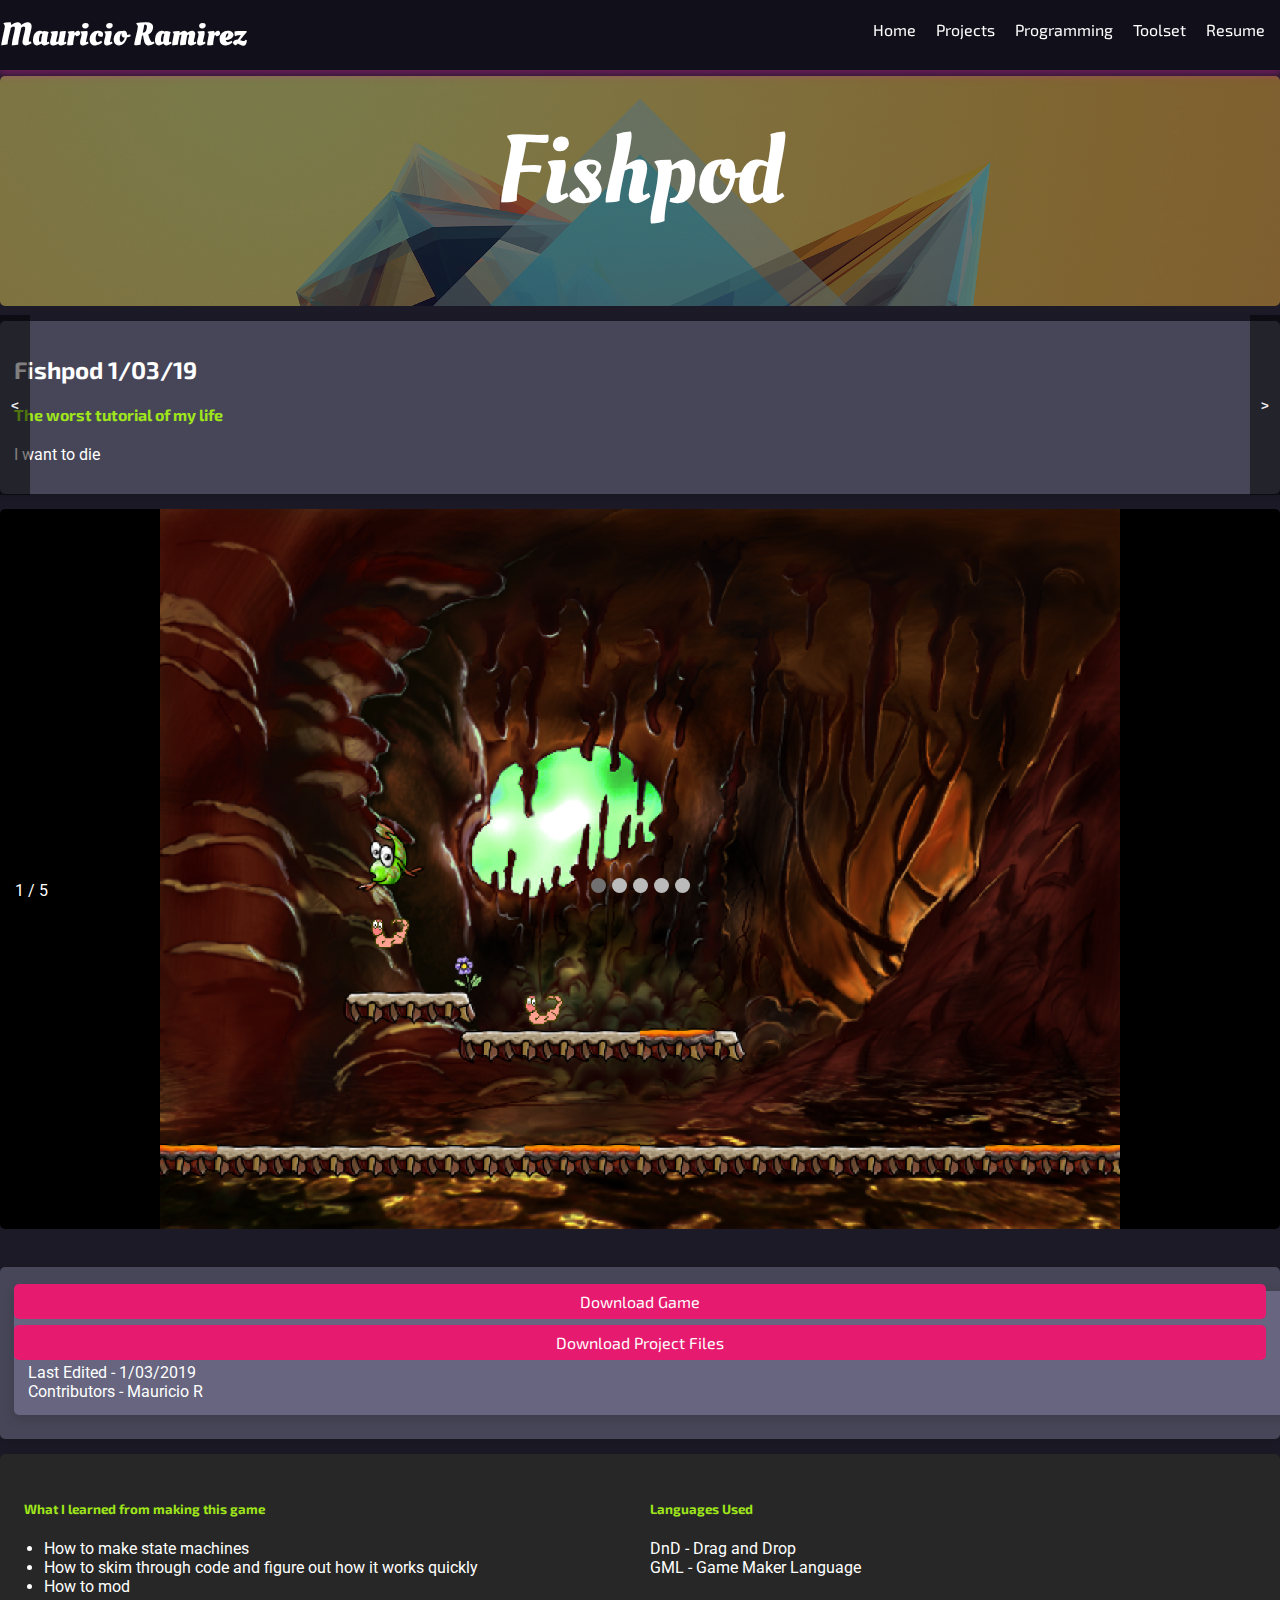
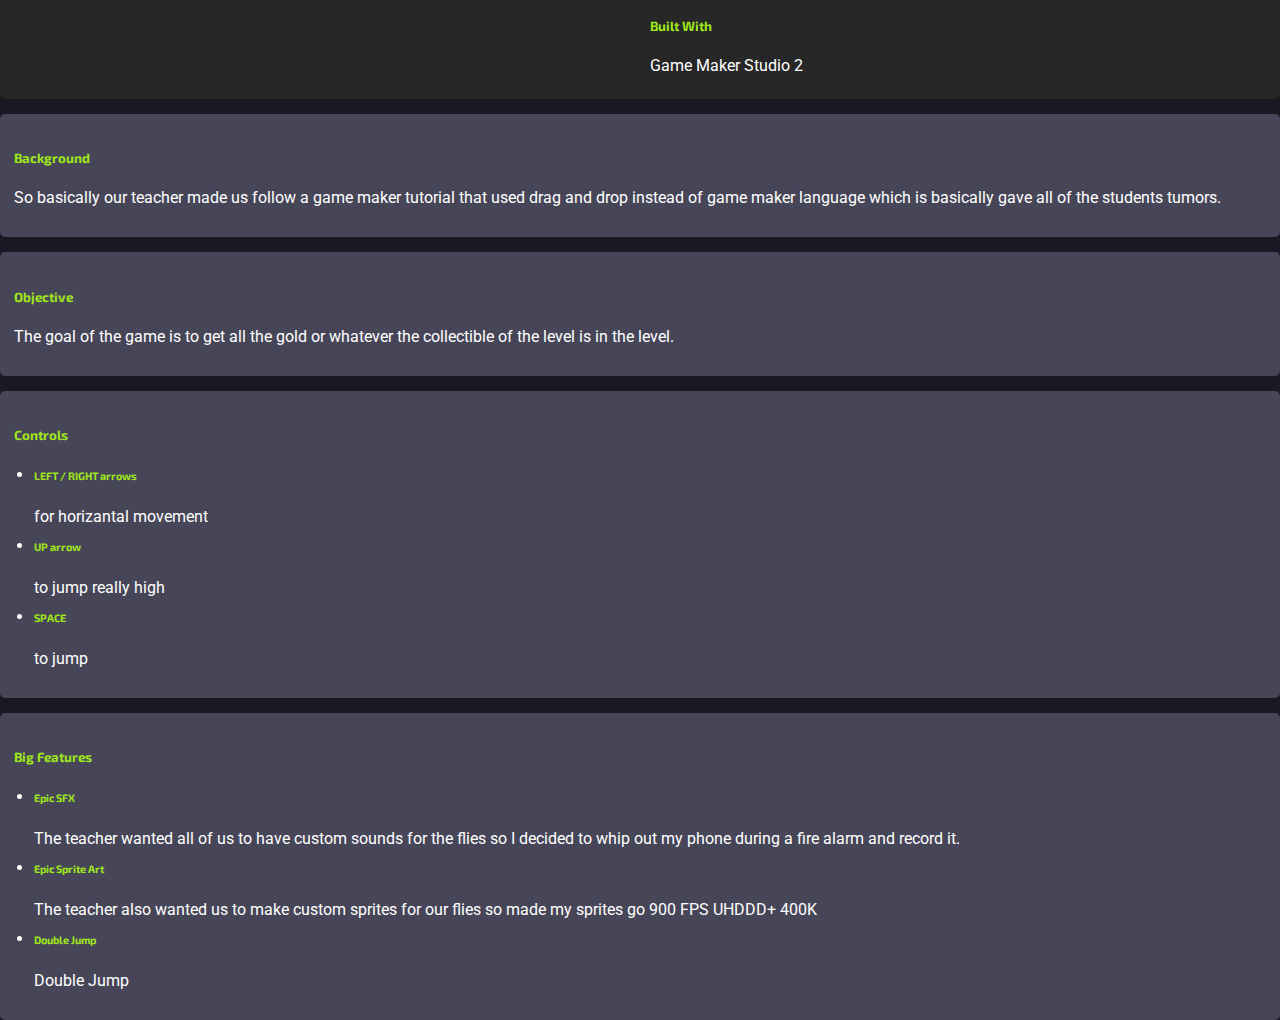
==== fishpods.html @ c5350ff9 "Add turbo space rocks" ====
<!doctype html>
<html lang="en">

<head>
    <!-- Required meta tags -->
    <meta charset="utf-8">
    <meta name="viewport" content="width=device-width, initial-scale=1, shrink-to-fit=no">
    <link rel="shortcut icon" href="src/BionicZerbs.PNG">
    <!-- Bootstrap CSS -->
    <link rel="stylesheet" href="https://stackpath.bootstrapcdn.com/bootstrap/4.1.3/css/bootstrap.min.css" integrity="sha384-MCw98/SFnGE8fJT3GXwEOngsV7Zt27NXFoaoApmYm81iuXoPkFOJwJ8ERdknLPMO"
        crossorigin="anonymous">
    <link rel="stylesheet" href="css/main.css">
    <title>Mauricios Portfolio</title>
</head>

<body>
    <!-- NAVBAR START -->
    <div class="navBar" id="navbar">
        <div class="container">
            <a href="index.html"><h1>Mauricio Ramirez</h1></a>
            <div class="row">
                <a href="index.html">Home</a>
                <div class="dropdown">
                    <a href="projects.html" class="dropdown-button">Projects</a>
                    <div class="dropdown-menu">
                        <a href="guessinggame.html">Guessing Game</a>
                        <a href="lifethegame.html">Life the Game</a>
                        <a href="turbospacerocks.html">Turbo Space Rocks</a>
                        <a href="fishpods.html">Fishpod</a>
                    </div>
                </div>
                <a href="Programming.html">Programming</a>
                <a href="toolset.html">Toolset</a>
                <a href="https://docs.google.com/document/d/1lX8geWMh-CwvQhBc-6E1ZMYUpMOsf9wo31lz_2tmZRc/edit?usp=sharing"
                    target="_blank">Resume</a>
            </div>
        </div>
    </div>
    <!-- NAVBAR END -->

    <div class="container">
        <br><br><br><br>
        
        <div class="parallax"> Fishpod</div>
        <div class="card">
            <h2>Fishpod 1/03/19</h2>
            <h4>The worst tutorial of my life</h4>
            <p>I want to die
            </p>
        </div>

        <!-- PICTURE GALLERY START -->
        <div id="gallery" class="col">
            <button id="prev" onclick="PrevPic()">
                <</button> <div id="picture_frame">
        </div>
        <div id="dots"></div>
        <p id="on"></p>
        <button id="next" onclick="NextPic()">></button>
        </div>
        <br>
        <!-- PICTURE GALLERY END -->

        <div class="card">
            <a href="https://drive.google.com/file/d/1Z7TR2oHDtjX8acS0c79PLKJiYM47ug8U/view?usp=sharing" target="_blank"
                id="btn">Download Game</a>
            <a href="https://drive.google.com/file/d/1qcciq6x2Ry32PcbVnsz-KWyvnxrnYujA/view?usp=sharing" target="_blank"
                id="btn">Download Project Files</a>
            <div class="card" style="width:100%;">
                Last Edited - 1/03/2019<br>
                Contributors - Mauricio R
            </div>
        </div>

        <div class="card" style="background-color: #272727; color:white;">
            <div class="row">
                <div class="col">
                    <h5>What I learned from making this game</h5>
                    <ul>
                    <li>How to make state machines</li>
                    <li>How to skim through code and figure out how it works quickly</li>
                    <li>How to mod</li>
                    </ul>
                </div>
                <div class="col">
                    <h5>Languages Used</h5>
                    DnD - Drag and Drop<br>
                    GML - Game Maker Language<br><br>

                    <h5>Built With</h5>
                    Game Maker Studio 2
                </div>
            </div>
        </div>
        <div class="card">
            <h5>Background</h5>
            <p>
                So basically our teacher made us follow a game maker tutorial that used drag and drop instead of game
                maker language which is basically gave all of the students tumors.
            </p>
        </div>
        <div class="card">
            <h5>Objective</h5>
            <p>
                The goal of the game is to get all the gold or whatever the collectible of the level is in the level.
            </p>
        </div>
        <div class="card">
            <h5>Controls</h5>
            <ul>
                    <li>
                        <h6>LEFT / RIGHT arrows </h6> for horizantal movement
                    </li>
                    <li>
                        <h6>UP arrow</h6> to jump really high
                    <li>
                        <h6>SPACE</h6> to jump
                    </li>
                </ul>
        </div>
        <div class="card">
            <h5>Big Features</h5>
            <ul>
                <li>
                    <h6>Epic SFX</h6>
                    The teacher wanted all of us to have custom sounds for the flies so I decided to whip out my phone
                    during a fire alarm and record it.
                </li>
                <li>
                    <h6>Epic Sprite Art</h6>
                    The teacher also wanted us to make custom sprites for our flies so made my sprites go 900 FPS
                    UHDDD+ 400K
                </li>
                <li>
                    <h6>Double Jump</h6>
                    Double Jump
                </li>
            </ul>
        </div>
    </div>

    <script>
        var Pictures = [
            "src/screenshots/FP1.png",
            "src/screenshots/FP2.png",
            "src/screenshots/FP3.png",
            "src/screenshots/FP4.png",
            "src/screenshots/FP5.png"
        ];
    </script>

    <!-- jQuery first, then Popper.js, then Bootstrap JS -->
    <script src="https://code.jquery.com/jquery-3.3.1.slim.min.js" integrity="sha384-q8i/X+965DzO0rT7abK41JStQIAqVgRVzpbzo5smXKp4YfRvH+8abtTE1Pi6jizo"
        crossorigin="anonymous"></script>
    <script src="https://cdnjs.cloudflare.com/ajax/libs/popper.js/1.14.3/umd/popper.min.js" integrity="sha384-ZMP7rVo3mIykV+2+9J3UJ46jBk0WLaUAdn689aCwoqbBJiSnjAK/l8WvCWPIPm49"
        crossorigin="anonymous"></script>
    <script src="https://stackpath.bootstrapcdn.com/bootstrap/4.1.3/js/bootstrap.min.js" integrity="sha384-ChfqqxuZUCnJSK3+MXmPNIyE6ZbWh2IMqE241rYiqJxyMiZ6OW/JmZQ5stwEULTy"
        crossorigin="anonymous"></script>

    <!-- Scripts -->
    <script src="js/Gallery.js"></script>
    <script src="js/main.js"></script>
</body>

</html>
---- css/main.css ----
@import url('https://fonts.googleapis.com/css?family=Roboto');
@import url('https://fonts.googleapis.com/css?family=Oleo Script');
@import url('https://fonts.googleapis.com/css?family=Exo 2');
html {
  scroll-behavior: smooth;
  height: 100%;
}
body {
  font-family: "Roboto";
  background-color: #1b1a26;
  margin: 0;
  padding: 0px 0;
  color: #fff;
}
body h1,
body h2 {
  color: #ffffff;
  font-weight: bold;
  font-family: "Exo 2";
}
body h3,
body h4,
body h5,
body h6 {
  font-weight: bold;
  color: #9fe61b;
  font-family: "Exo 2";
}
img {
  margin: 0px;
  border-radius: 5px;
}
#btn {
  background-color: #e61b70;
  color: #ffffff;
  font-family: "Exo 2";
  float: left;
  text-align: center;
  text-decoration: none;
  line-height: 35px;
  margin: 3px 0px;
  transition: 200ms ease;
  width: 100%;
  border-radius: 5px;
}
#btn:hover {
  background-color: #383abd;
}
.cardcon .card {
  width: 100%;
  margin: 20px -5px 10px -5px;
}
.row {
  display: flex;
}
.row .col {
  flex: 1;
  min-width: 300px;
  margin: 10px;
}
ul li h6 {
  margin-top: 10px;
}
.card {
  box-shadow: 0 3px 8px 2px rgba(0, 0, 0, 0.1);
  padding: 14px 14px;
  margin: 15px auto;
  background-color: #474658;
  color: white;
  border: none;
  box-shadow: 0 3px 8px 3px rgba(0, 0, 0, 0.1);
  border-radius: 5px;
}
.card .card {
  background-color: #676580;
  margin: 10px auto;
}
.navBar {
  z-index: 2;
  position: fixed;
  background-color: #11101a;
  width: 100%;
  transition: top 0.3s;
  box-shadow: 0 3px 8px 2px rgba(228, 33, 169, 0.4);
  line-height: 60px;
}
.navBar a {
  text-decoration: none;
  display: inline-block;
  margin: 0px;
}
.navBar a h1 {
  font-weight: 580;
  margin: 5px 0px 0px 0px;
  font-family: "Oleo Script";
  color: white;
  transition: 200ms ease;
}
.navBar a h1:hover {
  color: #e61b70;
}
.navBar .row {
  margin: 0px 5px 0px 0px;
  float: right;
}
.navBar .row a {
  font-family: "Exo 2";
  color: white;
  text-decoration: none;
  padding: 0 10px;
  display: flex;
  transition: 200ms ease;
}
.navBar .row a:hover {
  background-color: #e61b70;
}
.navBar .row .dropdown .dropdown-menu {
  line-height: 40px;
  background-color: #11101a;
  display: none;
  padding: 0;
  margin-top: -2px;
  width: 100%;
}
.navBar .row .dropdown:hover .dropdown-menu {
  display: block;
}
#gallery {
  padding-left: 0px;
  padding-right: 0px;
}
#gallery #next {
  right: 0;
}
#gallery button {
  position: absolute;
  z-index: 1;
  top: 35%;
  width: 30px;
  height: 20%;
  background-color: rgba(0, 0, 0, 0.5);
  color: #ececec;
  font-weight: bolder;
  border: none;
  cursor: pointer;
  transition: 200ms ease;
}
#gallery button:hover {
  background-color: rgba(206, 206, 206, 0.5);
  color: #1f1f1f;
}
#gallery #on {
  position: absolute;
  bottom: 0px;
  left: 15px;
  margin-bottom: 0;
  color: white;
}
#gallery #dots {
  position: absolute;
  bottom: 5px;
  width: 100%;
  text-align: center;
  line-height: 15px;
  margin: 0;
}
#gallery .dot {
  z-index: 1;
  cursor: pointer;
  height: 15px;
  width: 15px;
  margin: 0 3px;
  background-color: #bbb;
  border-radius: 50%;
  display: inline-block;
  transition: background-color 0.6s ease;
}
#gallery .dot:hover {
  background-color: #717171;
}
.parallax {
  background: linear-gradient(rgba(0, 0, 0, 0.5), rgba(0, 0, 0, 0.5)), url('../src/bg/bg7.jpg');
  border-radius: 5px;
  min-height: 200px;
  background-attachment: fixed;
  background-position: center;
  background-repeat: no-repeat;
  background-size: cover;
  padding-top: 30px;
  font-family: "Oleo Script";
  font-size: 600%;
  text-align: center;
  height: 100%;
  width: 100%;
  color: white;
}
ul {
  padding-left: 20px;
}
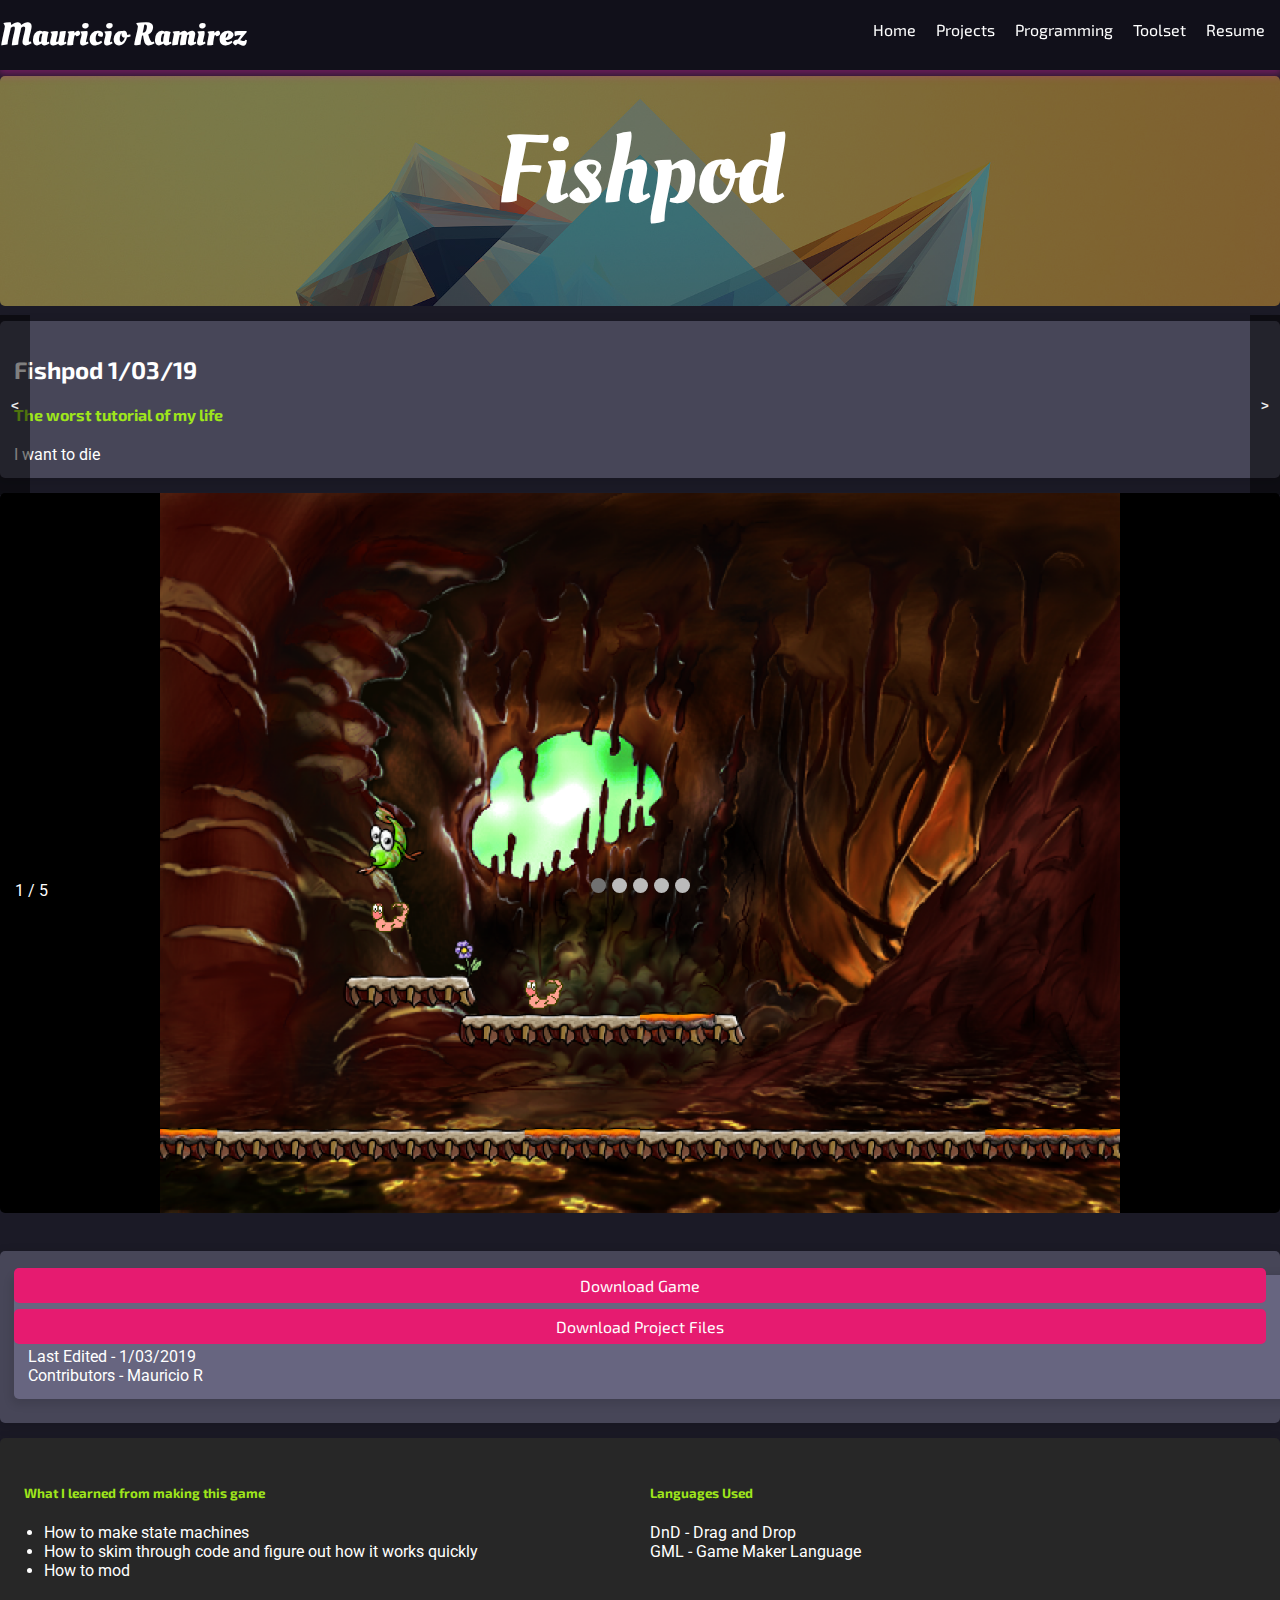
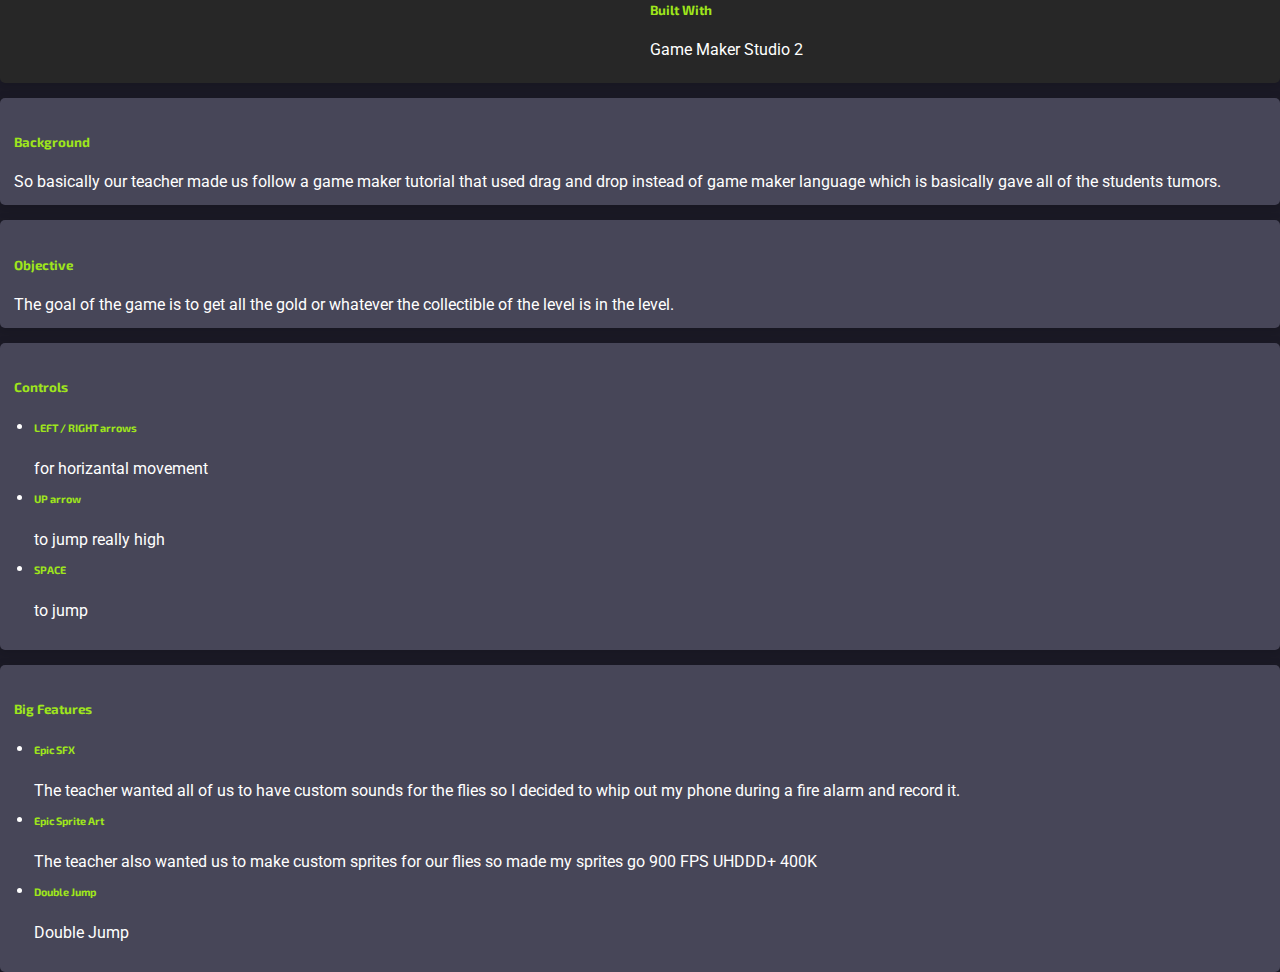
==== commit 8f7d1ed7: "Lots of Comments" ====
--- a/fishpods.html
+++ b/fishpods.html
@@ -42,12 +42,14 @@
         <br><br><br><br>
         
         <div class="parallax"> Fishpod</div>
+
+        <!-- Overview Start -->
         <div class="card">
             <h2>Fishpod 1/03/19</h2>
             <h4>The worst tutorial of my life</h4>
-            <p>I want to die
-            </p>
+            I want to die
         </div>
+        <!-- Overview End -->
 
         <!-- PICTURE GALLERY START -->
         <div id="gallery" class="col">
@@ -61,6 +63,7 @@
         <br>
         <!-- PICTURE GALLERY END -->
 
+        <!-- Download + Credits Start -->
         <div class="card">
             <a href="https://drive.google.com/file/d/1Z7TR2oHDtjX8acS0c79PLKJiYM47ug8U/view?usp=sharing" target="_blank"
                 id="btn">Download Game</a>
@@ -71,7 +74,9 @@
                 Contributors - Mauricio R
             </div>
         </div>
+        <!-- Download + Credits End -->
 
+        <!-- What I Learned + Details Start-->
         <div class="card" style="background-color: #272727; color:white;">
             <div class="row">
                 <div class="col">
@@ -92,19 +97,24 @@
                 </div>
             </div>
         </div>
+        <!-- What I Learned + Details End -->
+
+        <!-- Background Start -->
         <div class="card">
             <h5>Background</h5>
-            <p>
                 So basically our teacher made us follow a game maker tutorial that used drag and drop instead of game
                 maker language which is basically gave all of the students tumors.
-            </p>
         </div>
+        <!-- Background End -->
+
+        <!-- Objective Start -->
         <div class="card">
             <h5>Objective</h5>
-            <p>
                 The goal of the game is to get all the gold or whatever the collectible of the level is in the level.
-            </p>
         </div>
+        <!-- Objective End -->
+
+         <!-- Controls Start -->
         <div class="card">
             <h5>Controls</h5>
             <ul>
@@ -118,6 +128,9 @@
                     </li>
                 </ul>
         </div>
+        <!-- Controls End -->
+
+        <!-- Big Features Start -->
         <div class="card">
             <h5>Big Features</h5>
             <ul>
@@ -137,6 +150,8 @@
                 </li>
             </ul>
         </div>
+        <!-- Big Features Start -->
+
     </div>
 
     <script>
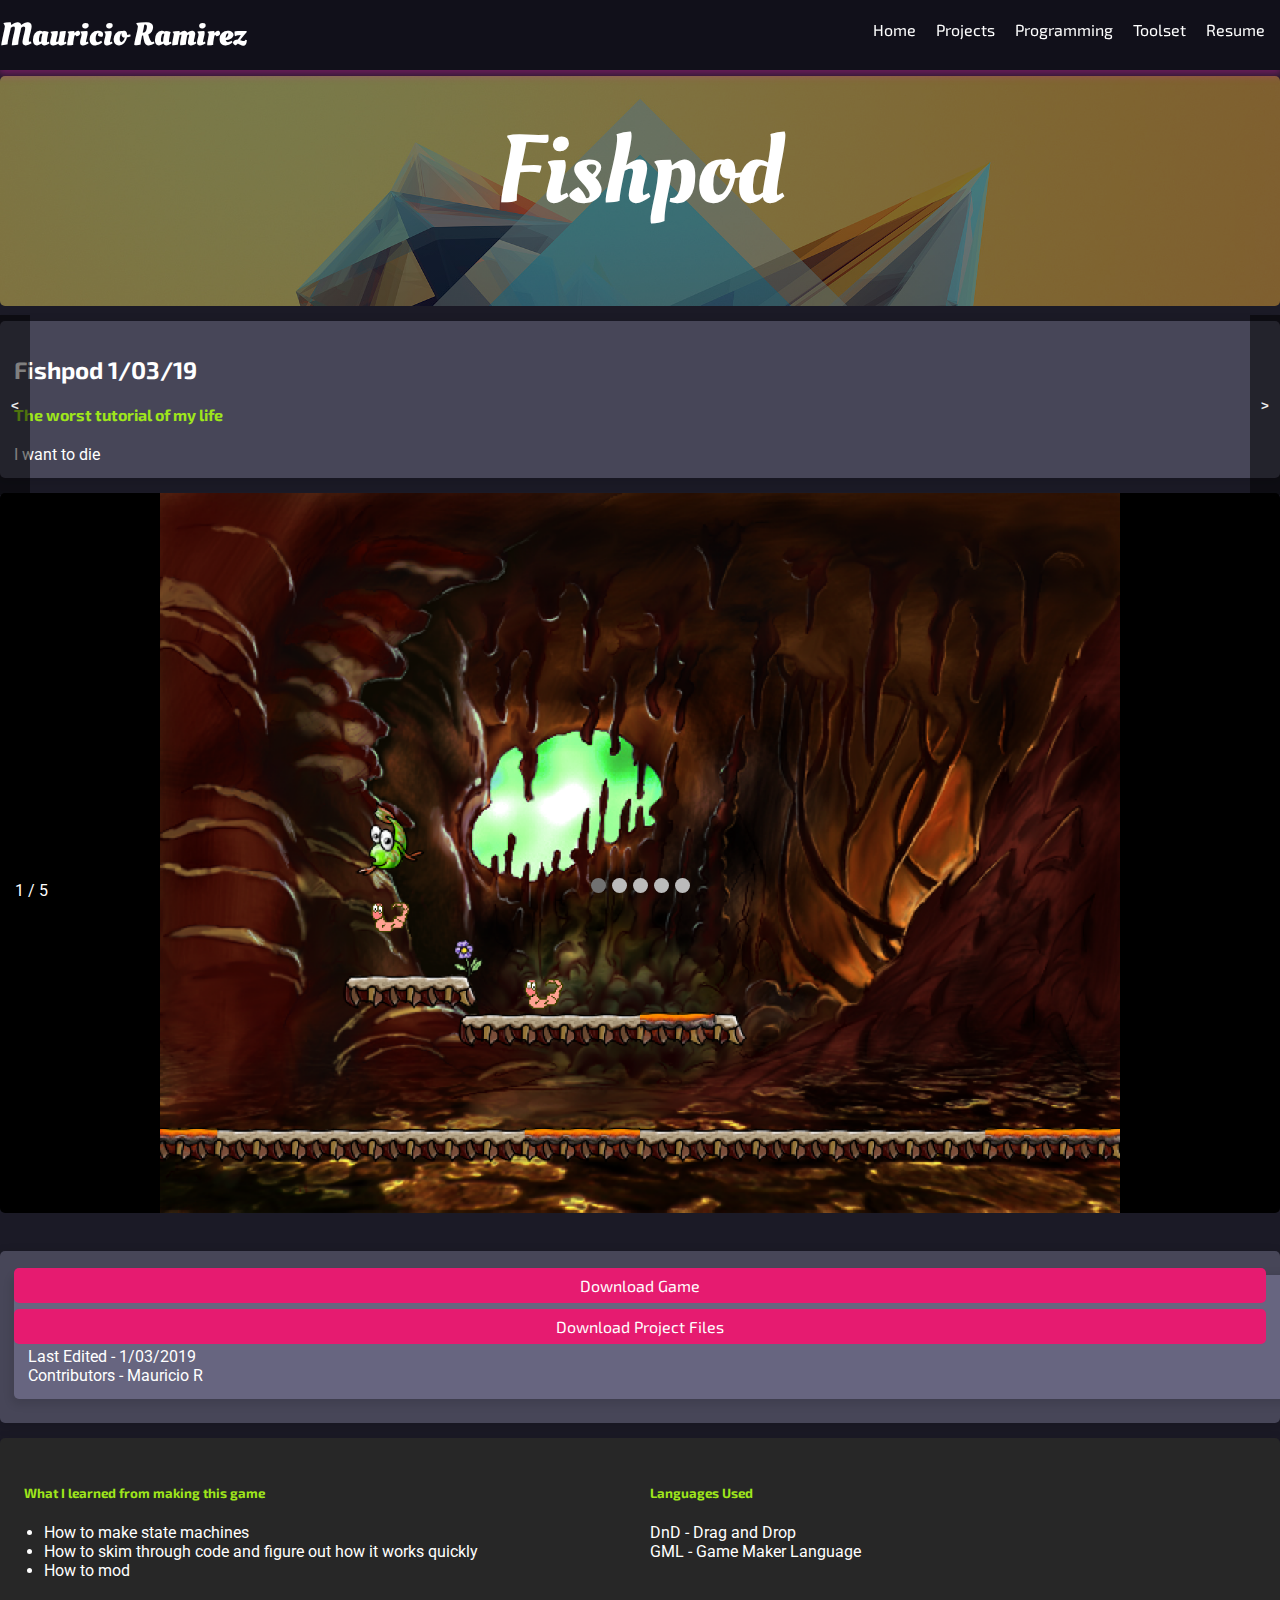
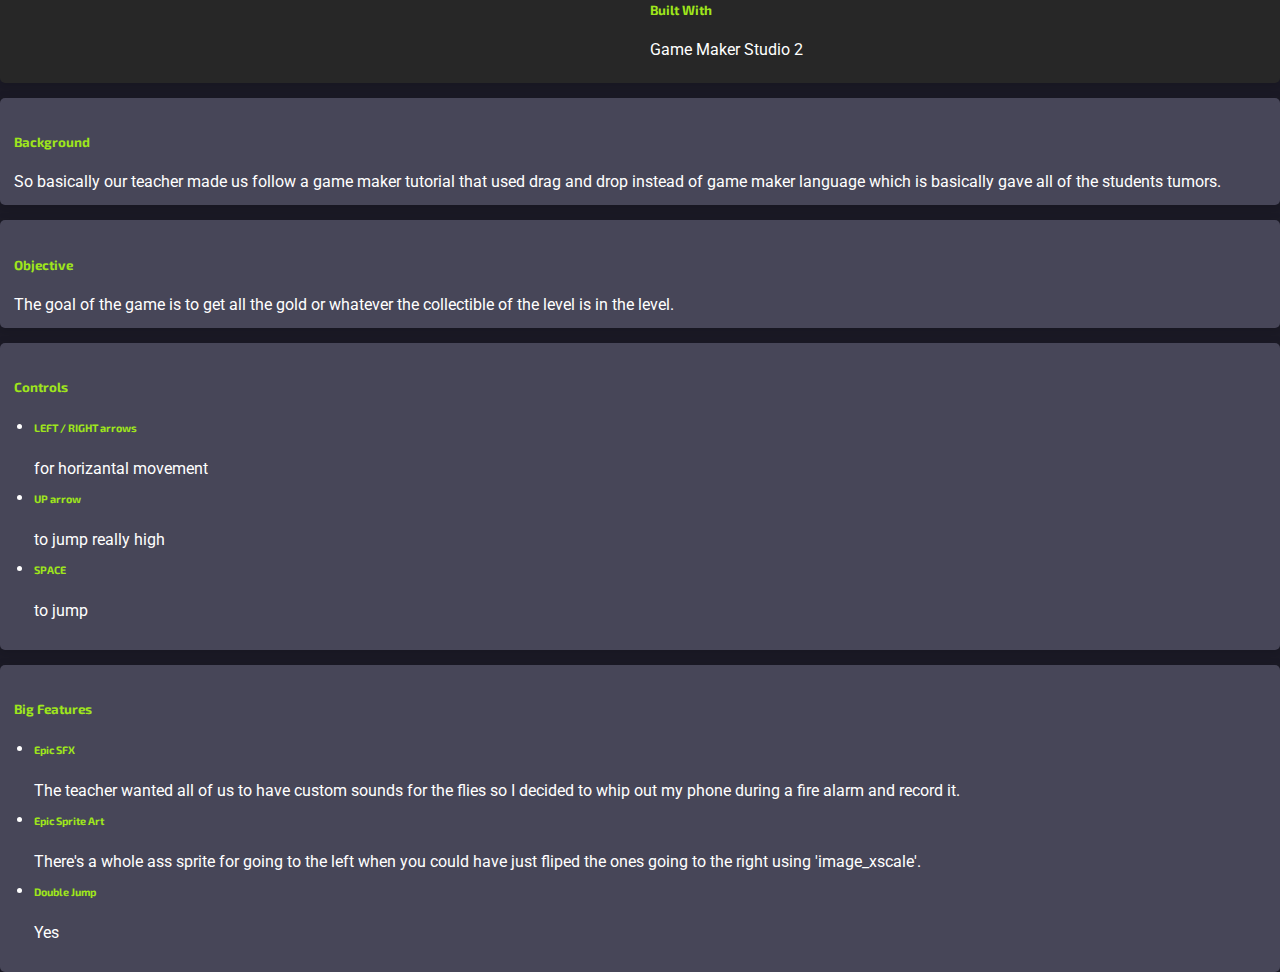
==== commit 04c3e332: "Update fishpods.html" ====
--- a/fishpods.html
+++ b/fishpods.html
@@ -141,12 +141,11 @@
                 </li>
                 <li>
                     <h6>Epic Sprite Art</h6>
-                    The teacher also wanted us to make custom sprites for our flies so made my sprites go 900 FPS
-                    UHDDD+ 400K
+                    There's a whole ass sprite for going to the left when you could have just fliped the ones going to the right using 'image_xscale'.
                 </li>
                 <li>
                     <h6>Double Jump</h6>
-                    Double Jump
+                    Yes
                 </li>
             </ul>
         </div>
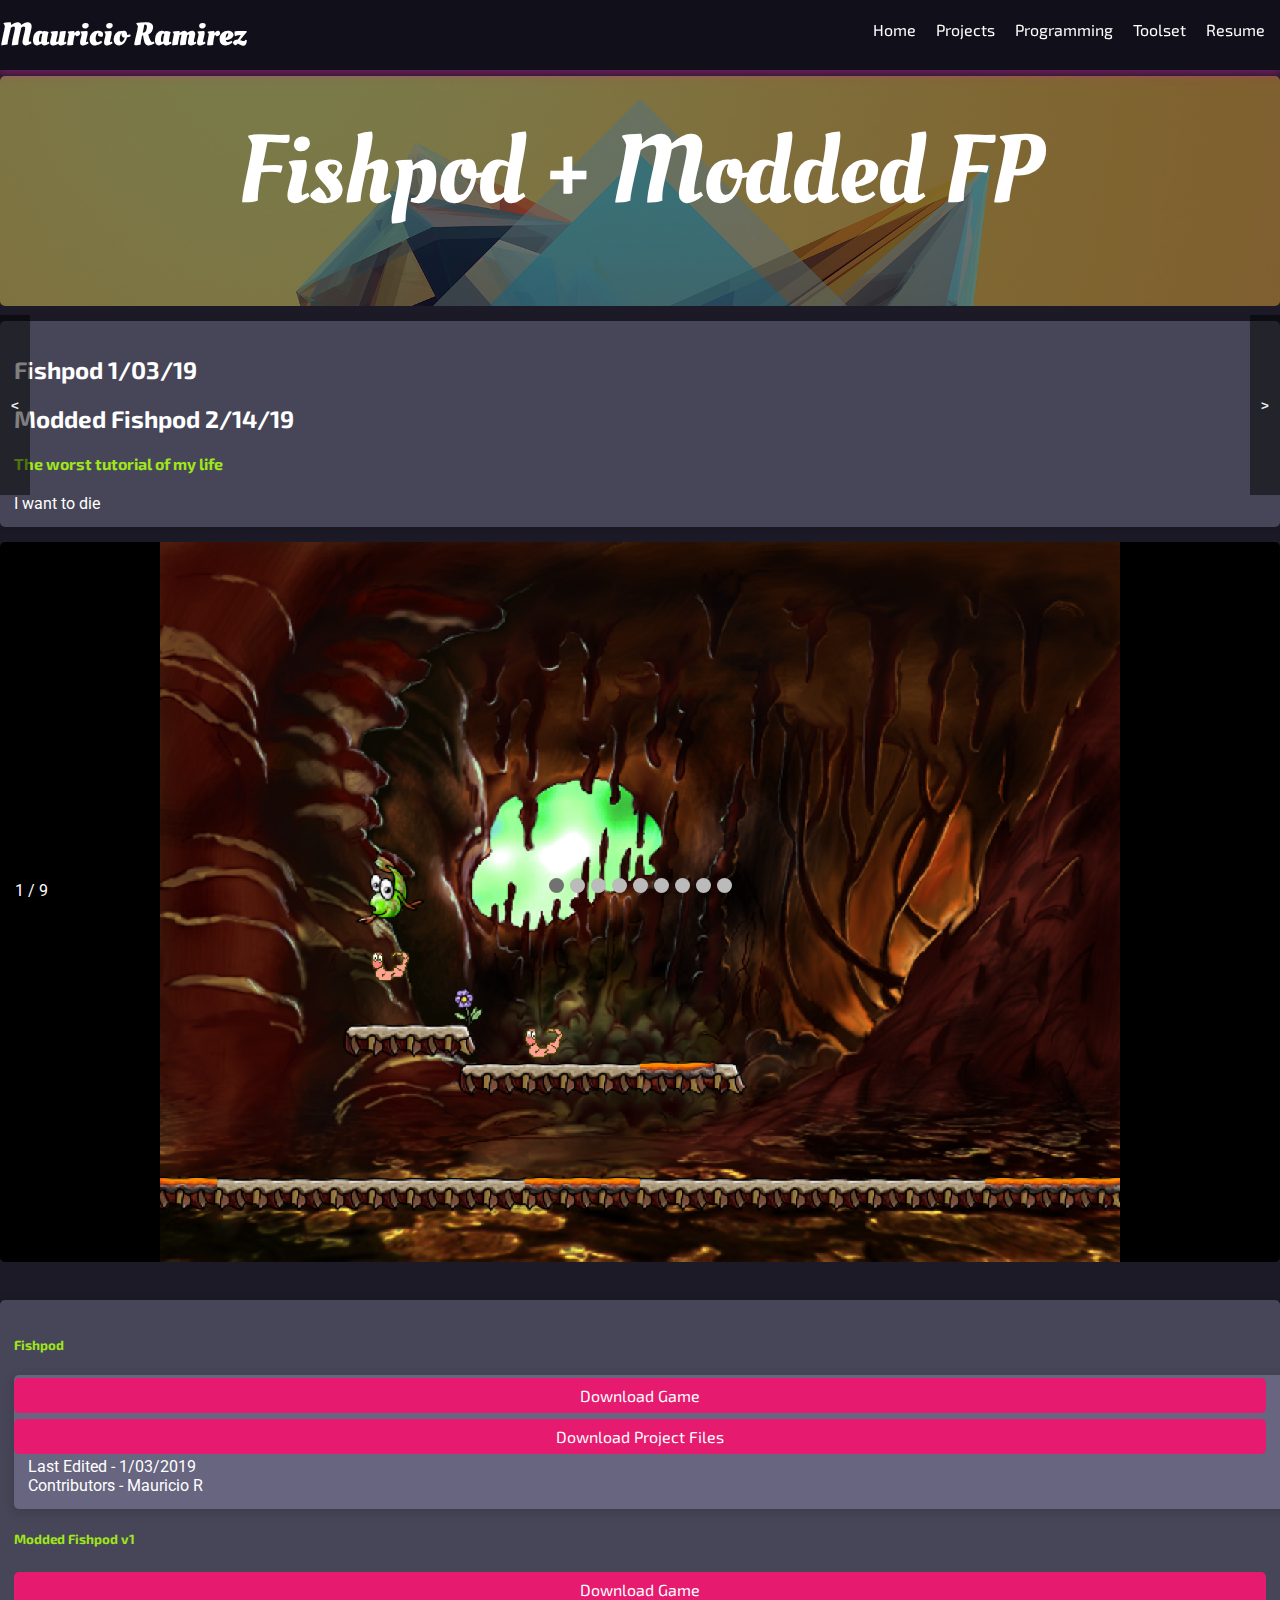
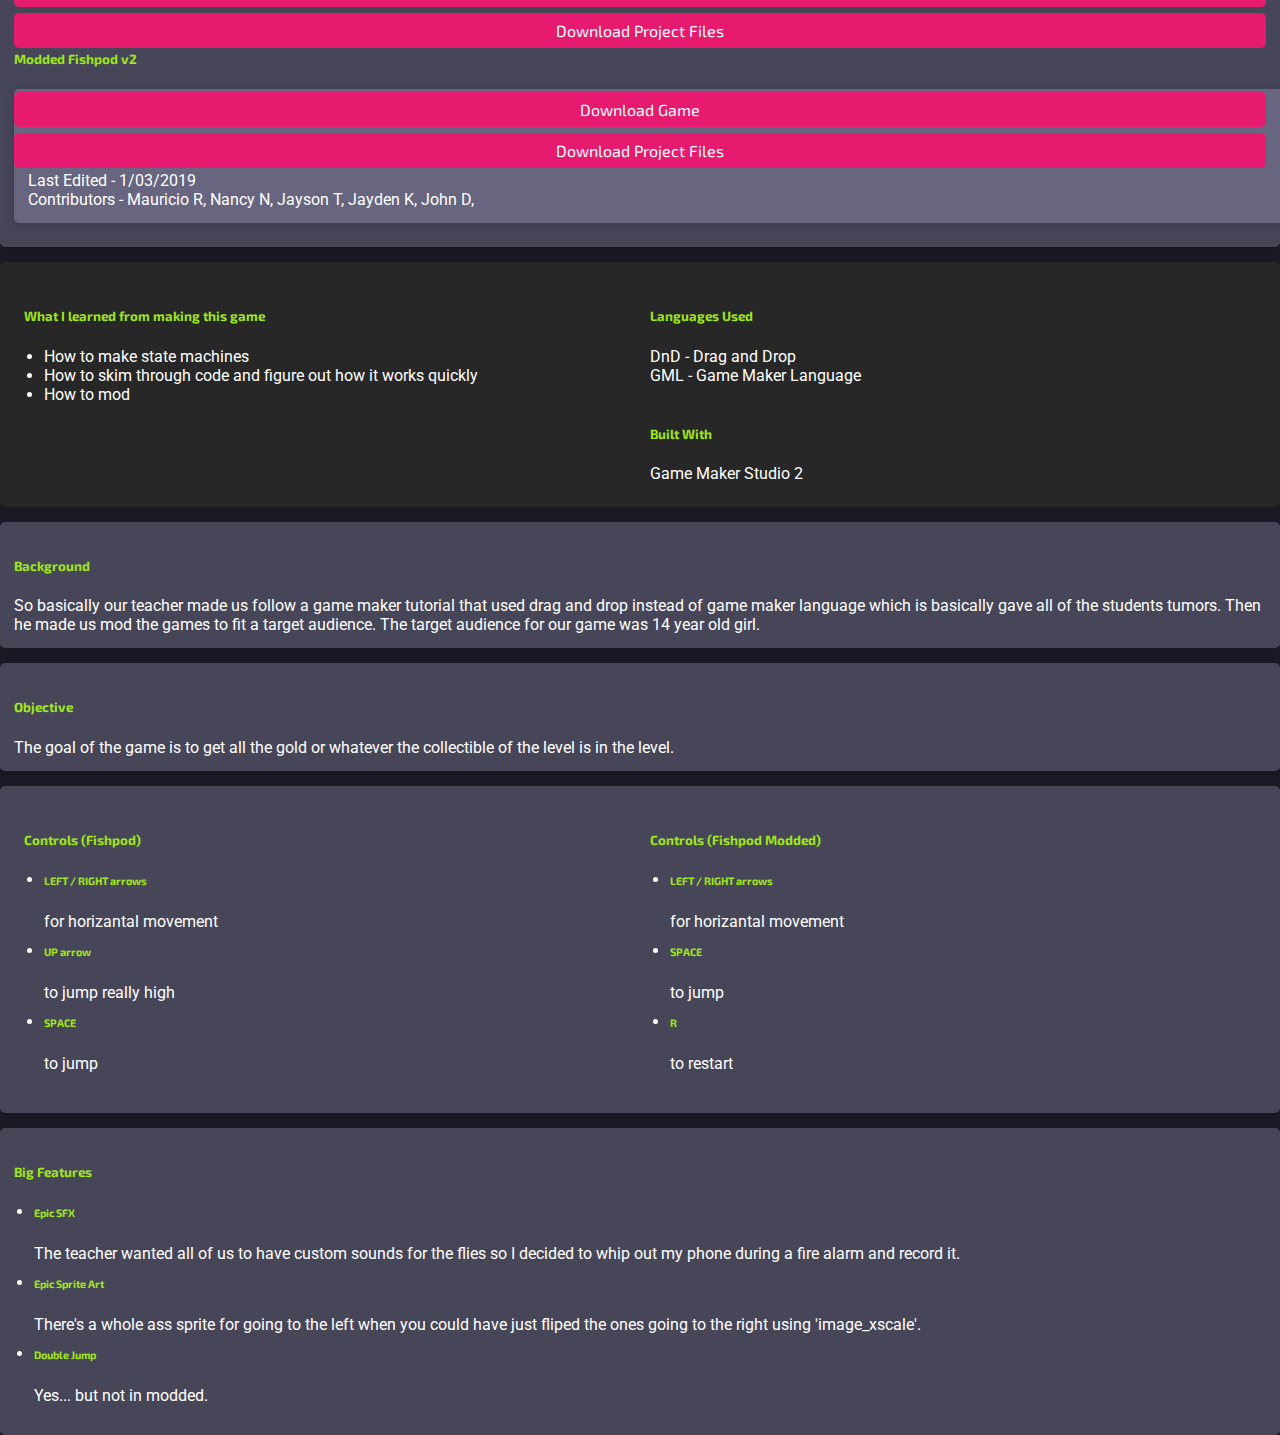
==== commit 26e81f1f: "ModdedFishpod" ====
--- a/fishpods.html
+++ b/fishpods.html
@@ -17,7 +17,9 @@
     <!-- NAVBAR START -->
     <div class="navBar" id="navbar">
         <div class="container">
-            <a href="index.html"><h1>Mauricio Ramirez</h1></a>
+            <a href="index.html">
+                <h1>Mauricio Ramirez</h1>
+            </a>
             <div class="row">
                 <a href="index.html">Home</a>
                 <div class="dropdown">
@@ -40,12 +42,13 @@
 
     <div class="container">
         <br><br><br><br>
-        
-        <div class="parallax"> Fishpod</div>
+
+        <div class="parallax"> Fishpod + Modded FP</div>
 
         <!-- Overview Start -->
         <div class="card">
             <h2>Fishpod 1/03/19</h2>
+            <h2>Modded Fishpod 2/14/19</h2>
             <h4>The worst tutorial of my life</h4>
             I want to die
         </div>
@@ -65,6 +68,7 @@
 
         <!-- Download + Credits Start -->
         <div class="card">
+            <h5>Fishpod</h5>
             <a href="https://drive.google.com/file/d/1Z7TR2oHDtjX8acS0c79PLKJiYM47ug8U/view?usp=sharing" target="_blank"
                 id="btn">Download Game</a>
             <a href="https://drive.google.com/file/d/1qcciq6x2Ry32PcbVnsz-KWyvnxrnYujA/view?usp=sharing" target="_blank"
@@ -73,6 +77,22 @@
                 Last Edited - 1/03/2019<br>
                 Contributors - Mauricio R
             </div>
+
+            <h5>Modded Fishpod v1</h5>
+            <a href="https://drive.google.com/file/d/1d5E-NWCk9oImso2R2l4Dd3xGsT73b7Bi/view?usp=sharing" target="_blank"
+                id="btn">Download Game</a>
+            <a href="https://drive.google.com/file/d/1txXCfxIZvCGJUE2NVuWSHiwLlY2XxkW7/view?usp=sharing" target="_blank"
+                id="btn">Download Project Files</a>
+                
+            <h5>Modded Fishpod v2</h5>
+            <a href="https://drive.google.com/file/d/1xYCsin1jLTXyOPLItkePoXdwJFZpxBnd/view?usp=sharing" target="_blank"
+                id="btn">Download Game</a>
+            <a href="https://drive.google.com/file/d/1mThkrixsi4E9mIj7AUMQVV8ePvF9hz0X/view?usp=sharing" target="_blank"
+                id="btn">Download Project Files</a>
+            <div class="card" style="width:100%;">
+                Last Edited - 1/03/2019<br>
+                Contributors - Mauricio R, Nancy N, Jayson T, Jayden K, John D,
+            </div>
         </div>
         <!-- Download + Credits End -->
 
@@ -82,9 +102,9 @@
                 <div class="col">
                     <h5>What I learned from making this game</h5>
                     <ul>
-                    <li>How to make state machines</li>
-                    <li>How to skim through code and figure out how it works quickly</li>
-                    <li>How to mod</li>
+                        <li>How to make state machines</li>
+                        <li>How to skim through code and figure out how it works quickly</li>
+                        <li>How to mod</li>
                     </ul>
                 </div>
                 <div class="col">
@@ -102,31 +122,51 @@
         <!-- Background Start -->
         <div class="card">
             <h5>Background</h5>
-                So basically our teacher made us follow a game maker tutorial that used drag and drop instead of game
-                maker language which is basically gave all of the students tumors.
+            So basically our teacher made us follow a game maker tutorial that used drag and drop instead of game
+            maker language which is basically gave all of the students tumors. Then he made us mod the games to fit
+            a target audience. The target audience for our game was 14 year old girl.
         </div>
         <!-- Background End -->
 
         <!-- Objective Start -->
         <div class="card">
             <h5>Objective</h5>
-                The goal of the game is to get all the gold or whatever the collectible of the level is in the level.
+            The goal of the game is to get all the gold or whatever the collectible of the level is in the level.
         </div>
         <!-- Objective End -->
 
-         <!-- Controls Start -->
-        <div class="card">
-            <h5>Controls</h5>
-            <ul>
-                    <li>
-                        <h6>LEFT / RIGHT arrows </h6> for horizantal movement
-                    </li>
-                    <li>
-                        <h6>UP arrow</h6> to jump really high
-                    <li>
-                        <h6>SPACE</h6> to jump
-                    </li>
-                </ul>
+        <!-- Controls Start -->
+        <div class="card">
+            <div class="row">
+                <div class="col">
+                    <h5>Controls (Fishpod)</h5>
+                    <ul>
+                        <li>
+                            <h6>LEFT / RIGHT arrows </h6> for horizantal movement
+                        </li>
+                        <li>
+                            <h6>UP arrow</h6> to jump really high
+                        </li>
+                        <li>
+                            <h6>SPACE</h6> to jump
+                        </li>
+                    </ul>
+                </div>
+                <div class="col">
+                    <h5>Controls (Fishpod Modded)</h5>
+                    <ul>
+                        <li>
+                            <h6>LEFT / RIGHT arrows </h6> for horizantal movement
+                        </li>
+                        <li>
+                            <h6>SPACE</h6> to jump
+                        </li>
+                        <li>
+                            <h6>R</h6> to restart
+                        </li>
+                    </ul>
+                </div>
+            </div>
         </div>
         <!-- Controls End -->
 
@@ -141,11 +181,12 @@
                 </li>
                 <li>
                     <h6>Epic Sprite Art</h6>
-                    There's a whole ass sprite for going to the left when you could have just fliped the ones going to the right using 'image_xscale'.
+                    There's a whole ass sprite for going to the left when you could have just fliped the ones going to
+                    the right using 'image_xscale'.
                 </li>
                 <li>
                     <h6>Double Jump</h6>
-                    Yes
+                    Yes... but not in modded.
                 </li>
             </ul>
         </div>
@@ -159,7 +200,11 @@
             "src/screenshots/FP2.png",
             "src/screenshots/FP3.png",
             "src/screenshots/FP4.png",
-            "src/screenshots/FP5.png"
+            "src/screenshots/FP5.png",
+            "src/screenshots/MFP1.png",
+            "src/screenshots/MFP2.png",
+            "src/screenshots/MFP3.png",
+            "src/screenshots/MFP4.png"
         ];
     </script>
 
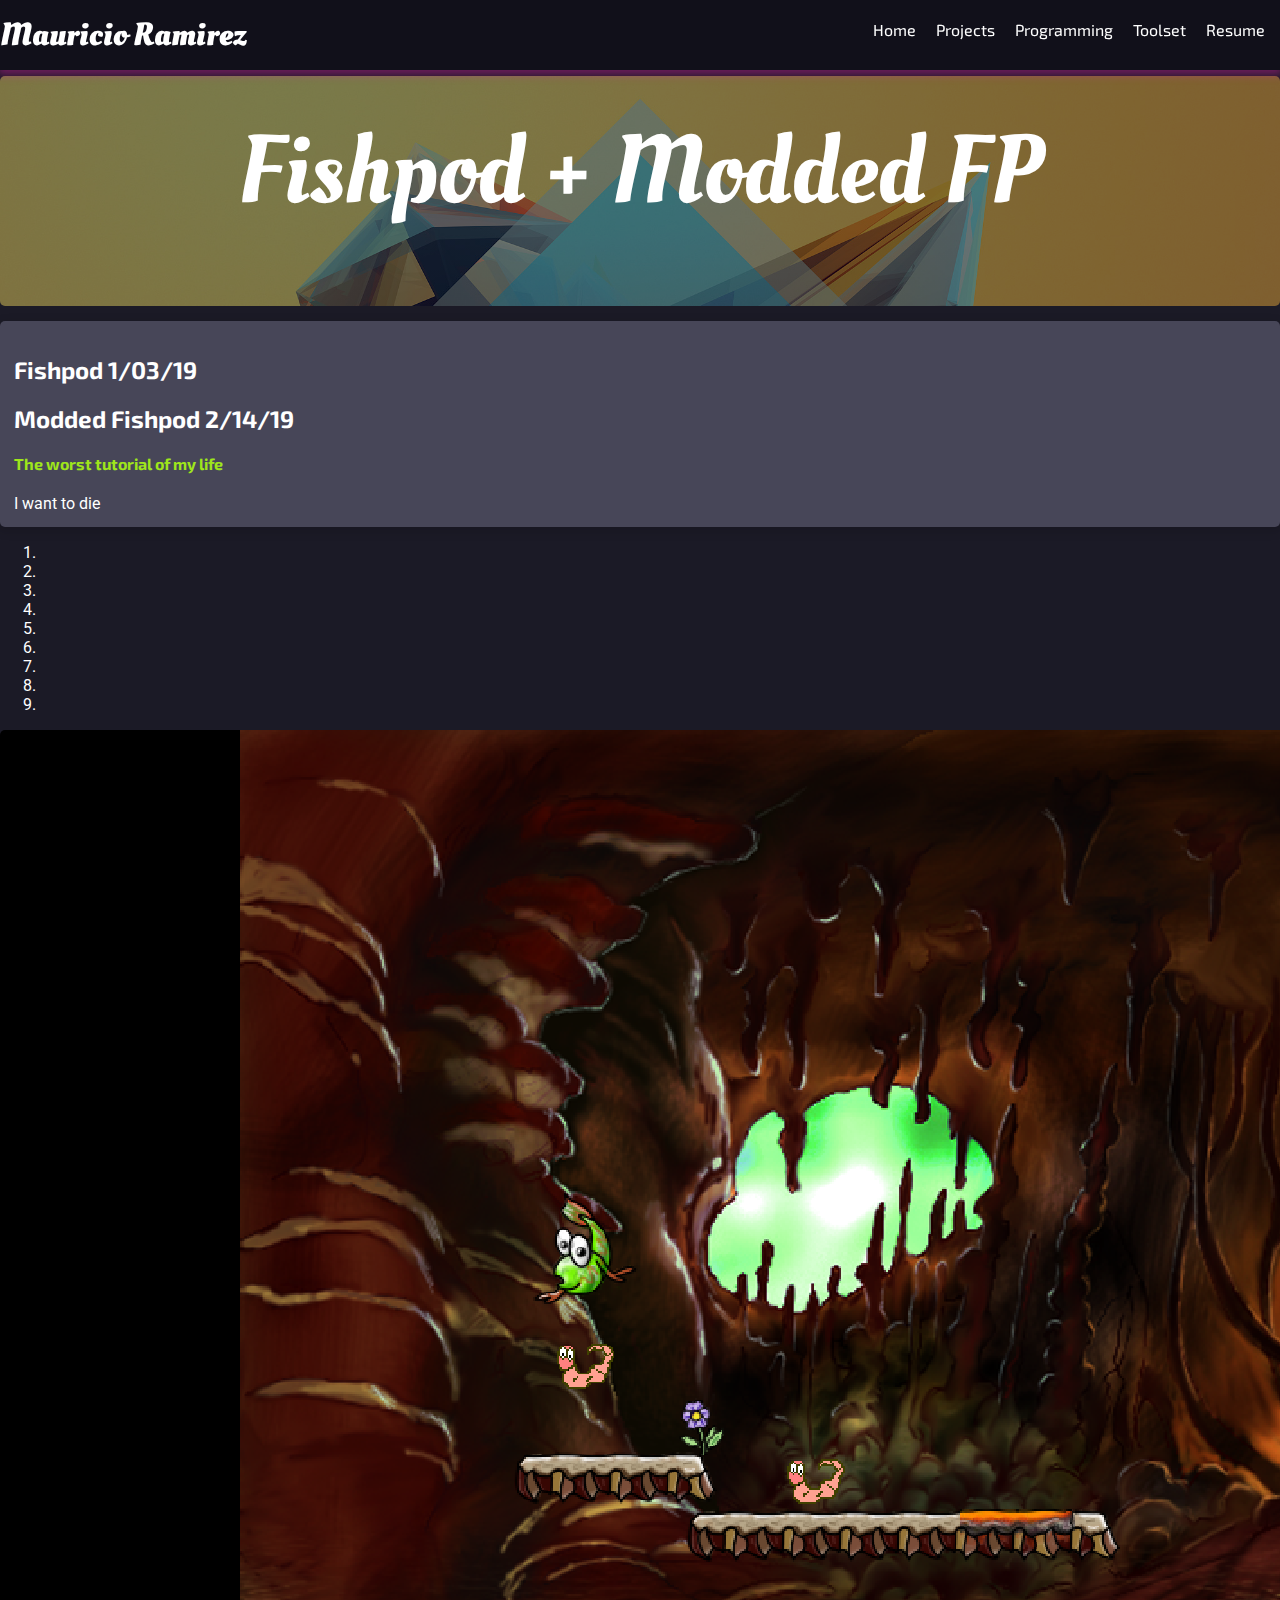
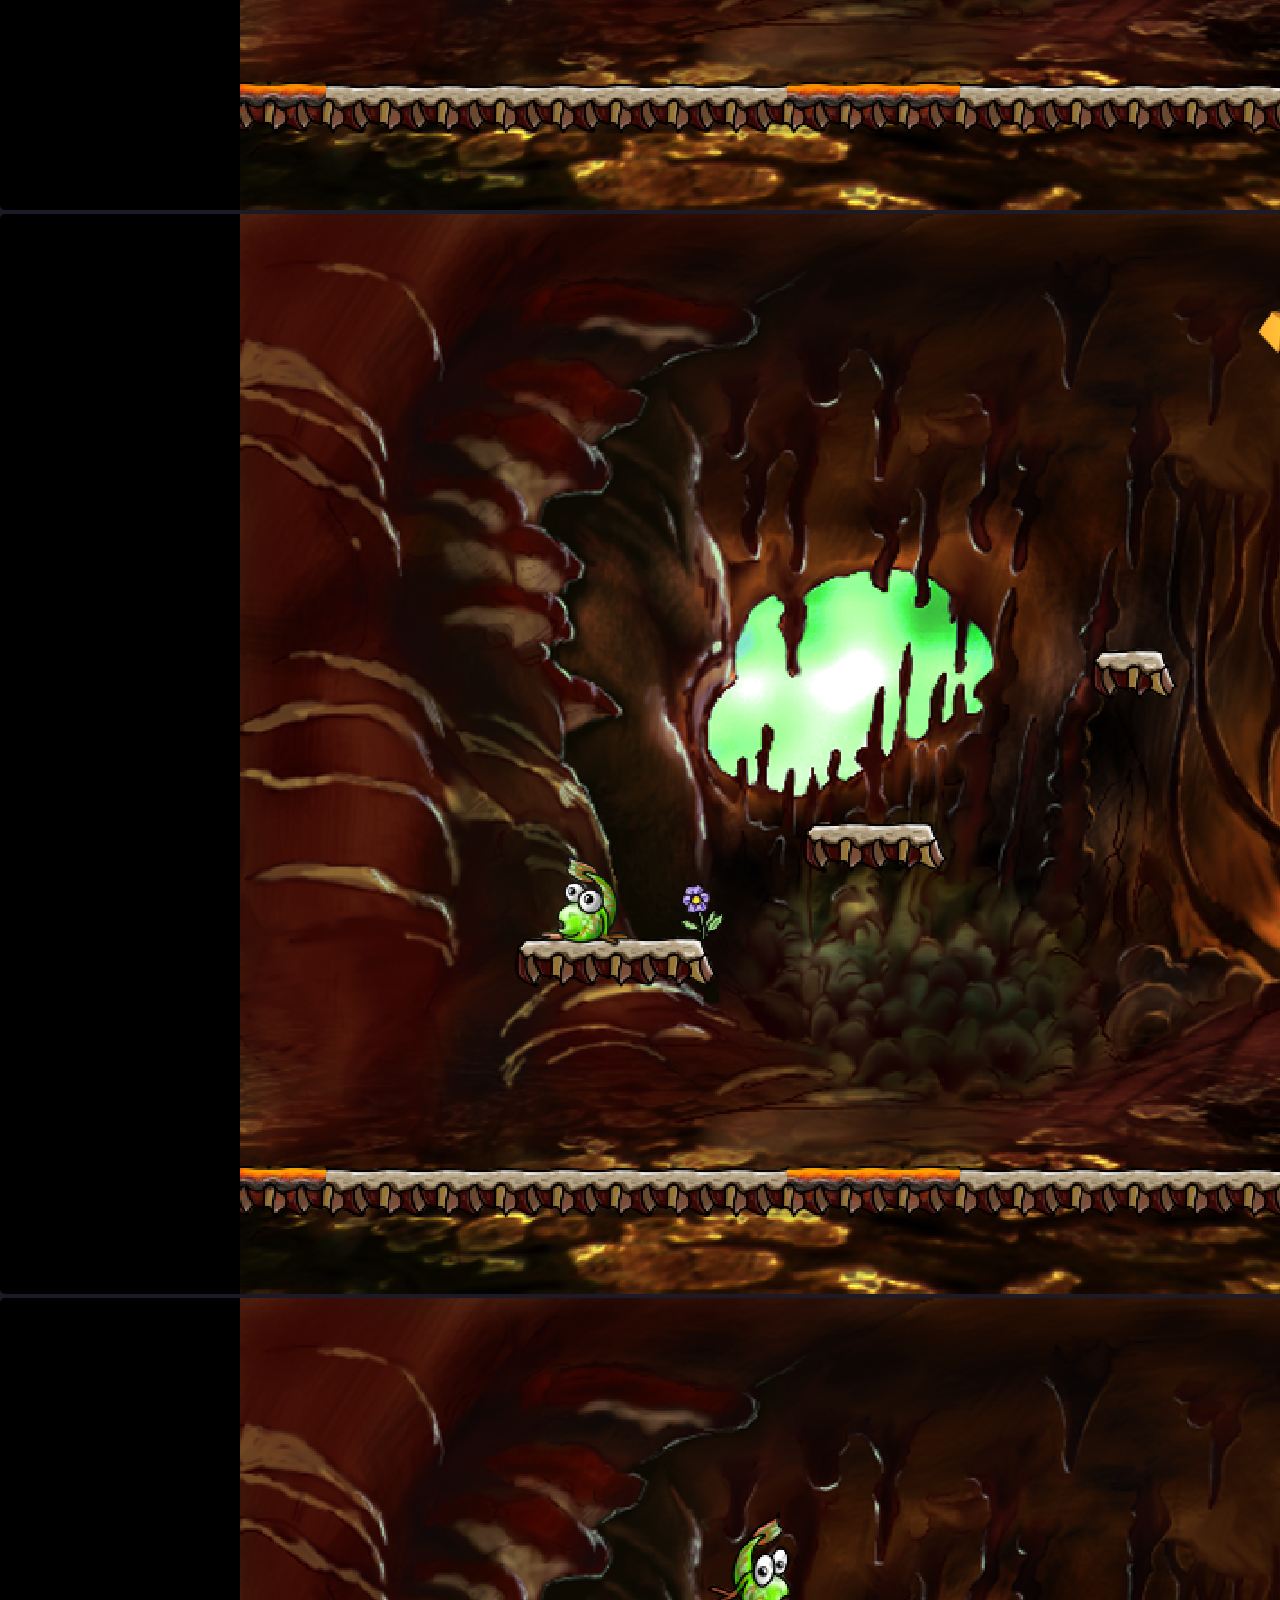
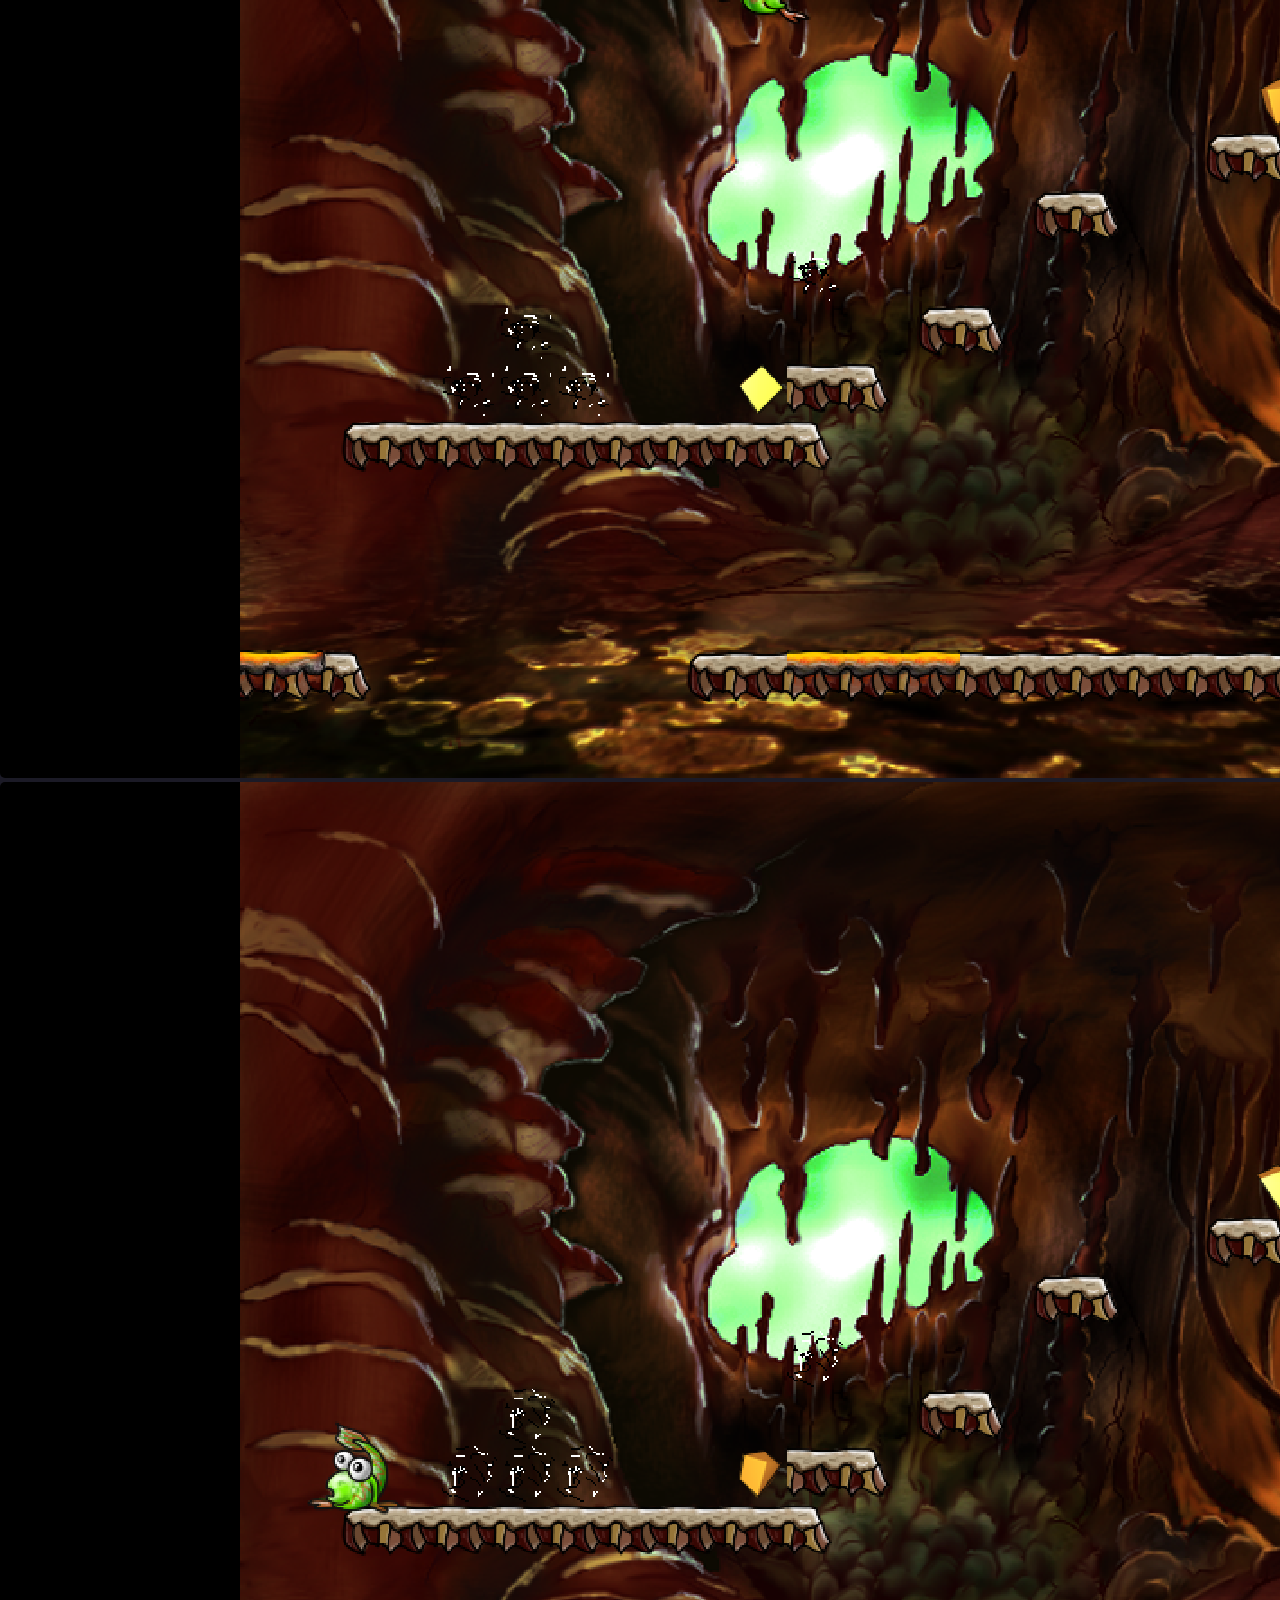
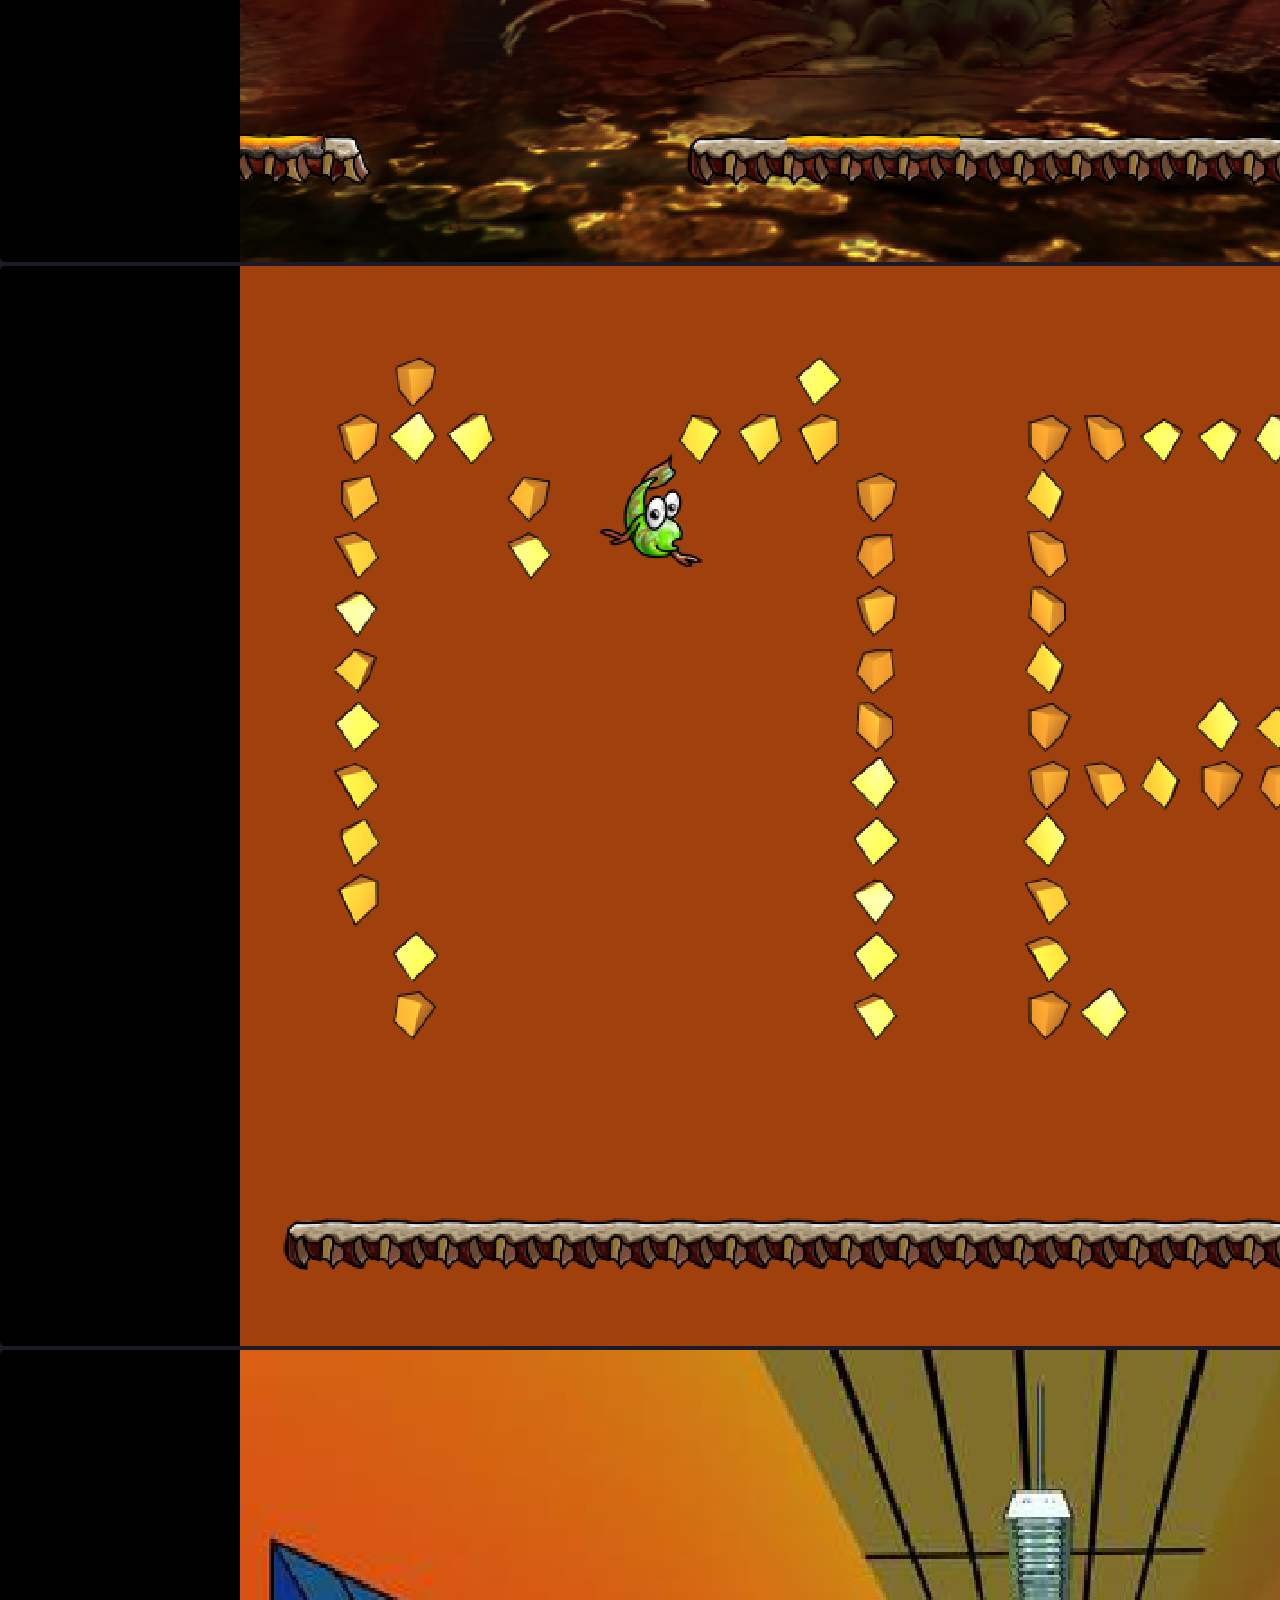
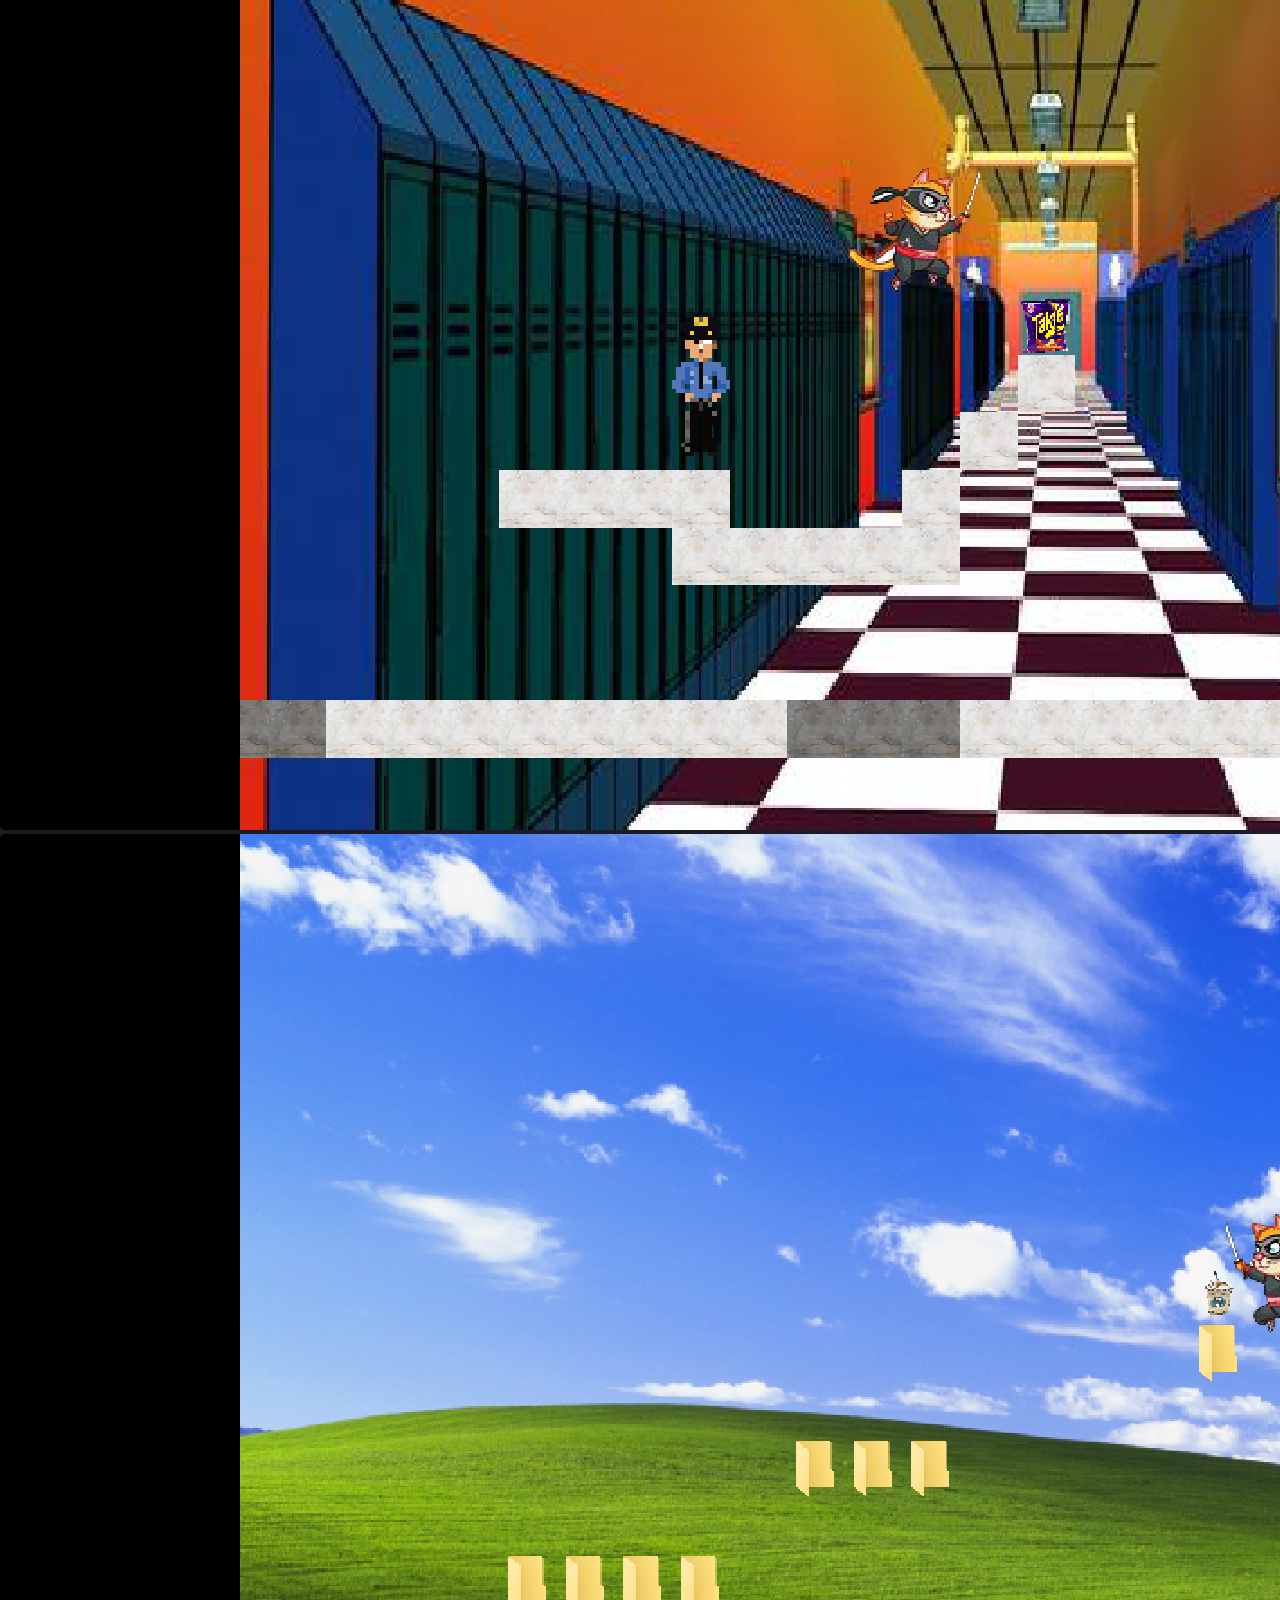
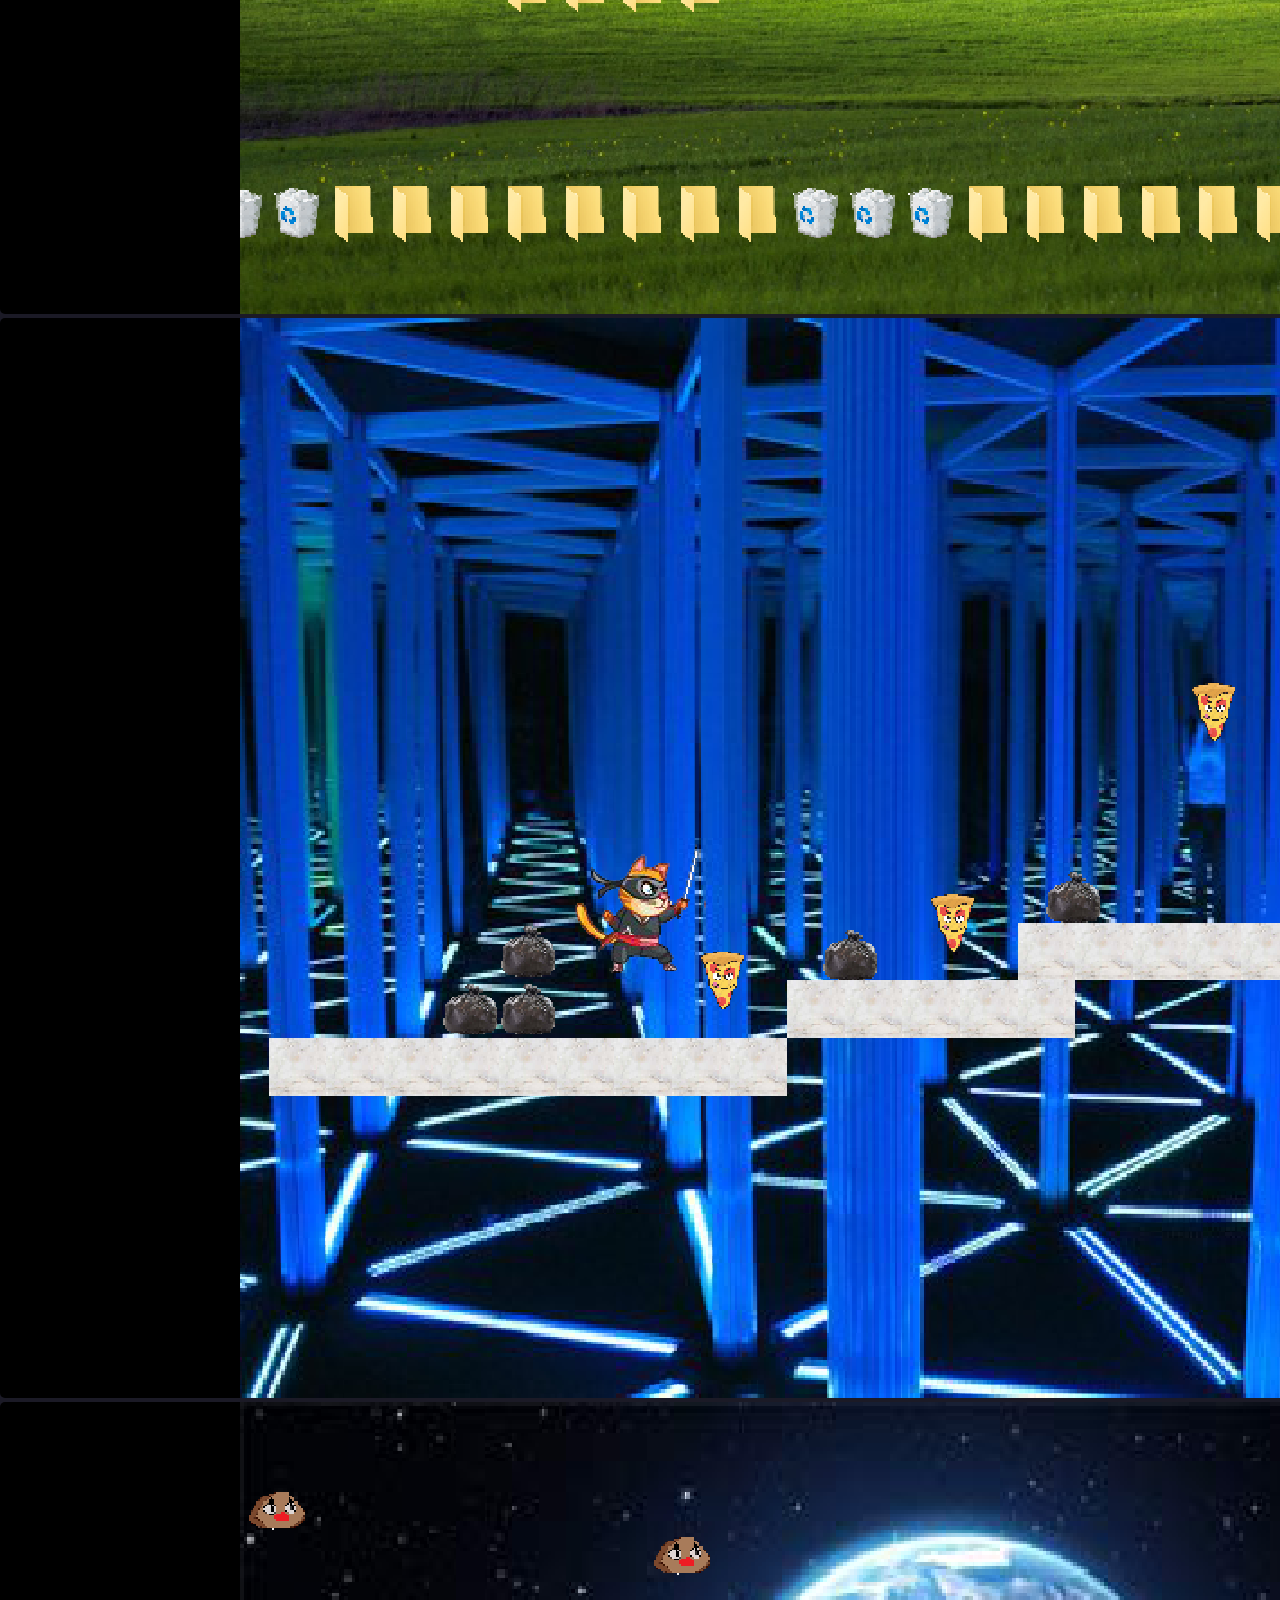
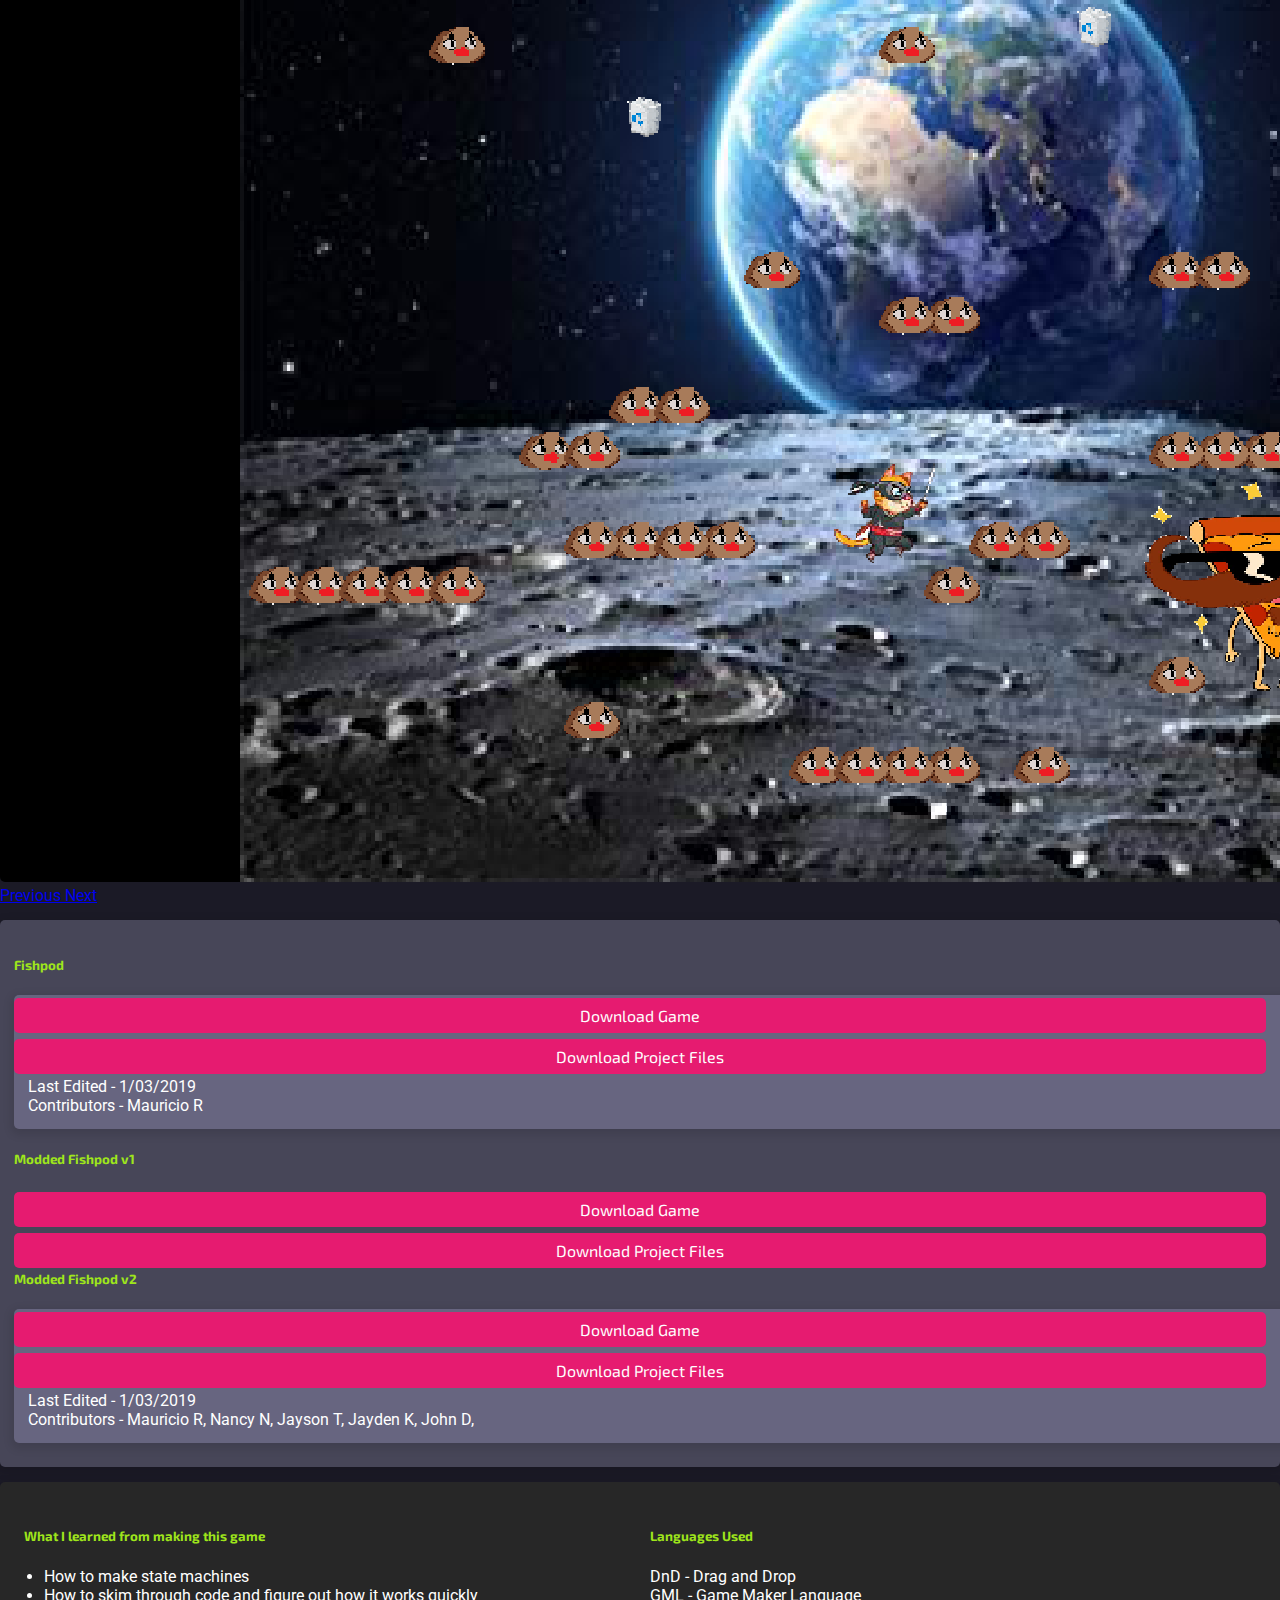
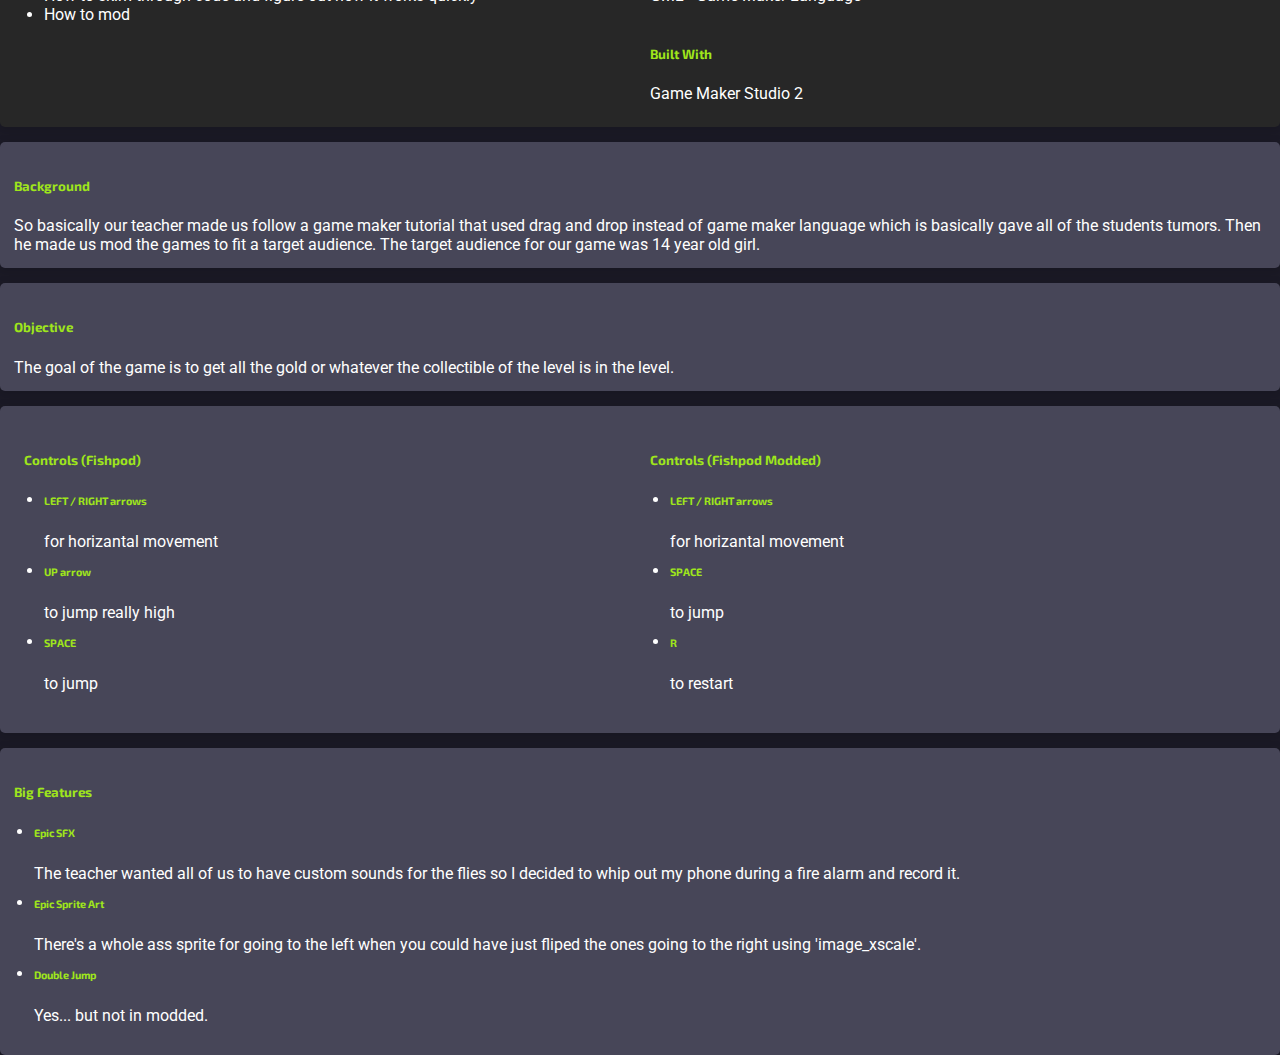
==== commit 035b3a85: "Better Slideshow" ====
--- a/fishpods.html
+++ b/fishpods.html
@@ -55,15 +55,56 @@
         <!-- Overview End -->
 
         <!-- PICTURE GALLERY START -->
-        <div id="gallery" class="col">
-            <button id="prev" onclick="PrevPic()">
-                <</button> <div id="picture_frame">
-        </div>
-        <div id="dots"></div>
-        <p id="on"></p>
-        <button id="next" onclick="NextPic()">></button>
-        </div>
-        <br>
+        <div id="carouselExampleIndicators" class="carousel slide" data-ride="carousel">
+            <ol class="carousel-indicators">
+                <li data-target="#carouselExampleIndicators" data-slide-to="0" class="active"></li>
+                <li data-target="#carouselExampleIndicators" data-slide-to="1"></li>
+                <li data-target="#carouselExampleIndicators" data-slide-to="2"></li>
+                <li data-target="#carouselExampleIndicators" data-slide-to="3"></li>
+                <li data-target="#carouselExampleIndicators" data-slide-to="4"></li>
+                <li data-target="#carouselExampleIndicators" data-slide-to="5"></li>
+                <li data-target="#carouselExampleIndicators" data-slide-to="6"></li>
+                <li data-target="#carouselExampleIndicators" data-slide-to="7"></li>
+                <li data-target="#carouselExampleIndicators" data-slide-to="8"></li>
+            </ol>
+            <div class="carousel-inner">
+                <div class="carousel-item active">
+                    <img class="d-block w-100" src="src/screenshots/FP1.png" alt="First slide">
+                </div>
+                <div class="carousel-item">
+                    <img class="d-block w-100" src="src/screenshots/FP2.png" alt="Second slide">
+                </div>
+                <div class="carousel-item">
+                    <img class="d-block w-100" src="src/screenshots/FP3.png" alt="Third slide">
+                </div>
+                <div class="carousel-item">
+                    <img class="d-block w-100" src="src/screenshots/FP4.png" alt="Fourth slide">
+                </div>
+                <div class="carousel-item">
+                    <img class="d-block w-100" src="src/screenshots/FP5.png" alt="Fiveth slide">
+                </div>
+                <div class="carousel-item">
+                    <img class="d-block w-100" src="src/screenshots/MFP1.png" alt="Sixth slide">
+                </div>
+                <div class="carousel-item">
+                    <img class="d-block w-100" src="src/screenshots/MFP2.png" alt="Seventh slide">
+                </div>
+                <div class="carousel-item">
+                    <img class="d-block w-100" src="src/screenshots/MFP3.png" alt="Eight slide">
+                </div>
+                <div class="carousel-item">
+                    <img class="d-block w-100" src="src/screenshots/MFP4.png" alt="Nineth slide">
+                </div>
+            </div>
+            <a class="carousel-control-prev" href="#carouselExampleIndicators" role="button" data-slide="prev">
+                <span class="carousel-control-prev-icon" aria-hidden="true"></span>
+                <span class="sr-only">Previous</span>
+            </a>
+            <a class="carousel-control-next" href="#carouselExampleIndicators" role="button" data-slide="next">
+                <span class="carousel-control-next-icon" aria-hidden="true"></span>
+                <span class="sr-only">Next</span>
+            </a>
+        </div>
         <!-- PICTURE GALLERY END -->
 
         <!-- Download + Credits Start -->
@@ -83,7 +124,7 @@
                 id="btn">Download Game</a>
             <a href="https://drive.google.com/file/d/1txXCfxIZvCGJUE2NVuWSHiwLlY2XxkW7/view?usp=sharing" target="_blank"
                 id="btn">Download Project Files</a>
-                
+
             <h5>Modded Fishpod v2</h5>
             <a href="https://drive.google.com/file/d/1xYCsin1jLTXyOPLItkePoXdwJFZpxBnd/view?usp=sharing" target="_blank"
                 id="btn">Download Game</a>
@@ -194,19 +235,7 @@
 
     </div>
 
-    <script>
-        var Pictures = [
-            "src/screenshots/FP1.png",
-            "src/screenshots/FP2.png",
-            "src/screenshots/FP3.png",
-            "src/screenshots/FP4.png",
-            "src/screenshots/FP5.png",
-            "src/screenshots/MFP1.png",
-            "src/screenshots/MFP2.png",
-            "src/screenshots/MFP3.png",
-            "src/screenshots/MFP4.png"
-        ];
-    </script>
+
 
     <!-- jQuery first, then Popper.js, then Bootstrap JS -->
     <script src="https://code.jquery.com/jquery-3.3.1.slim.min.js" integrity="sha384-q8i/X+965DzO0rT7abK41JStQIAqVgRVzpbzo5smXKp4YfRvH+8abtTE1Pi6jizo"
@@ -217,7 +246,7 @@
         crossorigin="anonymous"></script>
 
     <!-- Scripts -->
-    <script src="js/Gallery.js"></script>
+    <script src="js/BSGallery.js"></script>
     <script src="js/main.js"></script>
 </body>
 
--- a/css/main.css
+++ b/css/main.css
@@ -125,59 +125,6 @@
 .navBar .row .dropdown:hover .dropdown-menu {
   display: block;
 }
-#gallery {
-  padding-left: 0px;
-  padding-right: 0px;
-}
-#gallery #next {
-  right: 0;
-}
-#gallery button {
-  position: absolute;
-  z-index: 1;
-  top: 35%;
-  width: 30px;
-  height: 20%;
-  background-color: rgba(0, 0, 0, 0.5);
-  color: #ececec;
-  font-weight: bolder;
-  border: none;
-  cursor: pointer;
-  transition: 200ms ease;
-}
-#gallery button:hover {
-  background-color: rgba(206, 206, 206, 0.5);
-  color: #1f1f1f;
-}
-#gallery #on {
-  position: absolute;
-  bottom: 0px;
-  left: 15px;
-  margin-bottom: 0;
-  color: white;
-}
-#gallery #dots {
-  position: absolute;
-  bottom: 5px;
-  width: 100%;
-  text-align: center;
-  line-height: 15px;
-  margin: 0;
-}
-#gallery .dot {
-  z-index: 1;
-  cursor: pointer;
-  height: 15px;
-  width: 15px;
-  margin: 0 3px;
-  background-color: #bbb;
-  border-radius: 50%;
-  display: inline-block;
-  transition: background-color 0.6s ease;
-}
-#gallery .dot:hover {
-  background-color: #717171;
-}
 .parallax {
   background: linear-gradient(rgba(0, 0, 0, 0.5), rgba(0, 0, 0, 0.5)), url('../src/bg/bg7.jpg');
   border-radius: 5px;
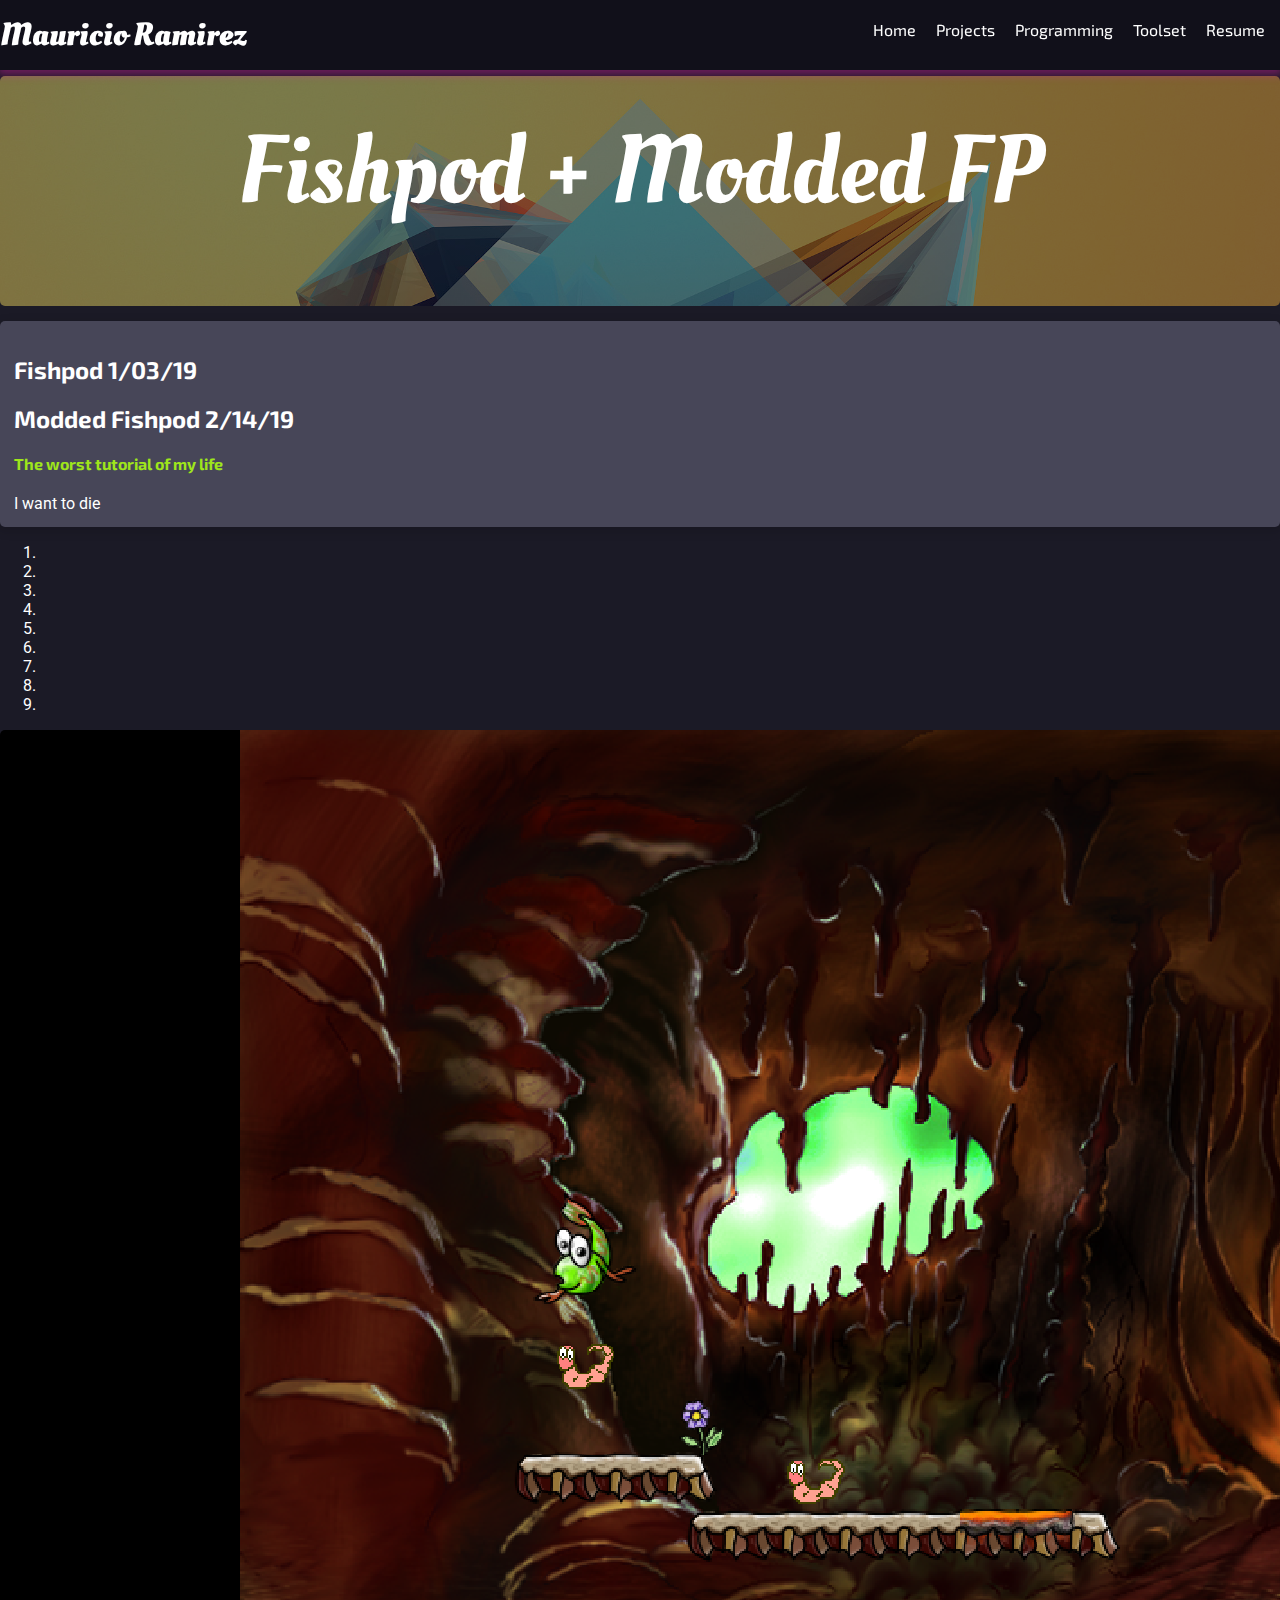
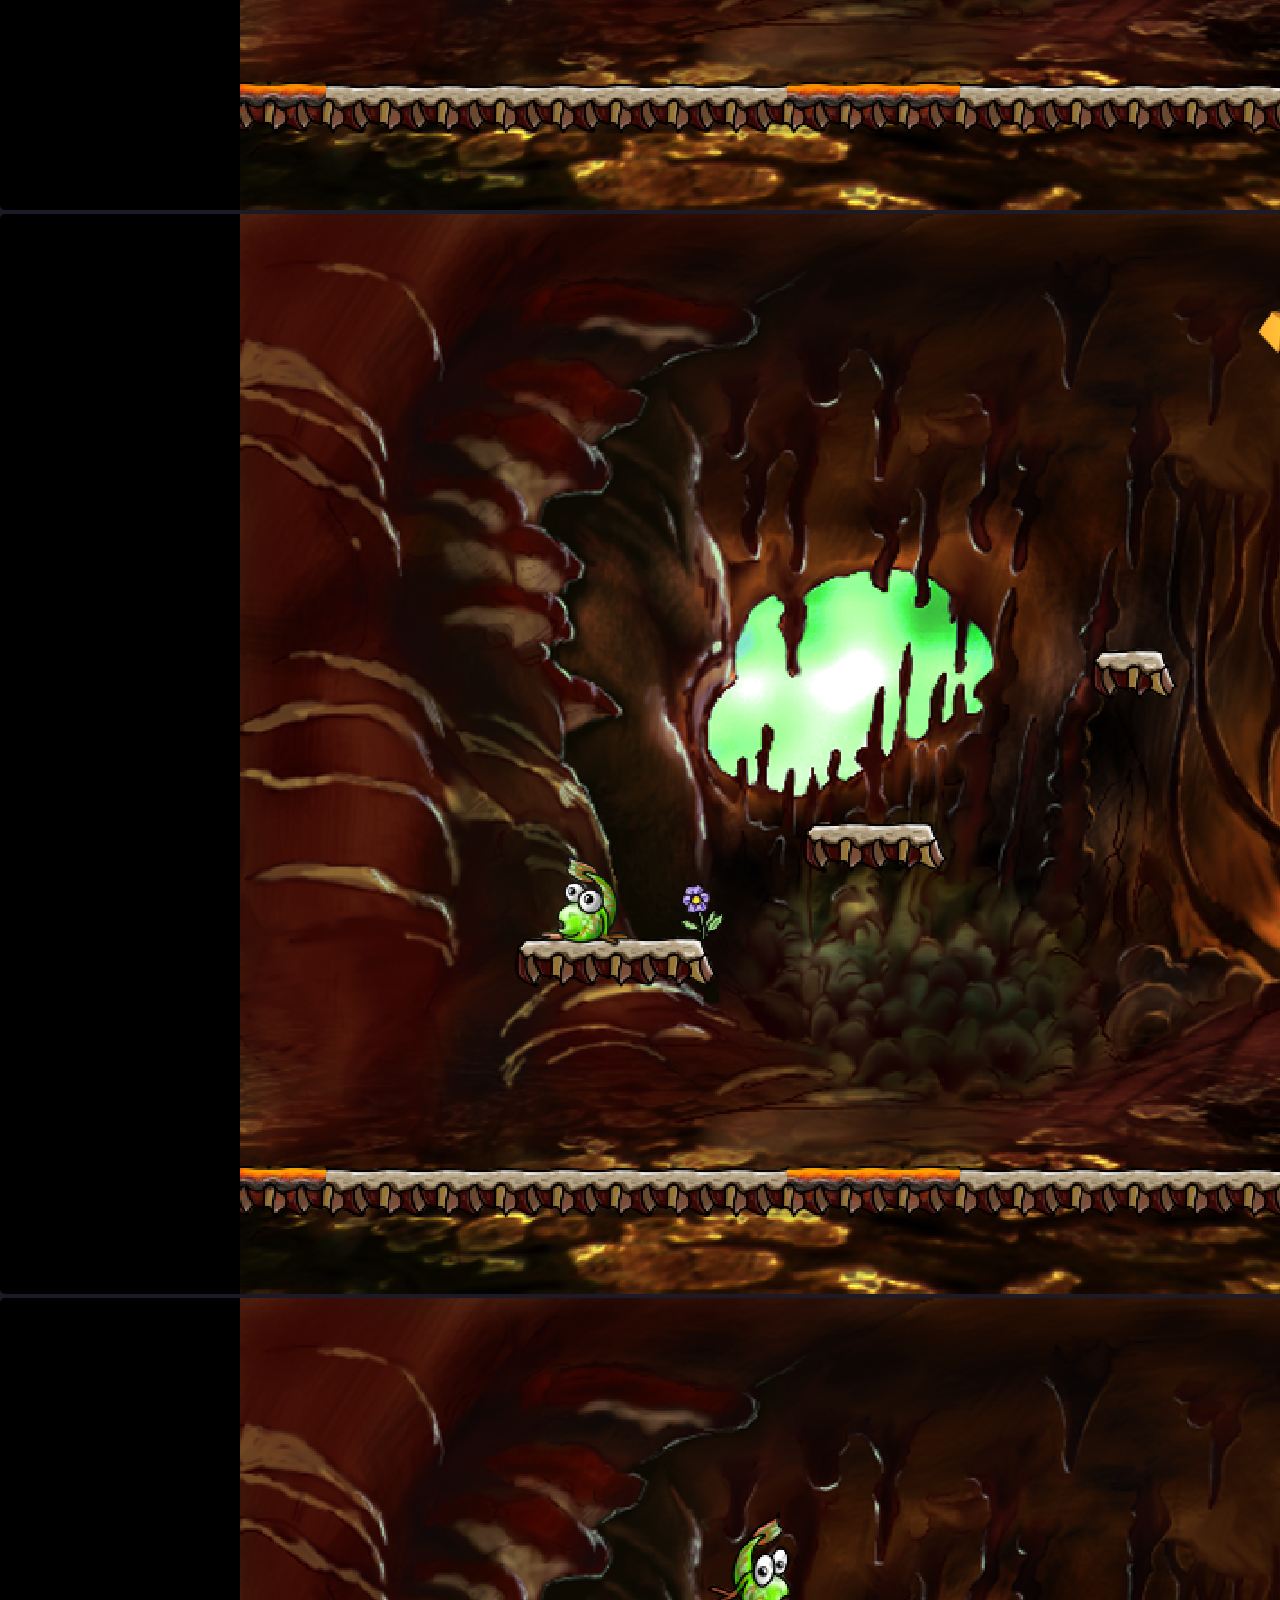
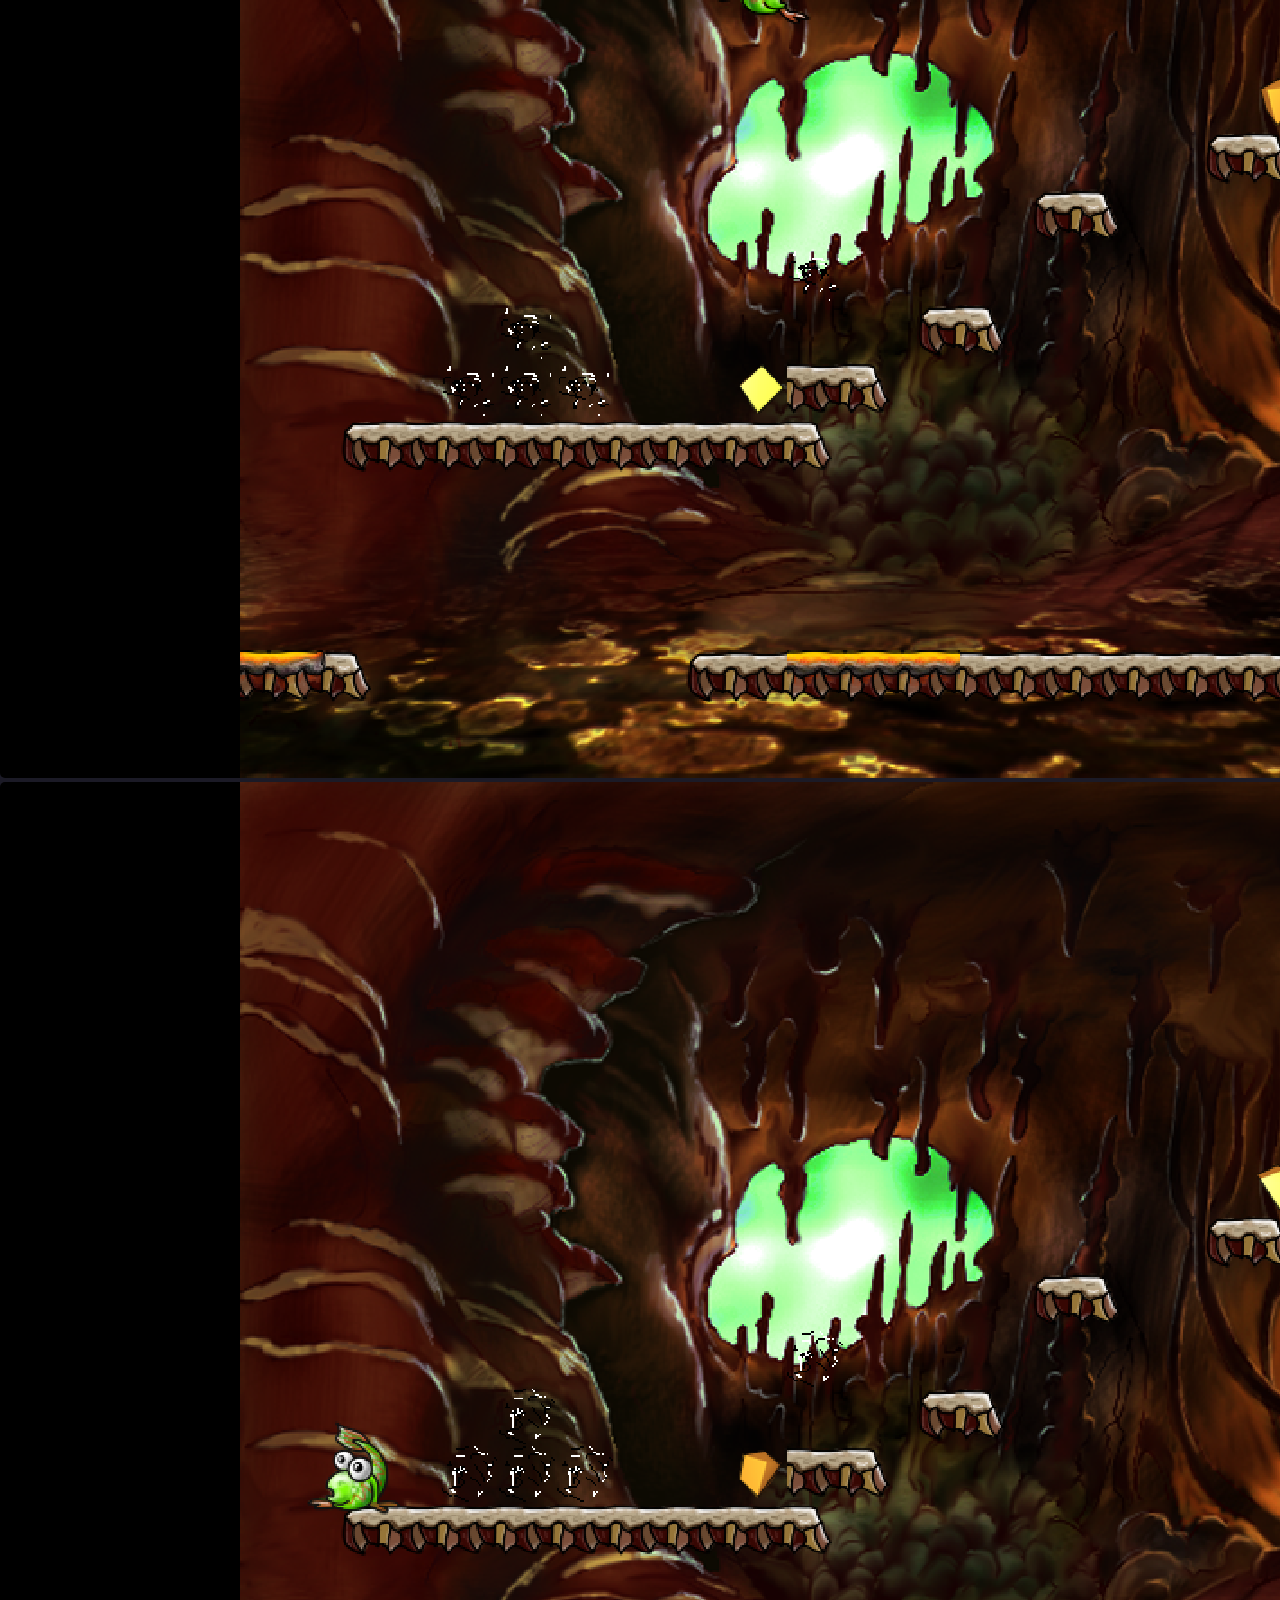
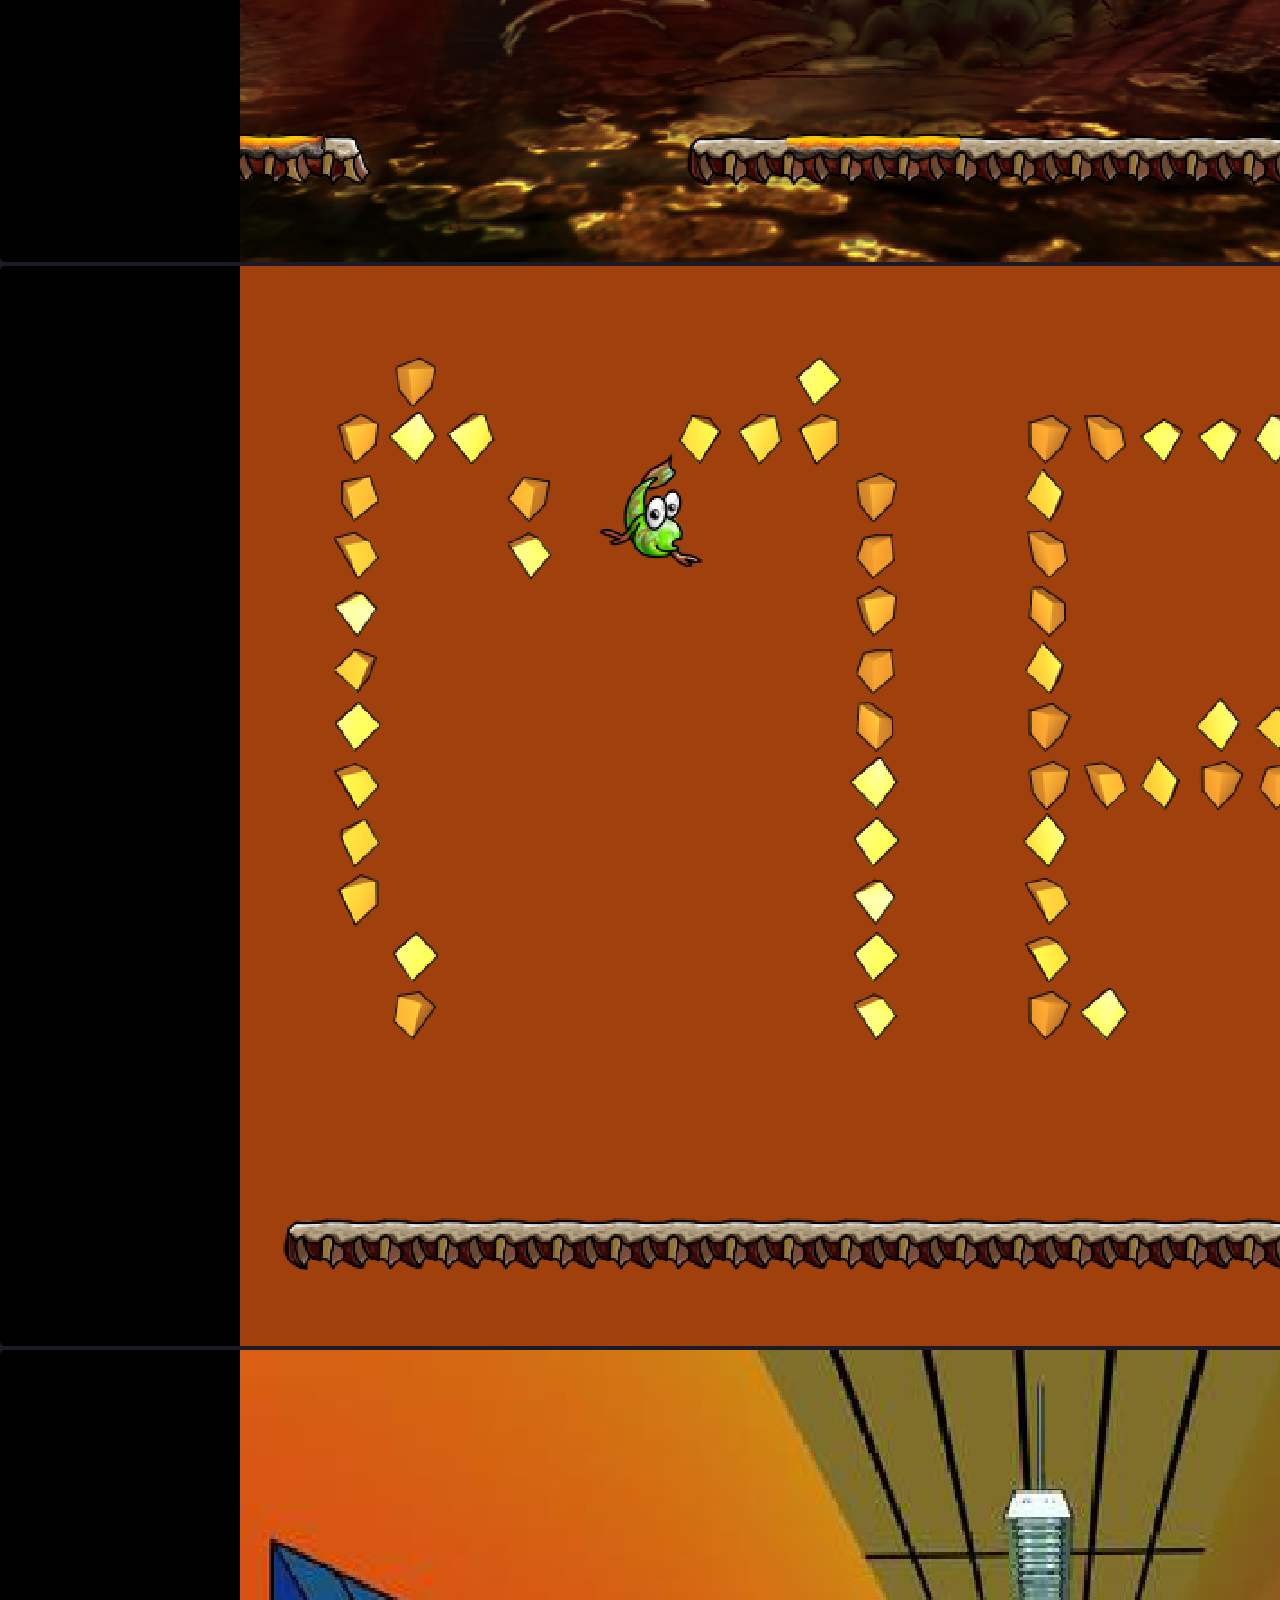
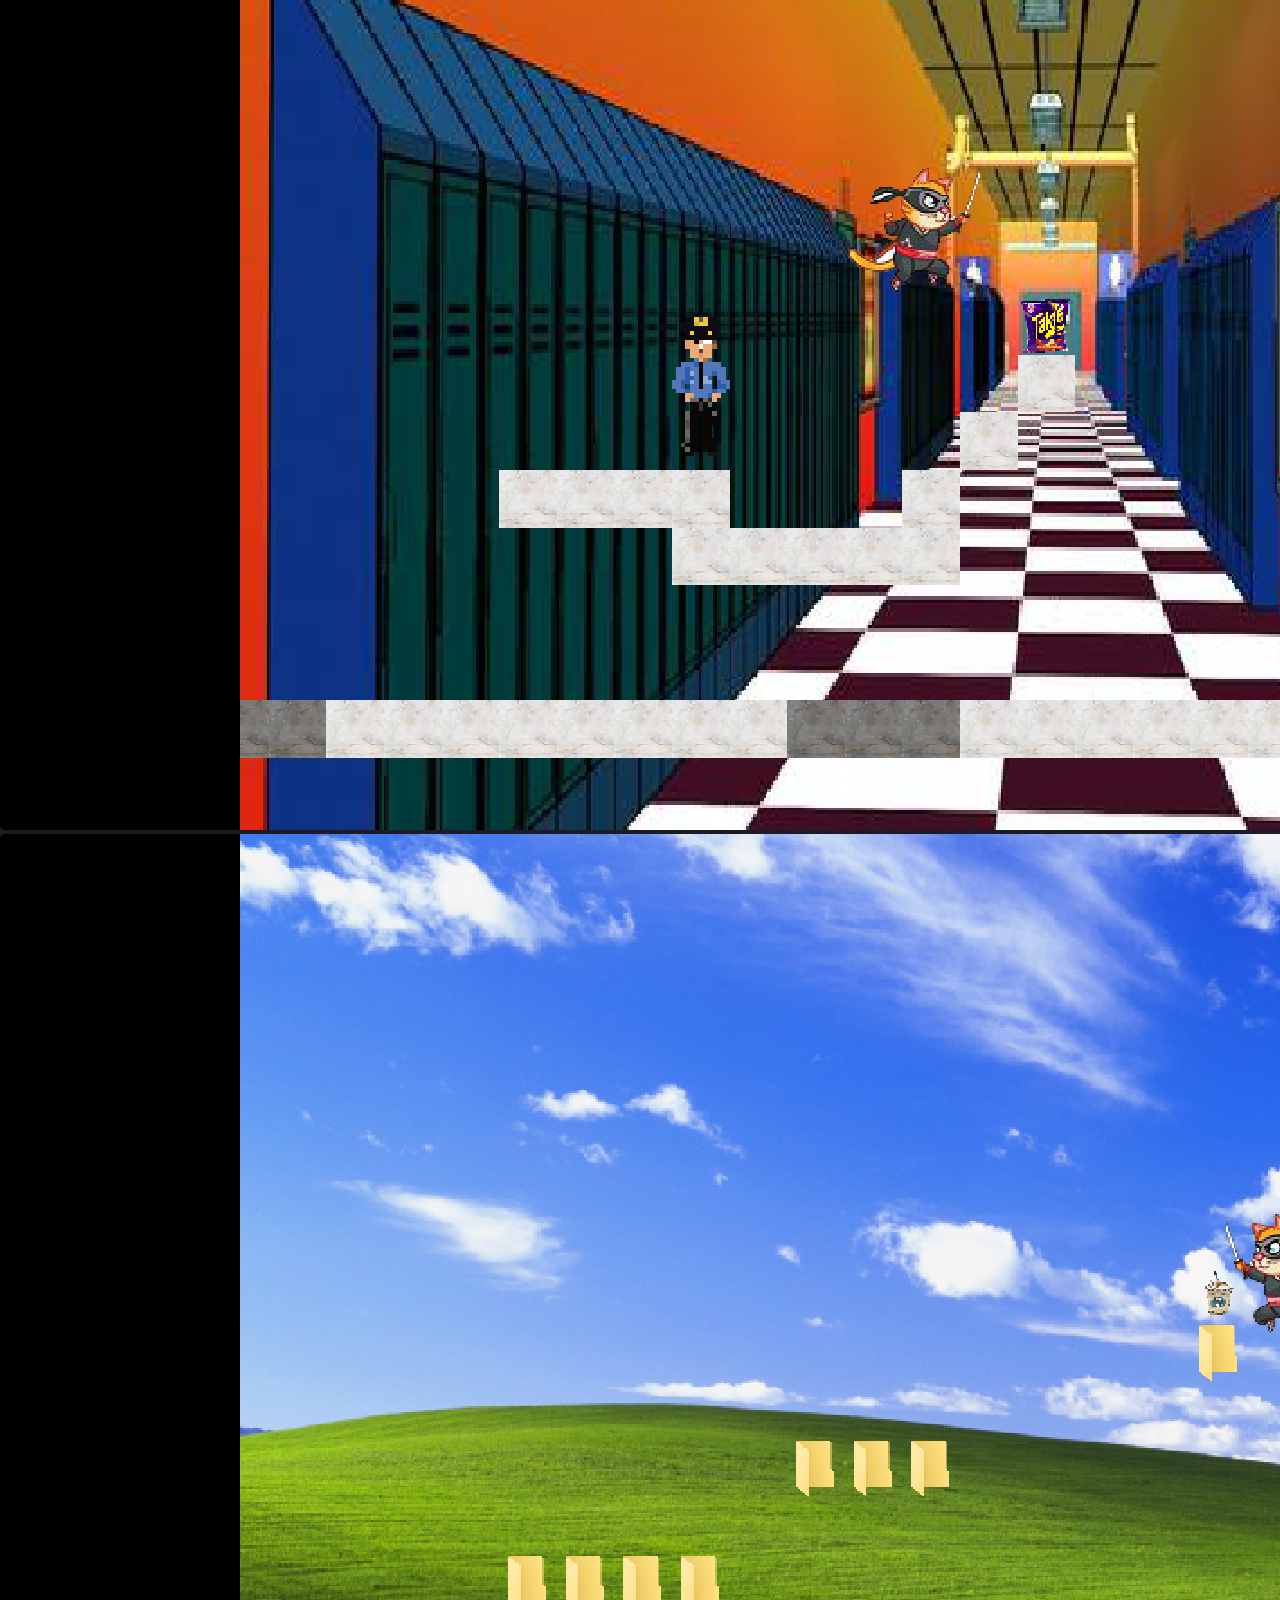
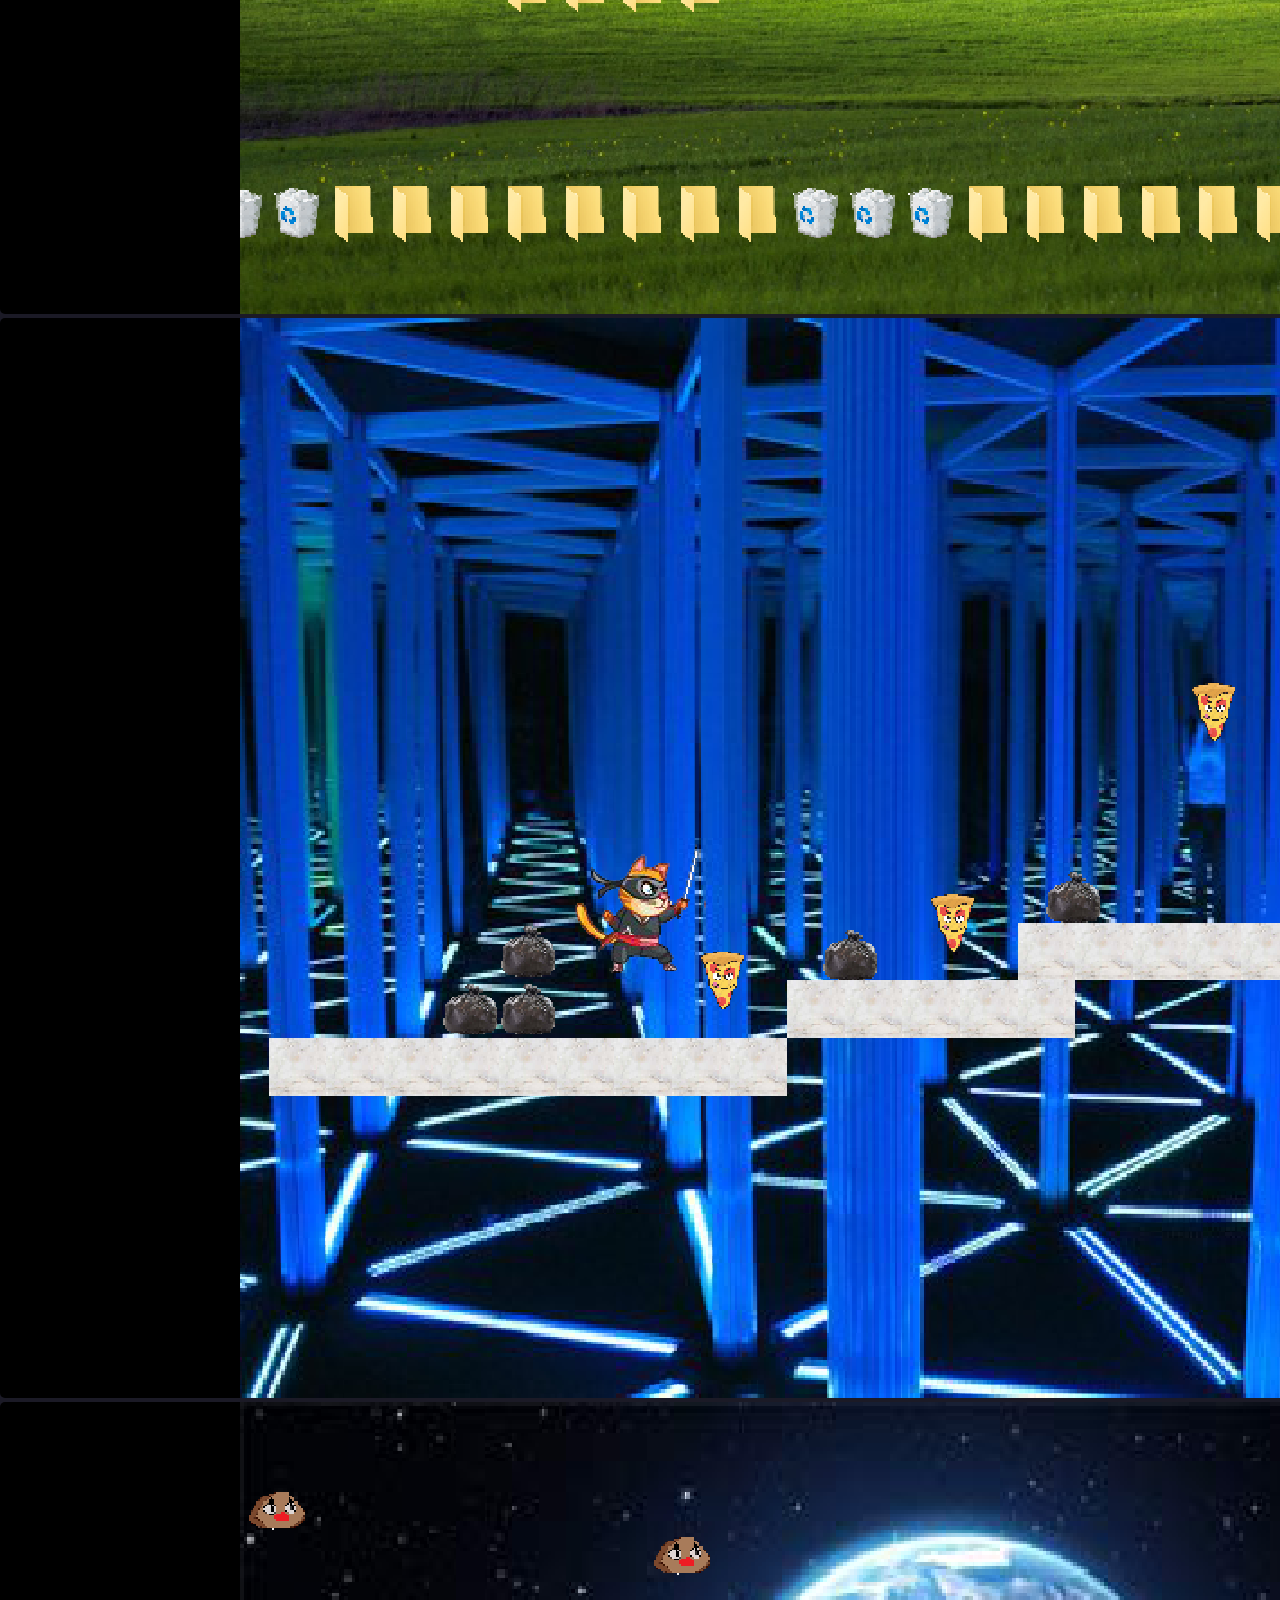
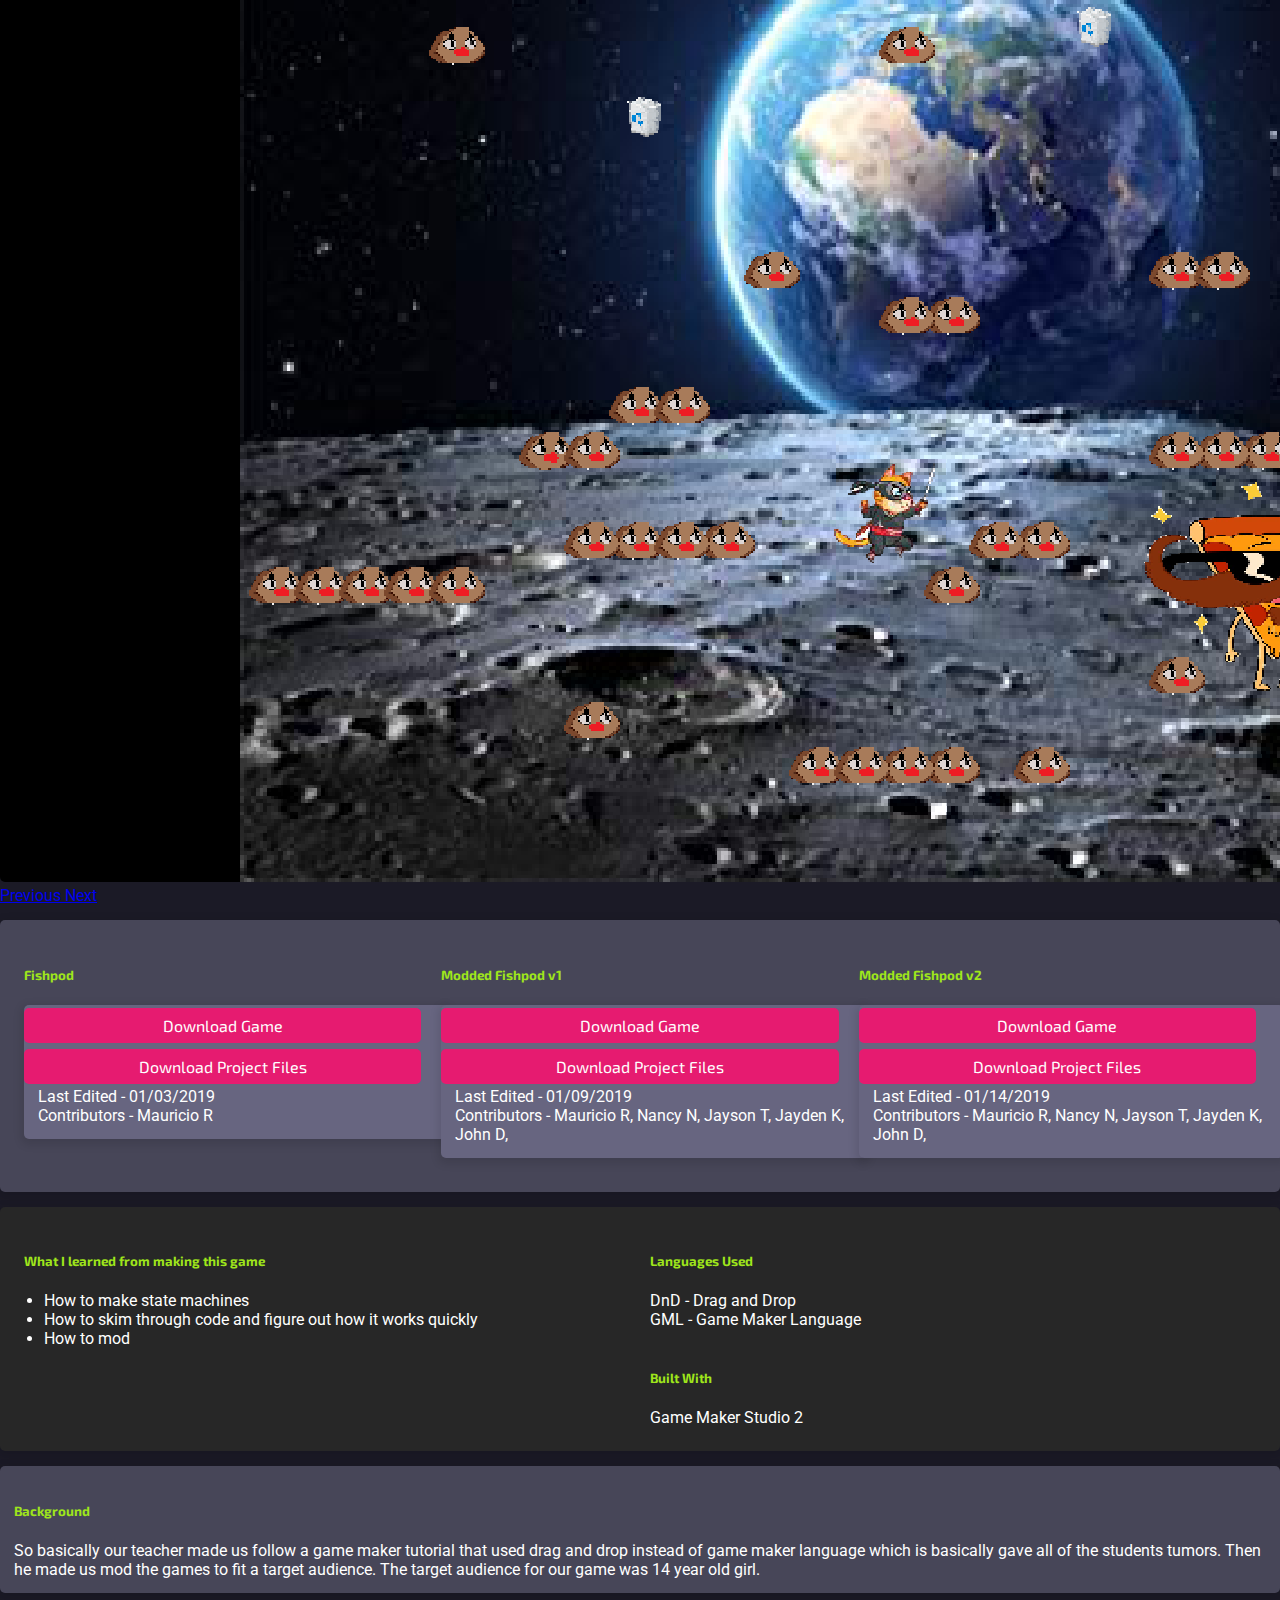
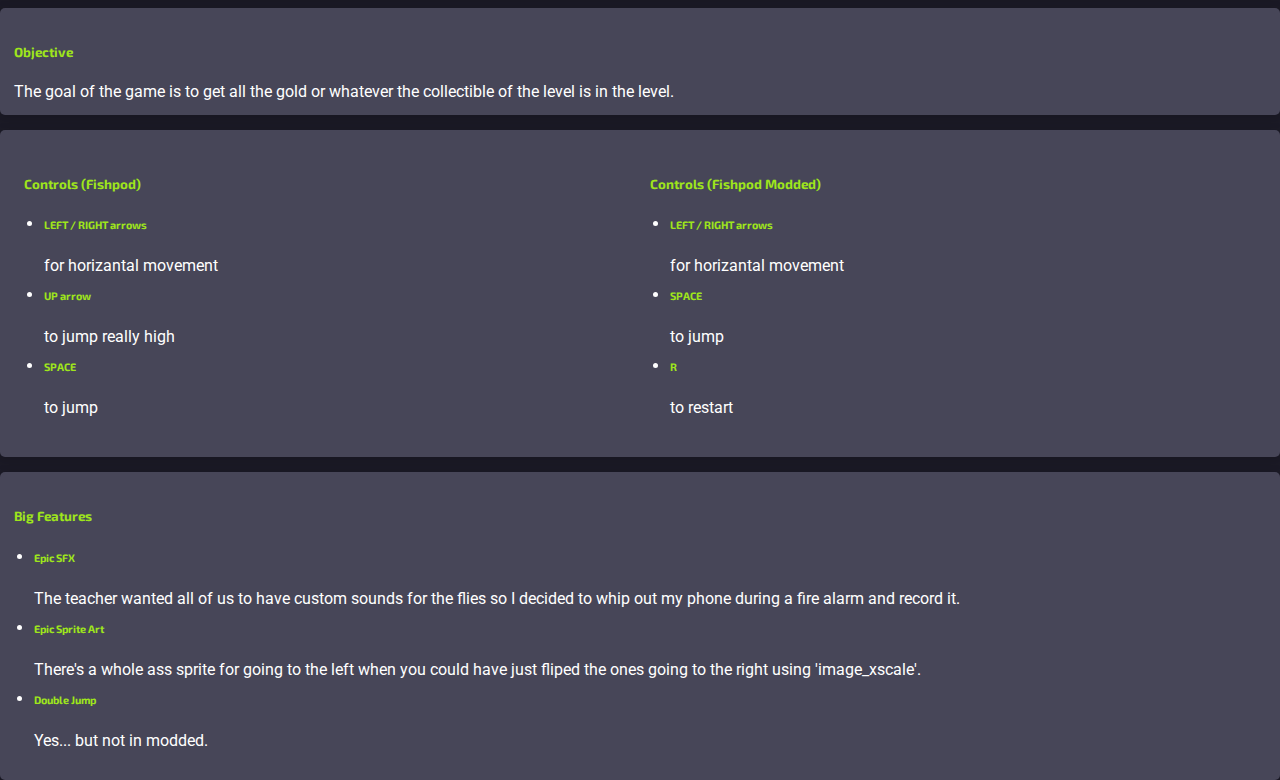
==== commit a20eb9d2: "cleanup" ====
--- a/fishpods.html
+++ b/fishpods.html
@@ -109,30 +109,41 @@
 
         <!-- Download + Credits Start -->
         <div class="card">
-            <h5>Fishpod</h5>
-            <a href="https://drive.google.com/file/d/1Z7TR2oHDtjX8acS0c79PLKJiYM47ug8U/view?usp=sharing" target="_blank"
-                id="btn">Download Game</a>
-            <a href="https://drive.google.com/file/d/1qcciq6x2Ry32PcbVnsz-KWyvnxrnYujA/view?usp=sharing" target="_blank"
-                id="btn">Download Project Files</a>
-            <div class="card" style="width:100%;">
-                Last Edited - 1/03/2019<br>
-                Contributors - Mauricio R
-            </div>
-
-            <h5>Modded Fishpod v1</h5>
-            <a href="https://drive.google.com/file/d/1d5E-NWCk9oImso2R2l4Dd3xGsT73b7Bi/view?usp=sharing" target="_blank"
-                id="btn">Download Game</a>
-            <a href="https://drive.google.com/file/d/1txXCfxIZvCGJUE2NVuWSHiwLlY2XxkW7/view?usp=sharing" target="_blank"
-                id="btn">Download Project Files</a>
-
-            <h5>Modded Fishpod v2</h5>
-            <a href="https://drive.google.com/file/d/1xYCsin1jLTXyOPLItkePoXdwJFZpxBnd/view?usp=sharing" target="_blank"
-                id="btn">Download Game</a>
-            <a href="https://drive.google.com/file/d/1mThkrixsi4E9mIj7AUMQVV8ePvF9hz0X/view?usp=sharing" target="_blank"
-                id="btn">Download Project Files</a>
-            <div class="card" style="width:100%;">
-                Last Edited - 1/03/2019<br>
-                Contributors - Mauricio R, Nancy N, Jayson T, Jayden K, John D,
+            <div class="row">
+                <div class="col">
+                    <h5>Fishpod</h5>
+                    <a href="https://drive.google.com/file/d/1Z7TR2oHDtjX8acS0c79PLKJiYM47ug8U/view?usp=sharing" target="_blank"
+                        id="btn">Download Game</a>
+                    <a href="https://drive.google.com/file/d/1qcciq6x2Ry32PcbVnsz-KWyvnxrnYujA/view?usp=sharing" target="_blank"
+                        id="btn">Download Project Files</a>
+                    <div class="card" style="width:100%;">
+                        Last Edited - 01/03/2019<br>
+                        Contributors - Mauricio R
+                    </div>
+                </div>
+                <div class="col">
+                    <h5>Modded Fishpod v1</h5>
+                    <a href="https://drive.google.com/file/d/1d5E-NWCk9oImso2R2l4Dd3xGsT73b7Bi/view?usp=sharing" target="_blank"
+                        id="btn">Download Game</a>
+                    <a href="https://drive.google.com/file/d/1txXCfxIZvCGJUE2NVuWSHiwLlY2XxkW7/view?usp=sharing" target="_blank"
+                        id="btn">Download Project Files</a>
+                    <div class="card" style="width:100%;">
+                        Last Edited - 01/09/2019<br>
+                        Contributors - Mauricio R, Nancy N, Jayson T, Jayden K, John D,
+                    </div>
+                </div>
+                <div class="col">
+
+                    <h5>Modded Fishpod v2</h5>
+                    <a href="https://drive.google.com/file/d/1xYCsin1jLTXyOPLItkePoXdwJFZpxBnd/view?usp=sharing" target="_blank"
+                        id="btn">Download Game</a>
+                    <a href="https://drive.google.com/file/d/1mThkrixsi4E9mIj7AUMQVV8ePvF9hz0X/view?usp=sharing" target="_blank"
+                        id="btn">Download Project Files</a>
+                    <div class="card" style="width:100%;">
+                        Last Edited - 01/14/2019<br>
+                        Contributors - Mauricio R, Nancy N, Jayson T, Jayden K, John D,
+                    </div>
+                </div>
             </div>
         </div>
         <!-- Download + Credits End -->
@@ -235,8 +246,6 @@
 
     </div>
 
-
-
     <!-- jQuery first, then Popper.js, then Bootstrap JS -->
     <script src="https://code.jquery.com/jquery-3.3.1.slim.min.js" integrity="sha384-q8i/X+965DzO0rT7abK41JStQIAqVgRVzpbzo5smXKp4YfRvH+8abtTE1Pi6jizo"
         crossorigin="anonymous"></script>
@@ -246,7 +255,6 @@
         crossorigin="anonymous"></script>
 
     <!-- Scripts -->
-    <script src="js/BSGallery.js"></script>
     <script src="js/main.js"></script>
 </body>
 
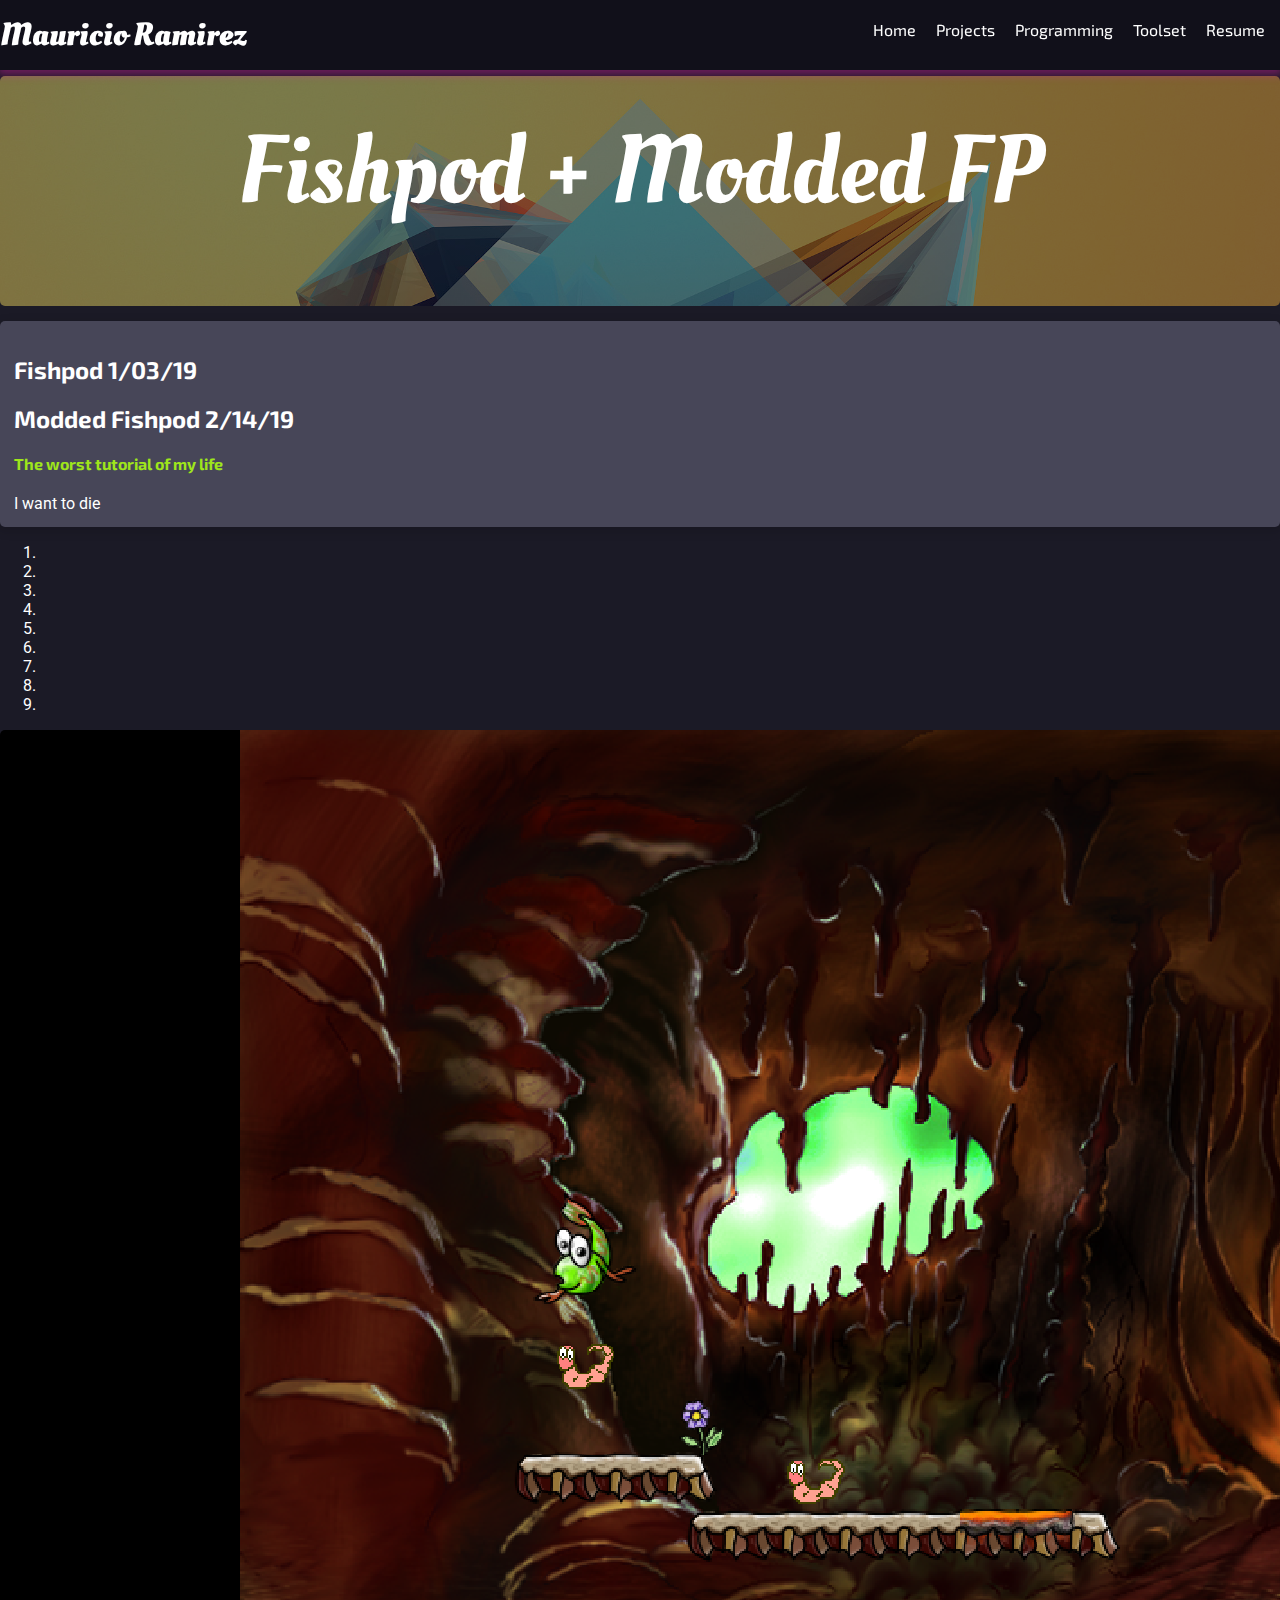
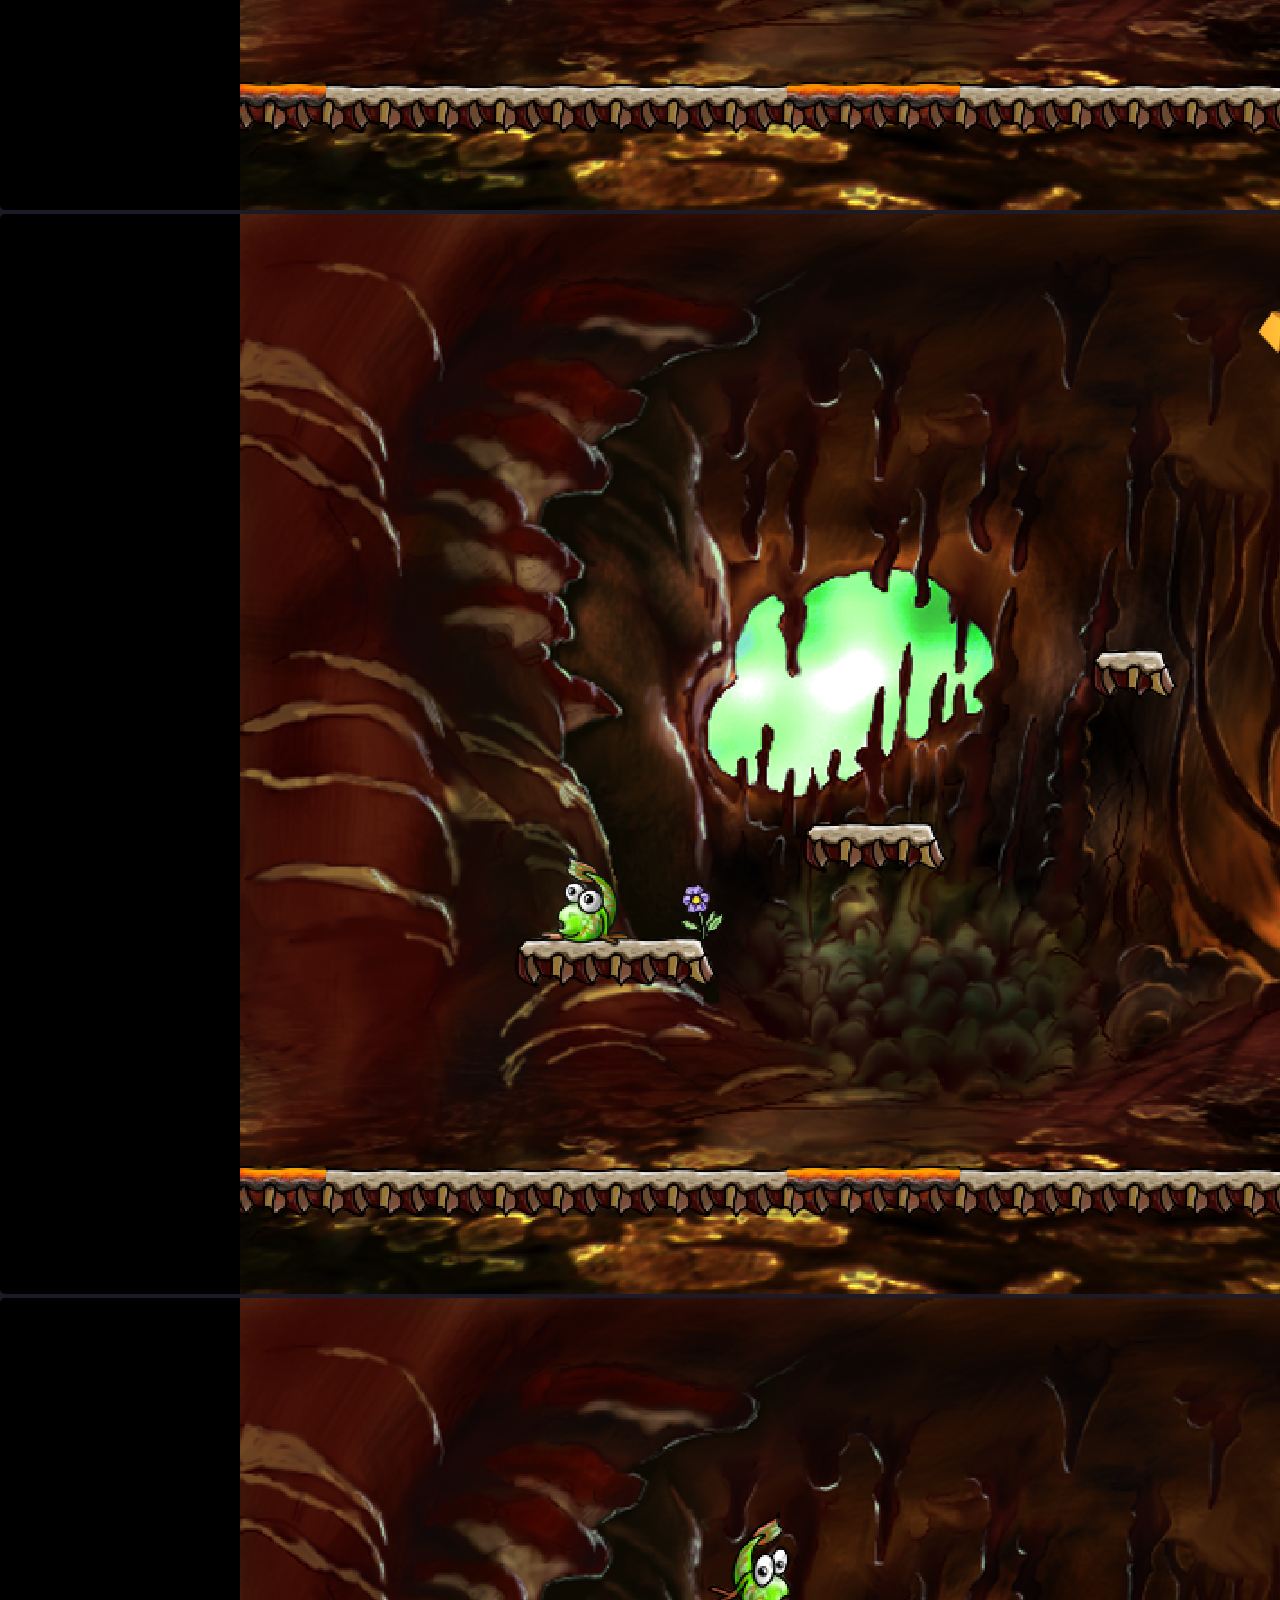
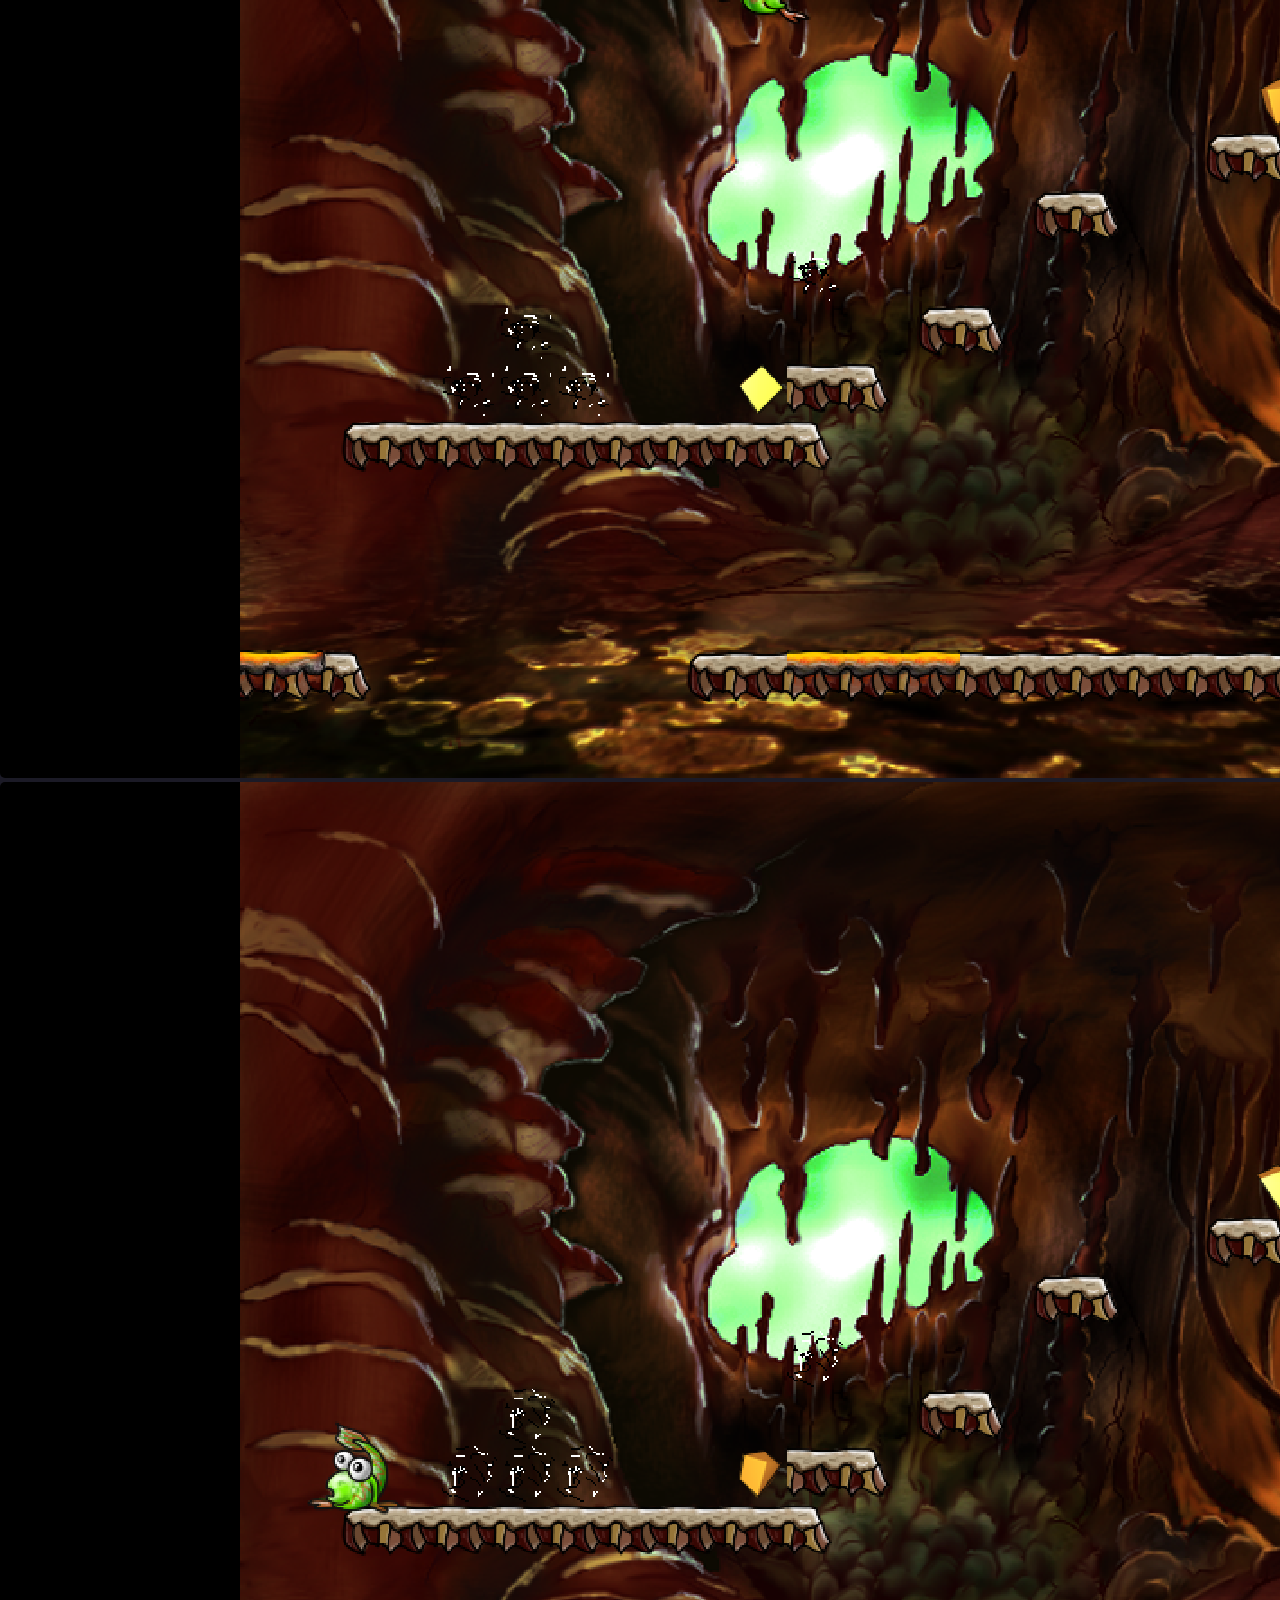
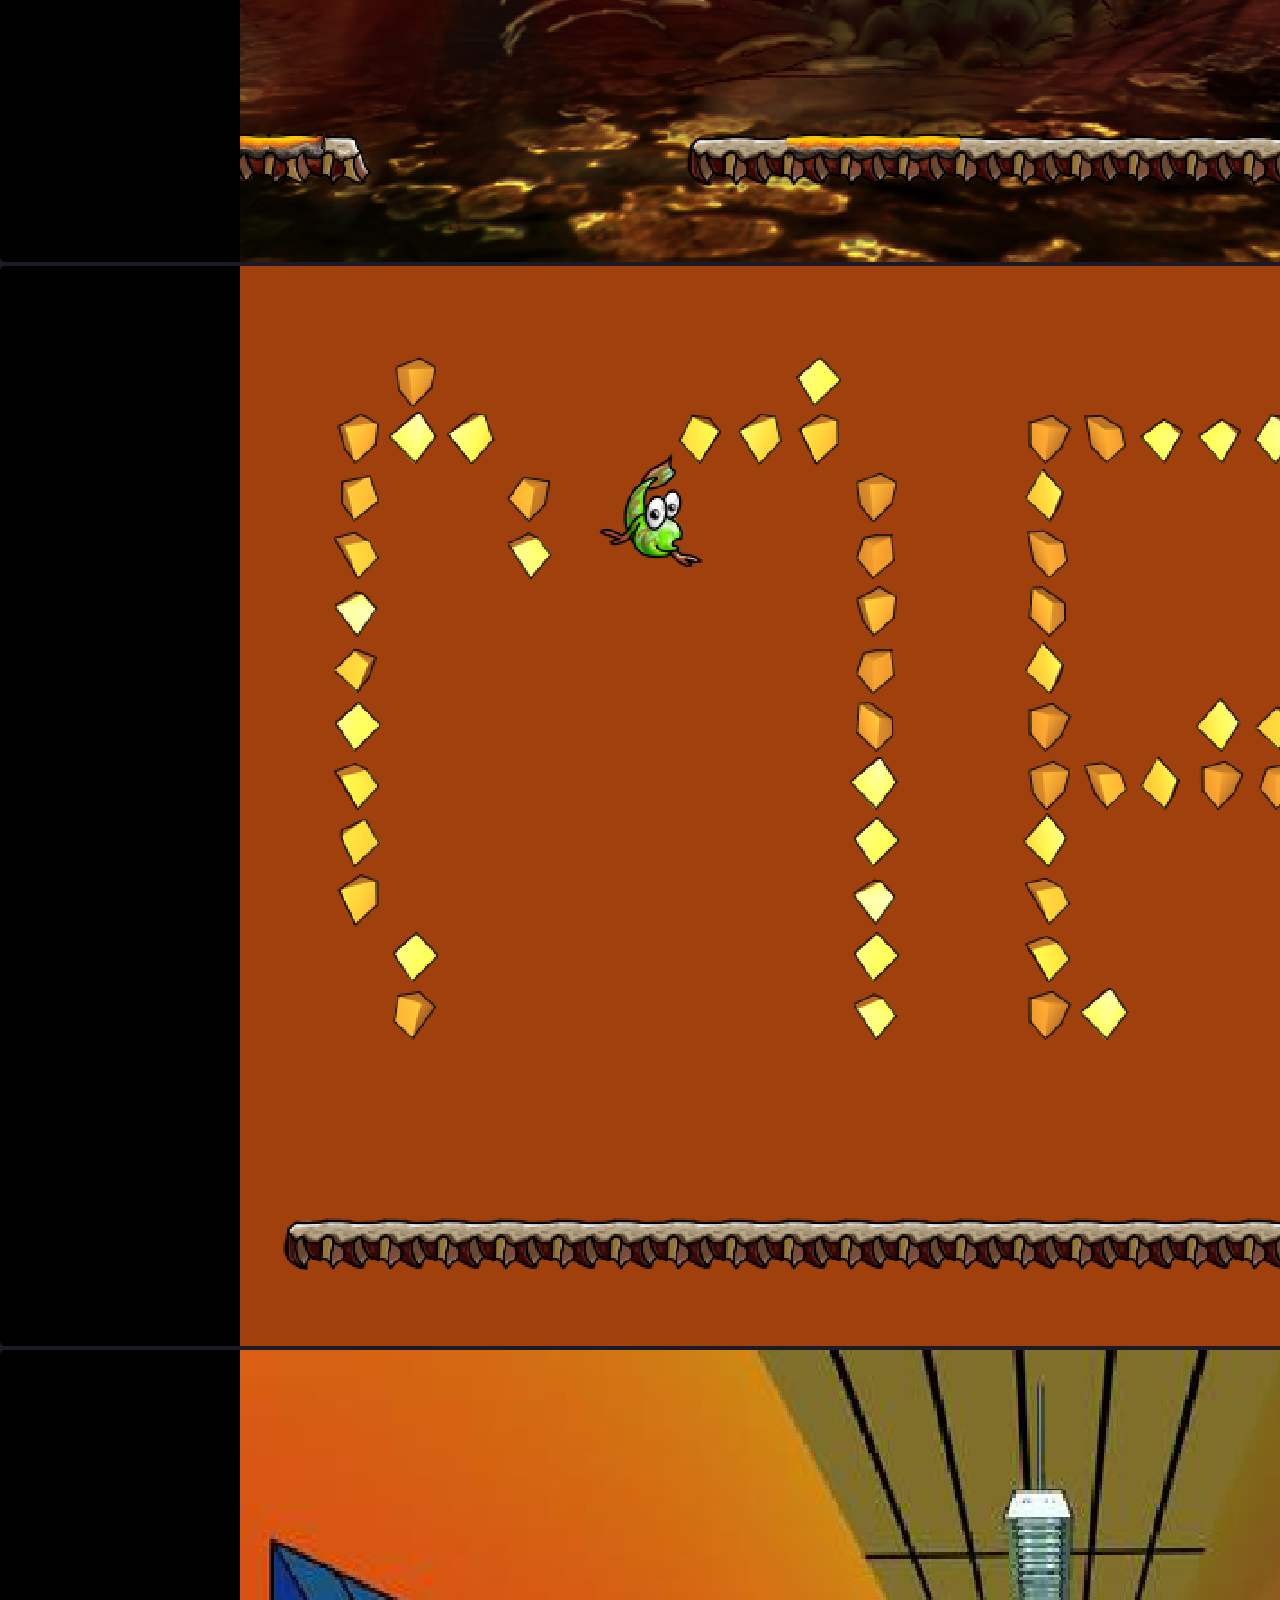
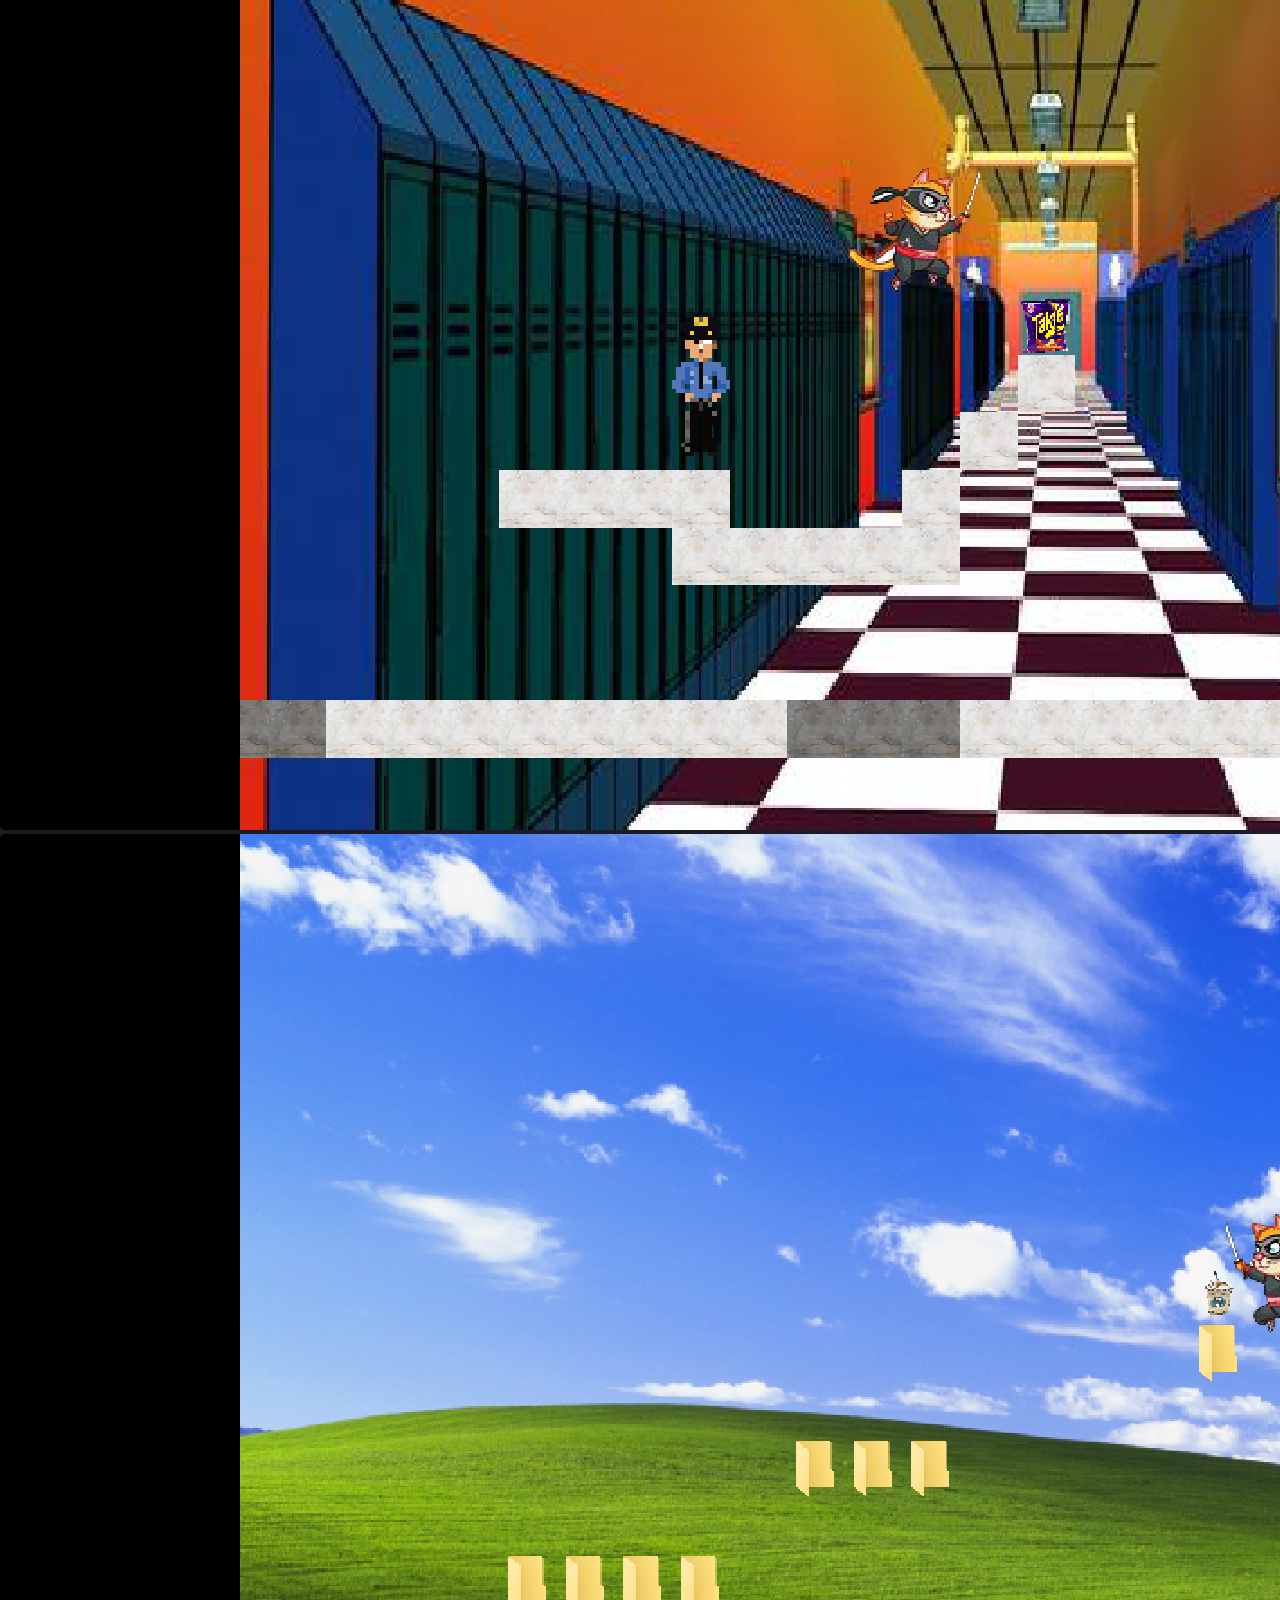
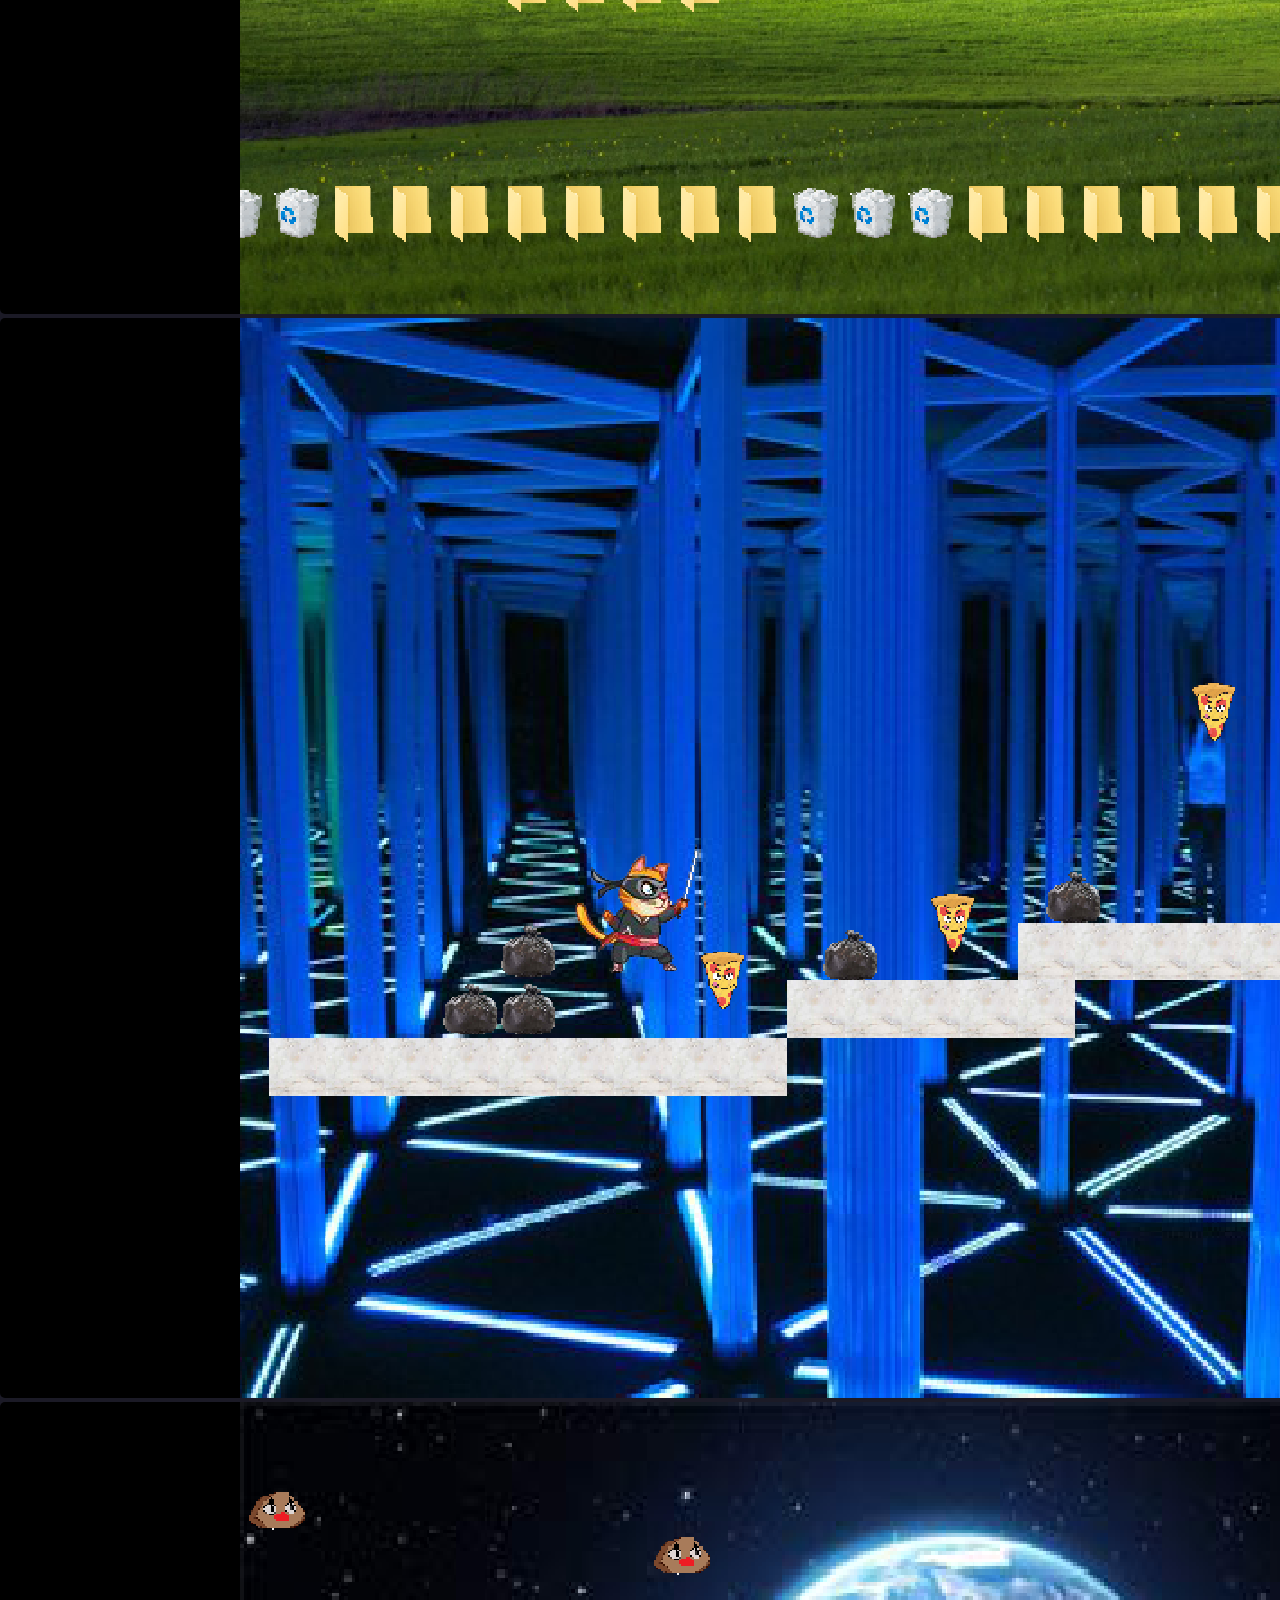
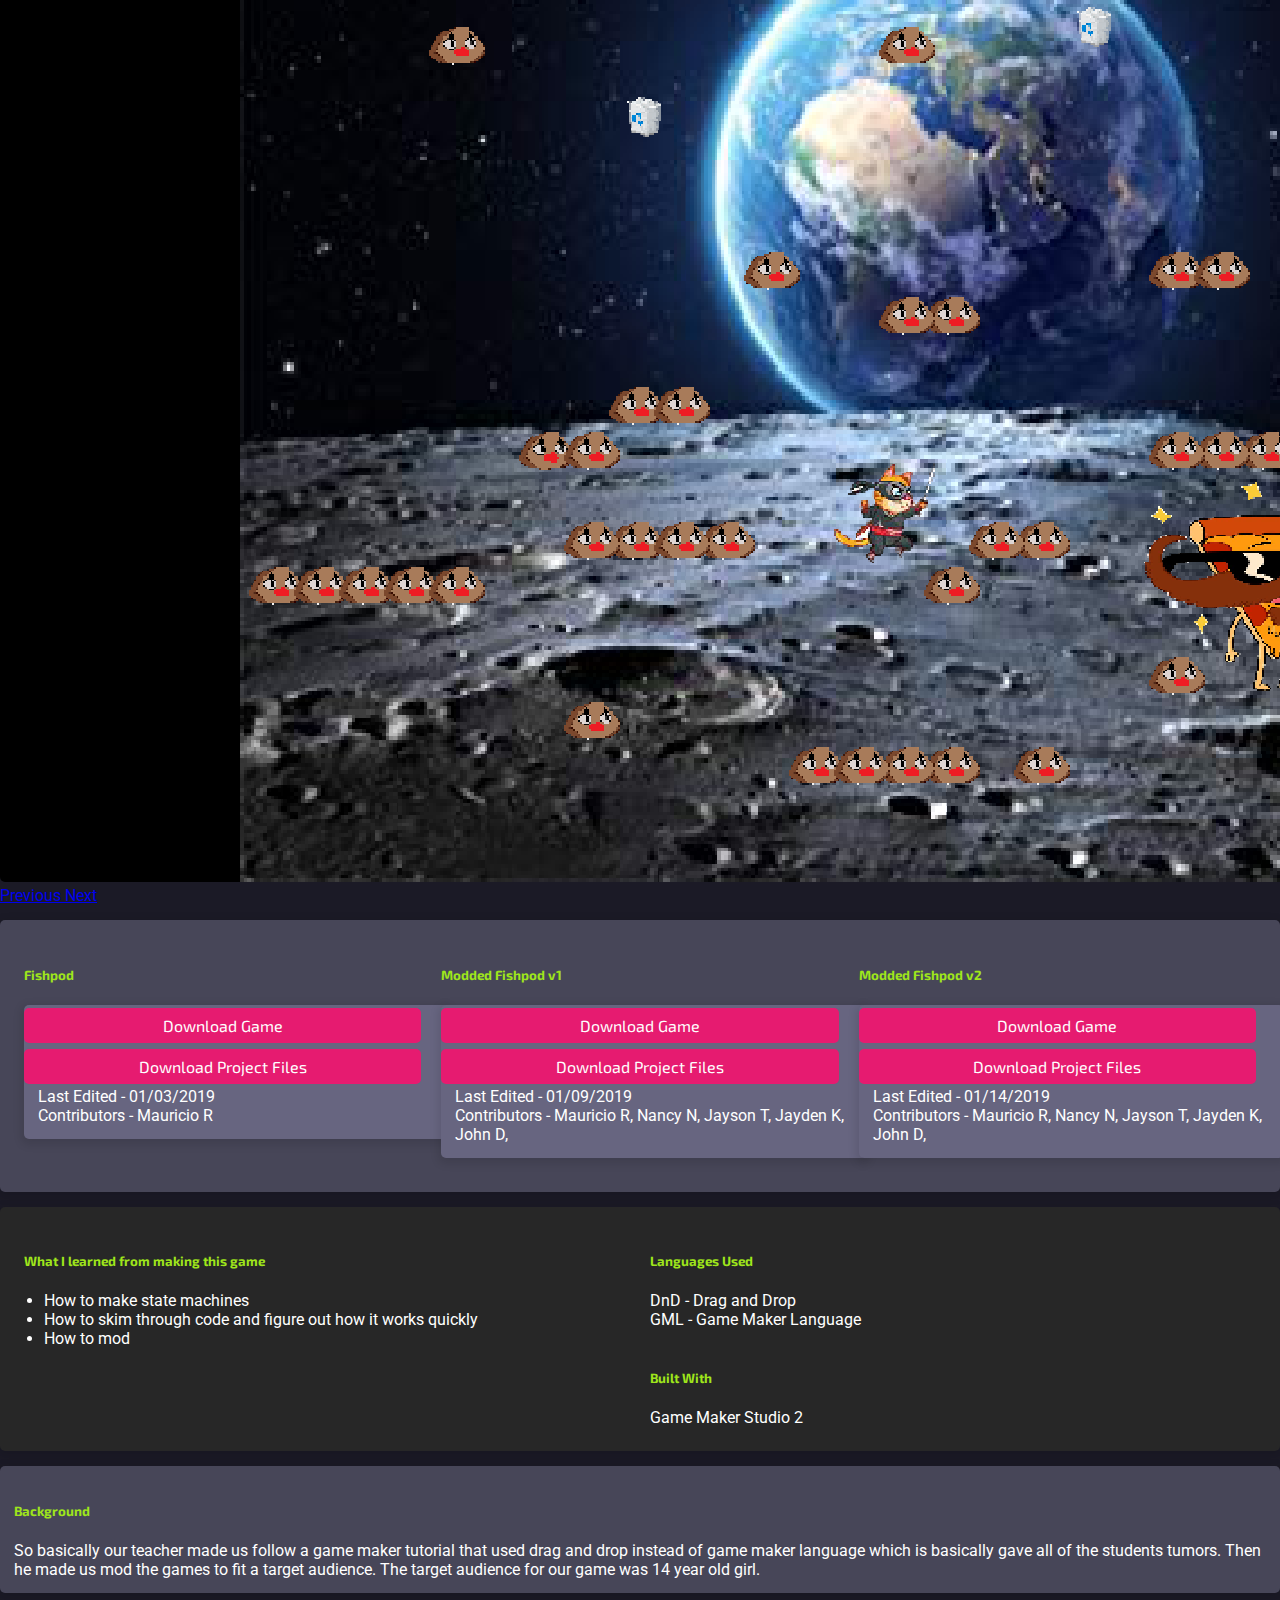
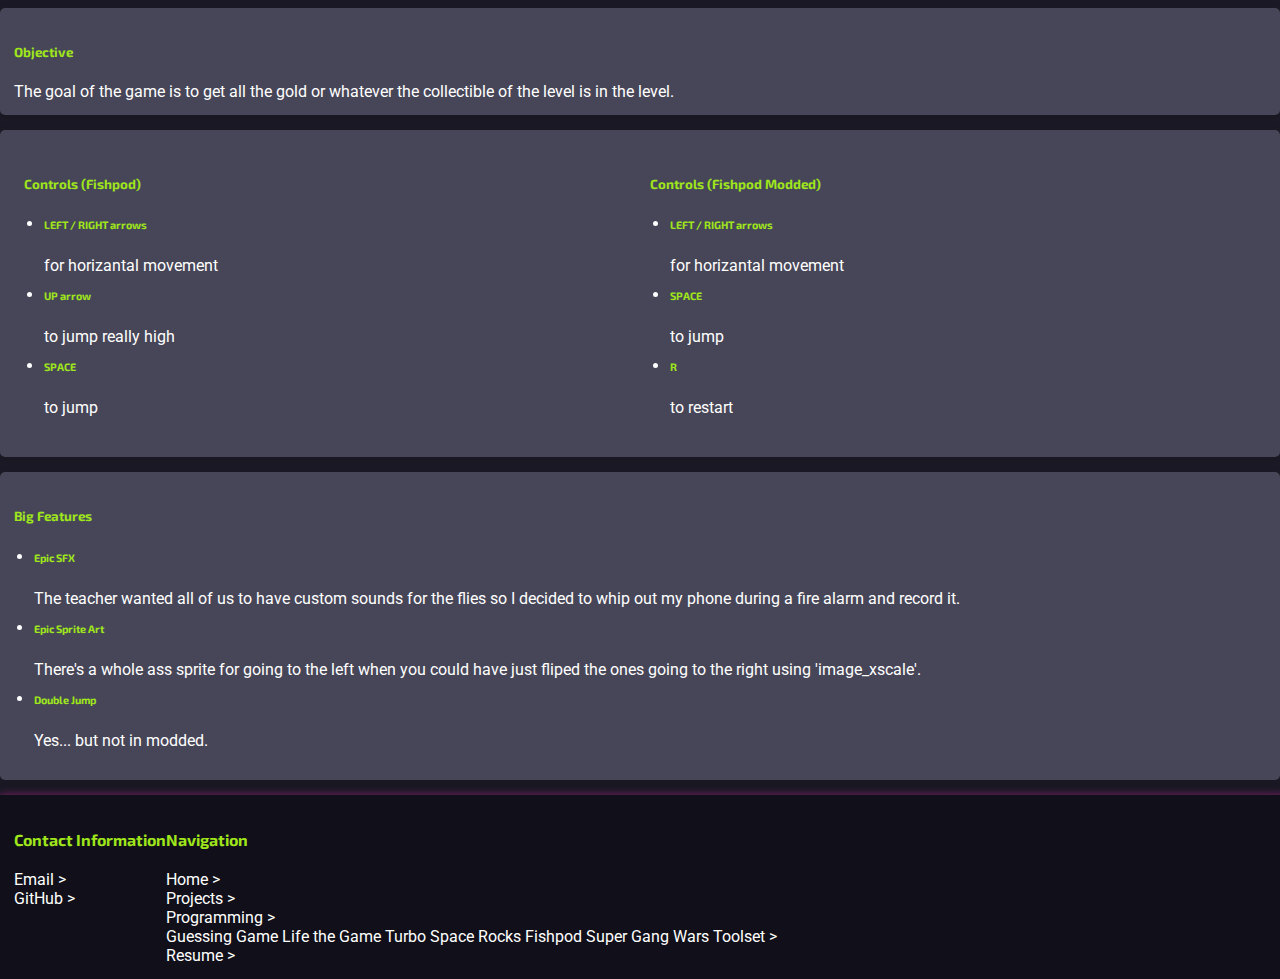
==== commit 8e6f195f: "Footer" ====
--- a/fishpods.html
+++ b/fishpods.html
@@ -7,8 +7,8 @@
     <meta name="viewport" content="width=device-width, initial-scale=1, shrink-to-fit=no">
     <link rel="shortcut icon" href="src/BionicZerbs.PNG">
     <!-- Bootstrap CSS -->
-    <link rel="stylesheet" href="https://stackpath.bootstrapcdn.com/bootstrap/4.1.3/css/bootstrap.min.css" integrity="sha384-MCw98/SFnGE8fJT3GXwEOngsV7Zt27NXFoaoApmYm81iuXoPkFOJwJ8ERdknLPMO"
-        crossorigin="anonymous">
+    <link rel="stylesheet" href="https://stackpath.bootstrapcdn.com/bootstrap/4.1.3/css/bootstrap.min.css"
+        integrity="sha384-MCw98/SFnGE8fJT3GXwEOngsV7Zt27NXFoaoApmYm81iuXoPkFOJwJ8ERdknLPMO" crossorigin="anonymous">
     <link rel="stylesheet" href="css/main.css">
     <title>Mauricios Portfolio</title>
 </head>
@@ -29,6 +29,7 @@
                         <a href="lifethegame.html">Life the Game</a>
                         <a href="turbospacerocks.html">Turbo Space Rocks</a>
                         <a href="fishpods.html">Fishpod</a>
+                        <a href="supergangwars.html">Super Gang Wars</a>
                     </div>
                 </div>
                 <a href="Programming.html">Programming</a>
@@ -112,10 +113,10 @@
             <div class="row">
                 <div class="col">
                     <h5>Fishpod</h5>
-                    <a href="https://drive.google.com/file/d/1Z7TR2oHDtjX8acS0c79PLKJiYM47ug8U/view?usp=sharing" target="_blank"
-                        id="btn">Download Game</a>
-                    <a href="https://drive.google.com/file/d/1qcciq6x2Ry32PcbVnsz-KWyvnxrnYujA/view?usp=sharing" target="_blank"
-                        id="btn">Download Project Files</a>
+                    <a href="https://drive.google.com/file/d/1Z7TR2oHDtjX8acS0c79PLKJiYM47ug8U/view?usp=sharing"
+                        target="_blank" id="btn">Download Game</a>
+                    <a href="https://drive.google.com/file/d/1qcciq6x2Ry32PcbVnsz-KWyvnxrnYujA/view?usp=sharing"
+                        target="_blank" id="btn">Download Project Files</a>
                     <div class="card" style="width:100%;">
                         Last Edited - 01/03/2019<br>
                         Contributors - Mauricio R
@@ -123,10 +124,10 @@
                 </div>
                 <div class="col">
                     <h5>Modded Fishpod v1</h5>
-                    <a href="https://drive.google.com/file/d/1d5E-NWCk9oImso2R2l4Dd3xGsT73b7Bi/view?usp=sharing" target="_blank"
-                        id="btn">Download Game</a>
-                    <a href="https://drive.google.com/file/d/1txXCfxIZvCGJUE2NVuWSHiwLlY2XxkW7/view?usp=sharing" target="_blank"
-                        id="btn">Download Project Files</a>
+                    <a href="https://drive.google.com/file/d/1d5E-NWCk9oImso2R2l4Dd3xGsT73b7Bi/view?usp=sharing"
+                        target="_blank" id="btn">Download Game</a>
+                    <a href="https://drive.google.com/file/d/1txXCfxIZvCGJUE2NVuWSHiwLlY2XxkW7/view?usp=sharing"
+                        target="_blank" id="btn">Download Project Files</a>
                     <div class="card" style="width:100%;">
                         Last Edited - 01/09/2019<br>
                         Contributors - Mauricio R, Nancy N, Jayson T, Jayden K, John D,
@@ -135,10 +136,10 @@
                 <div class="col">
 
                     <h5>Modded Fishpod v2</h5>
-                    <a href="https://drive.google.com/file/d/1xYCsin1jLTXyOPLItkePoXdwJFZpxBnd/view?usp=sharing" target="_blank"
-                        id="btn">Download Game</a>
-                    <a href="https://drive.google.com/file/d/1mThkrixsi4E9mIj7AUMQVV8ePvF9hz0X/view?usp=sharing" target="_blank"
-                        id="btn">Download Project Files</a>
+                    <a href="https://drive.google.com/file/d/1xYCsin1jLTXyOPLItkePoXdwJFZpxBnd/view?usp=sharing"
+                        target="_blank" id="btn">Download Game</a>
+                    <a href="https://drive.google.com/file/d/1mThkrixsi4E9mIj7AUMQVV8ePvF9hz0X/view?usp=sharing"
+                        target="_blank" id="btn">Download Project Files</a>
                     <div class="card" style="width:100%;">
                         Last Edited - 01/14/2019<br>
                         Contributors - Mauricio R, Nancy N, Jayson T, Jayden K, John D,
@@ -246,13 +247,45 @@
 
     </div>
 
+    <!-- Footer Start-->
+    <div id="footer" class="card">
+        <div class="container">
+            <div class="row">
+                <div class="col-6">
+                    <h4>Contact Information</h4>
+                    <a href="mailto:maureenr1987@gmail.com" target="_blank">Email ></a><br>
+                    <a href="https://github.com/maureenr1987" target="_blank">GitHub ></a>
+                </div>
+                <div class="col-6">
+                    <h4>Navigation</h4>
+                    <a href="index.html">Home ></a><br>
+                    <a href="projects.html" class="dropdown-button">Projects ></a><br>
+                    <a href="Programming.html">Programming ></a><br>
+                    <a href="guessinggame.html">Guessing Game</a>
+                    <a href="lifethegame.html">Life the Game</a>
+                    <a href="turbospacerocks.html">Turbo Space Rocks</a>
+                    <a href="fishpods.html">Fishpod</a>
+                    <a href="supergangwars.html">Super Gang Wars</a>
+
+                    <a href="toolset.html">Toolset ></a><br>
+                    <a href="https://docs.google.com/document/d/1lX8geWMh-CwvQhBc-6E1ZMYUpMOsf9wo31lz_2tmZRc/edit?usp=sharing"
+                        target="_blank">Resume ></a>
+                </div>
+            </div>
+        </div>
+    </div>
+    <!-- Footer End -->
+
     <!-- jQuery first, then Popper.js, then Bootstrap JS -->
-    <script src="https://code.jquery.com/jquery-3.3.1.slim.min.js" integrity="sha384-q8i/X+965DzO0rT7abK41JStQIAqVgRVzpbzo5smXKp4YfRvH+8abtTE1Pi6jizo"
-        crossorigin="anonymous"></script>
-    <script src="https://cdnjs.cloudflare.com/ajax/libs/popper.js/1.14.3/umd/popper.min.js" integrity="sha384-ZMP7rVo3mIykV+2+9J3UJ46jBk0WLaUAdn689aCwoqbBJiSnjAK/l8WvCWPIPm49"
-        crossorigin="anonymous"></script>
-    <script src="https://stackpath.bootstrapcdn.com/bootstrap/4.1.3/js/bootstrap.min.js" integrity="sha384-ChfqqxuZUCnJSK3+MXmPNIyE6ZbWh2IMqE241rYiqJxyMiZ6OW/JmZQ5stwEULTy"
-        crossorigin="anonymous"></script>
+    <script src="https://code.jquery.com/jquery-3.3.1.slim.min.js"
+        integrity="sha384-q8i/X+965DzO0rT7abK41JStQIAqVgRVzpbzo5smXKp4YfRvH+8abtTE1Pi6jizo" crossorigin="anonymous">
+    </script>
+    <script src="https://cdnjs.cloudflare.com/ajax/libs/popper.js/1.14.3/umd/popper.min.js"
+        integrity="sha384-ZMP7rVo3mIykV+2+9J3UJ46jBk0WLaUAdn689aCwoqbBJiSnjAK/l8WvCWPIPm49" crossorigin="anonymous">
+    </script>
+    <script src="https://stackpath.bootstrapcdn.com/bootstrap/4.1.3/js/bootstrap.min.js"
+        integrity="sha384-ChfqqxuZUCnJSK3+MXmPNIyE6ZbWh2IMqE241rYiqJxyMiZ6OW/JmZQ5stwEULTy" crossorigin="anonymous">
+    </script>
 
     <!-- Scripts -->
     <script src="js/main.js"></script>
--- a/css/main.css
+++ b/css/main.css
@@ -144,3 +144,58 @@
 ul {
   padding-left: 20px;
 }
+#Progress {
+  width: 100%;
+  background-color: grey;
+}
+#Progress #HTML_Bar {
+  width: 85%;
+  height: 30px;
+  background-color: #e61b70;
+  padding: 5px;
+}
+#Progress #JS_Bar {
+  width: 80%;
+  height: 30px;
+  background-color: #e61b70;
+  padding: 5px;
+}
+#Progress #CSS_Bar {
+  width: 70%;
+  height: 30px;
+  background-color: #e61b70;
+  padding: 5px;
+}
+#Progress #LESS_Bar {
+  width: 85%;
+  height: 30px;
+  background-color: #e61b70;
+  padding: 5px;
+}
+#Progress #GML_Bar {
+  width: 90%;
+  height: 30px;
+  background-color: #e61b70;
+  padding: 5px;
+}
+#Progress #UE4_Bar {
+  width: 75%;
+  height: 30px;
+  background-color: #e61b70;
+  padding: 5px;
+}
+#footer {
+  margin-bottom: -100px;
+  border-radius: 0px;
+  background-color: #11101a;
+  box-shadow: 8px 8px 8px 8px rgba(228, 33, 169, 0.5);
+}
+#footer a {
+  margin: 5px 0px 0px 0px;
+  color: white;
+  transition: 200ms ease;
+  text-decoration: none;
+}
+#footer a:hover {
+  color: #e61b70;
+}
